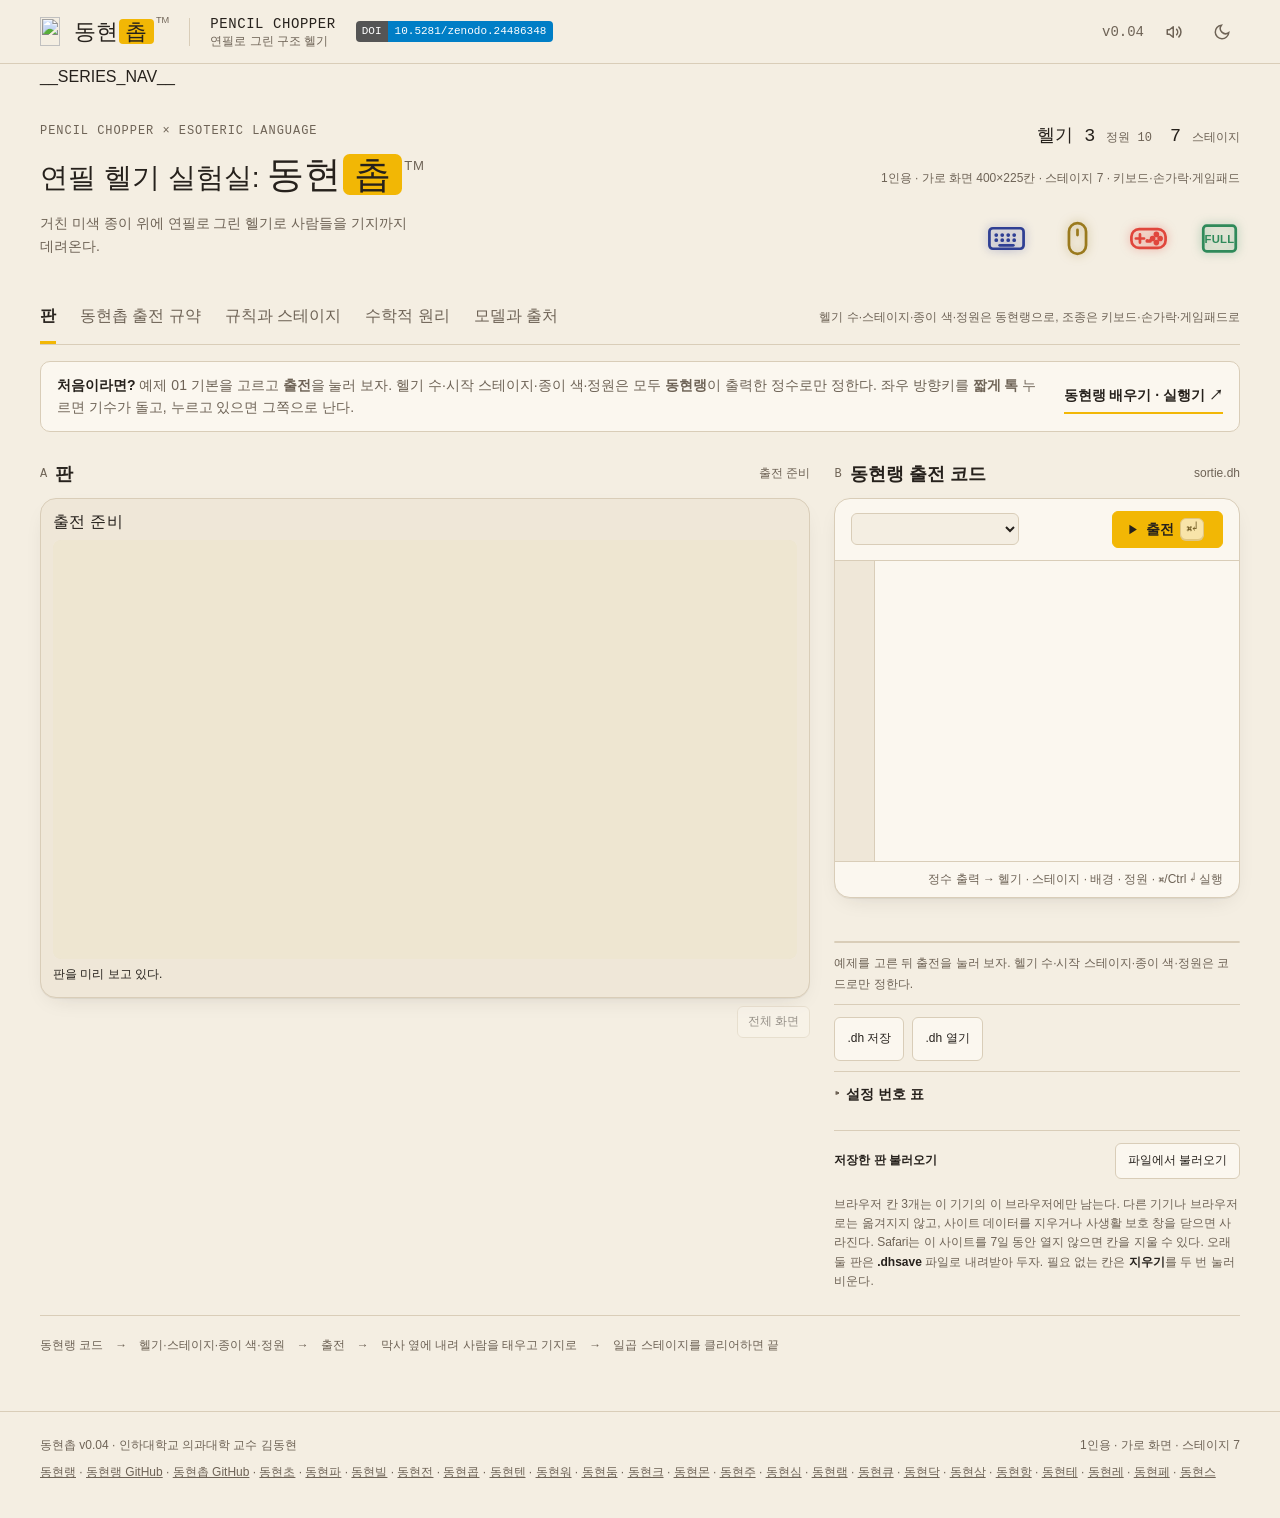
==== src/index.html @ e0395994 "v0.04: 수학적 원리 탭의 ‘씨앗’을 ‘시드’로 고침 Co-authored-by: Perplexity <noreply@perplexity.ai>" ====
<!doctype html>
<html lang="ko" data-theme="light">
<head>
  <meta charset="utf-8"><meta name="viewport" content="width=device-width,initial-scale=1,viewport-fit=cover">
  <meta name="description" content="동현랭으로 헬기 수·시작 스테이지·종이 색·정원을 정하고, 연필로 그린 구조 헬기를 조종해 일곱 스테이지에서 사람들을 기지로 데려오는 가로 화면 게임이다.">
  <title>동현촙™ · 연필로 그린 구조 헬기</title>
  <link rel="icon" type="image/x-icon" sizes="16x16 32x32 48x48" href="./favicon.ico">
  <link rel="icon" type="image/png" sizes="32x32" href="./favicon.png">
  <link rel="apple-touch-icon" sizes="180x180" href="./apple-touch-icon.png">
  <link rel="stylesheet" href="./style.css">
</head>
<body>
<header class="header">
  <a class="brand" href="#" aria-label="동현촙 첫 화면으로"><span class="brand-main"><img class="brand-icon" src="__BRAND_ICON__" alt="" width="96" height="96">동현<span>촙</span><sup>TM</sup></span><i class="brand-divider"></i><span class="brand-sub">PENCIL CHOPPER<small>연필로 그린 구조 헬기</small></span></a><a class="doi-badge" href="https://doi.org/10.5281/zenodo.24486348" target="_blank" rel="noopener" aria-label="동현촙 Zenodo DOI 10.5281/zenodo.24486348" title="Zenodo DOI (모든 버전)"><b>DOI</b><span>10.5281/zenodo.24486348</span></a>
  <div class="edition">v0.04<button id="sound" class="icon-btn" aria-label="효과음 켜기·끄기" title="효과음 (M)" aria-pressed="true"><svg width="18" height="18" viewBox="0 0 24 24" fill="none" stroke="currentColor" stroke-width="2" stroke-linecap="round" stroke-linejoin="round" aria-hidden="true" focusable="false"><path d="M11 5 6 9H3v6h3l5 4z"/><path class="snd-on" d="M15.5 8.5a5 5 0 0 1 0 7M18.5 5.5a9 9 0 0 1 0 13"/><path class="snd-off" d="m16 9 6 6m0-6-6 6"/></svg></button><button id="theme" class="icon-btn" aria-label="밝은 화면과 어두운 화면 전환" title="화면 전환" aria-pressed="false"><svg width="18" height="18" viewBox="0 0 24 24" fill="none" stroke="currentColor" stroke-width="2" stroke-linecap="round" aria-hidden="true" focusable="false"><path d="M21 12.8A9 9 0 1 1 11.2 3a7 7 0 0 0 9.8 9.8z"/></svg></button></div>
</header>
<main>
__SERIES_NAV__
  <section class="intro">
    <div><div class="eyebrow">PENCIL CHOPPER × ESOTERIC LANGUAGE</div><h1>연필 헬기 실험실: <span class="title-brand">동현<span>촙</span><sup>TM</sup></span></h1><p>거친 미색 종이 위에 연필로 그린 헬기로 사람들을 기지까지 데려온다.</p></div>
    <div class="model-stamp"><strong id="stamp-mode">헬기 3 <span>정원 10</span></strong><strong>7 <span>스테이지</span></strong><small>1인용 · 가로 화면 400×225칸 · 스테이지 7 · 키보드·손가락·게임패드</small><div class="input-marks" role="group" aria-label="입력 표식 · 쓸 수 있는 것: 키보드·마우스(손가락)·게임패드·전체 화면"><span class="mark on kb" tabindex="0" data-tip="키보드 가능 · 방향키로 날고 <b>X</b>(또는 Space)로 기관포를 쏜다. <b>Z</b>는 보조 무기, <b>C</b>는 보조 무기 바꾸기. 좌우를 짧게 톡 누르면 기수를 돌린다." aria-label="키보드 가능"><svg viewBox="0 0 24 24" aria-hidden="true"><rect x="2" y="6" width="20" height="12" rx="2"/><path class="dots" d="M6 10h.01M9.5 10h.01M13 10h.01M16.5 10h.01M6 13h.01M9.5 13h.01M13 13h.01M16.5 13h.01"/><path d="M8 16h8"/></svg></span><span class="mark on ms" tabindex="0" data-tip="마우스·손가락 가능 · 화면 아래 십자 버튼으로 날고 <b>A</b>·<b>B</b>·<b>무기</b>·<b>메뉴</b> 버튼을 누른다. 고르는 화면은 눌러서 고른다." aria-label="마우스·손가락 가능"><svg viewBox="0 0 24 24" aria-hidden="true"><rect x="7" y="3" width="10" height="18" rx="5"/><path d="M12 7v3"/></svg></span><span class="mark on gp" tabindex="0" data-tip="게임패드 가능 · A·R 기관포 · B·L 보조 무기 · X·Y·ZL·ZR 보조 무기 바꾸기 · + 메뉴. 십자 버튼이나 왼쪽 스틱으로 난다." aria-label="게임패드 가능"><svg viewBox="0 0 24 24" aria-hidden="true"><rect x="2" y="6.5" width="20" height="11" rx="4.5"/><path d="M7 9.6v4.8M4.6 12h4.8"/><circle cx="16.6" cy="9.6" r=".85"/><circle cx="14.4" cy="12" r=".85"/><circle cx="18.8" cy="12" r=".85"/><circle cx="16.6" cy="14.4" r=".85"/><path class="dots" d="M11.3 13.4h.01M12.9 13.4h.01"/></svg></span><span class="mark on fs" tabindex="0" data-tip="전체 화면 가능 · 출전한 뒤 화면 아래 <b>전체 화면</b> 버튼으로 게임 화면을 꽉 채울 수 있다." aria-label="전체 화면 가능"><svg viewBox="0 0 24 24" aria-hidden="true"><rect x="2.5" y="4.5" width="19" height="15" rx="2"/><text class="full" x="12" y="14.6" text-anchor="middle">FULL</text></svg></span></div></div>
  </section>
  <nav class="tabs" aria-label="동현촙 메뉴"><button class="active" data-tab="play" aria-current="page">판</button><button data-tab="protocol">동현촙 출전 규약</button><button data-tab="rules">규칙과 스테이지</button><button data-tab="math">수학적 원리</button><button data-tab="about">모델과 출처</button><span>헬기 수·스테이지·종이 색·정원은 동현랭으로, 조종은 키보드·손가락·게임패드로</span></nav>
  <div class="getting-started"><p><strong>처음이라면?</strong> 예제 01 기본을 고르고 <b>출전</b>을 눌러 보자. 헬기 수·시작 스테이지·종이 색·정원은 모두 <b>동현랭</b>이 출력한 정수로만 정한다. 좌우 방향키를 <b>짧게 톡</b> 누르면 기수가 돌고, 누르고 있으면 그쪽으로 난다.</p><a href="https://raspberry-kim.github.io/donghyun-lang/" target="_blank" rel="noopener">동현랭 배우기 · 실행기 ↗</a></div>

  <section id="tab-play" class="tab-panel">
    <div class="play-grid" id="play-grid">
      <div class="field-col">
        <div class="section-title"><h2><span>A</span> 판</h2><span id="status" role="status">출전 준비</span></div>
        <div class="stage-full" id="stage-full"><button id="exit-full" class="exit-full" type="button" hidden aria-label="전체 화면 닫기">✕ 전체 화면 닫기</button><p class="full-hint" id="full-hint" hidden>원래 화면으로 돌아오려면 오른쪽 위 <b>✕ 전체 화면 닫기</b>를 누른다.</p>
        <div class="board-wrap" id="board-wrap" tabindex="0" aria-label="동현촙 판. 방향키로 날고 X 또는 Space로 기관포를 쏜다. Z는 보조 무기, C는 보조 무기 바꾸기. 좌우를 짧게 톡 누르면 기수를 돌린다.">
          <div class="board-top"><span id="day">출전 준비</span><span id="turn-badge"></span></div>
          <div class="board-stage ds-board"><canvas id="game" width="1200" height="675" role="img" aria-label="동현촙 게임 화면. 연필로 그린 헬기와 땅, 기다리는 사람들">캔버스를 쓸 수 있는 브라우저에서 열어 보자.</canvas>
            <div id="menu" class="game-menu" hidden role="menu"></div>
          </div>
          <div class="board-bottom"><span id="tile-info">판을 미리 보고 있다.</span><span id="hint"></span></div>
          <div class="touchpad" id="touchpad" role="group" aria-label="화면 버튼"><div class="dpad" id="dpad" aria-label="십자 버튼"><button type="button" data-dir="u" aria-label="위"><svg viewBox="0 0 24 24" fill="none" stroke="currentColor" stroke-width="2.4" stroke-linecap="round" stroke-linejoin="round" aria-hidden="true"><path d="M12 19V6M6 11l6-6 6 6"/></svg></button><button type="button" data-dir="l" aria-label="왼쪽"><svg viewBox="0 0 24 24" fill="none" stroke="currentColor" stroke-width="2.4" stroke-linecap="round" stroke-linejoin="round" aria-hidden="true"><path d="M12 19V6M6 11l6-6 6 6"/></svg></button><button type="button" data-dir="r" aria-label="오른쪽"><svg viewBox="0 0 24 24" fill="none" stroke="currentColor" stroke-width="2.4" stroke-linecap="round" stroke-linejoin="round" aria-hidden="true"><path d="M12 19V6M6 11l6-6 6 6"/></svg></button><button type="button" data-dir="d" aria-label="아래"><svg viewBox="0 0 24 24" fill="none" stroke="currentColor" stroke-width="2.4" stroke-linecap="round" stroke-linejoin="round" aria-hidden="true"><path d="M12 19V6M6 11l6-6 6 6"/></svg></button></div><div class="pad-btns"><button id="b-sel" type="button" class="pb-s">무기<small>바꾸기</small></button><button id="b-pause" type="button" class="pb-s">메뉴</button><button id="b-b" type="button" class="pb-b">B<small>보조 무기</small></button><button id="b-a" type="button" class="pb-a">A<small>기관포</small></button></div></div>
        </div>
        </div>
        <div class="board-bar"><button id="full" class="small-btn" type="button" disabled title="게임 화면을 꽉 채운다 (F)">전체 화면</button></div>
        <span id="dbg" hidden></span>
      </div>
      <div class="side-col">
        <section class="setup-panel" id="setup-panel">
          <div class="section-title"><h2><span>B</span> 동현랭 출전 코드</h2><span>sortie.dh</span></div>
          <div class="dh-panel">
            <div class="dh-head"><select id="example" aria-label="동현랭 출전 예제 선택"></select><span class="dh-spacer"></span><button id="run" class="dh-btn dh-run" title="Ctrl/⌘ + Enter"><svg viewBox="0 0 24 24" fill="currentColor" aria-hidden="true"><path d="M7 4.5v15l12-7.5z"></path></svg>출전 <kbd>⌘↵</kbd></button></div>
            <div class="code-wrap"><div id="lines" aria-hidden="true"></div><textarea id="code" aria-label="동현랭 출전 코드" spellcheck="false" autocomplete="off" autocapitalize="off"></textarea></div>
            <div class="code-meta dh-status"><span id="line-count"></span><span>정수 출력 → 헬기 · 스테이지 · 배경 · 정원 · ⌘/Ctrl ↵ 실행</span></div>
          </div>
          <p id="example-note"></p>
          <div class="sortie-card" id="sortie-card"></div>
          <p id="result" aria-live="polite">예제를 고른 뒤 출전을 눌러 보자. 헬기 수·시작 스테이지·종이 색·정원은 코드로만 정한다.</p>
          <div class="file-row"><button id="save">.dh 저장</button><label class="file-label">.dh 열기<input id="open" type="file" accept=".dh,.txt,text/plain" hidden></label></div>
          <details class="lang-rule"><summary>설정 번호 표</summary><div class="table-wrap"><table><thead><tr><th>자리</th><th>설정</th><th>값</th><th>기본값</th></tr></thead><tbody><tr><td>첫째</td><td>헬기 수</td><td>1–9</td><td>반드시 쓴다</td></tr><tr><td>둘째</td><td>시작 스테이지</td><td>1–7</td><td>1</td></tr><tr><td>셋째</td><td>배경 색</td><td>1 미색 · 2 스케치북 흰색</td><td>1</td></tr><tr><td>넷째</td><td>정원</td><td>4–16</td><td>10</td></tr></tbody></table></div></details>
          <div class="load-box"><div class="load-head"><strong>저장한 판 불러오기</strong><label class="file-label" tabindex="0">파일에서 불러오기<input id="load-file-setup" type="file" accept=".dhsave,.json,application/json" hidden></label></div><div class="slot-list" id="slot-list"></div><p class="slot-note">브라우저 칸 3개는 이 기기의 이 브라우저에만 남는다. 다른 기기나 브라우저로는 옮겨지지 않고, 사이트 데이터를 지우거나 사생활 보호 창을 닫으면 사라진다. Safari는 이 사이트를 7일 동안 열지 않으면 칸을 지울 수 있다. 오래 둘 판은 <b>.dhsave</b> 파일로 내려받아 두자. 필요 없는 칸은 <b>지우기</b>를 두 번 눌러 비운다.</p></div>
        </section>
        <section class="hud" id="hud" hidden>
          <div class="info-card grid" id="info-card"></div>
          <div class="log-card"><div class="section-title"><h2><span>C</span> 비행 기록</h2><button id="concede" class="small-btn">포기하고 출전 준비로</button></div><ol id="log"></ol></div><input id="load-file" type="file" accept=".dhsave,.json,application/json" hidden>
          <div class="keys"><span><span class="kbd-arrows"><kbd>←</kbd><kbd>→</kbd><kbd>↑</kbd><kbd>↓</kbd></span>날기(누르고 있으면 속도가 붙는다)</span><span><kbd>←</kbd><kbd>→</kbd>짧게 톡: 기수 돌리기(왼쪽 ↔ 정면 ↔ 오른쪽)</span><span><kbd>X</kbd><kbd>Space</kbd>기관포</span><span><kbd>Z</kbd>보조 무기</span><span><kbd>C</kbd><kbd>Shift</kbd>보조 무기 바꾸기</span><span><kbd>Enter</kbd><kbd>Esc</kbd><kbd>P</kbd>메뉴(저장·불러오기·포기)</span><span><kbd>M</kbd>효과음</span><span><kbd>F</kbd>전체 화면</span><span class="pad-note">게임패드(닌텐도 배치) A·R 기관포 · B·L 보조 무기 · X·Y·ZL·ZR 보조 무기 바꾸기 · + 메뉴 · 손가락은 화면 아래 십자 버튼과 A·B 버튼</span></div>
        </section>
      </div>
    </div>
    <div class="workflow"><span>동현랭 코드</span><b>→</b><span>헬기·스테이지·종이 색·정원</span><b>→</b><span>출전</span><b>→</b><span>막사 옆에 내려 사람을 태우고 기지로</span><b>→</b><span>일곱 스테이지를 클리어하면 끝</span></div>
  </section>

  <section id="tab-protocol" class="tab-panel document" hidden>
    <div class="doc-heading"><div class="eyebrow">SORTIE I/O · v0.04</div><h2>헬기와 정원은 동현랭으로, 조종은 손으로.</h2><p>동현랭 프로그램이 출력한 정수를 차례로 읽는다. <b>첫 정수가 헬기 수</b>이고 이것만 있으면 바로 나선다. 둘째 정수는 시작 스테이지, 셋째 정수는 배경 색, 넷째 정수는 정원이며 셋 다 생략할 수 있다. 출전한 뒤에는 동현랭을 쓰지 않는다.</p></div>
    <div class="table-wrap"><table><thead><tr><th>차례</th><th>뜻</th><th>값</th><th>기본값</th></tr></thead><tbody>
      <tr><td>첫째</td><td>헬기 수</td><td>1~9. 추락하면 하나 줄고 기지에서 새 헬기가 나선다. 0이 되면 게임 오버다. 이어 하기를 고르면 이 수로 다시 채워진다. <b>반드시 있어야 한다</b></td><td>—</td></tr>
      <tr><td>둘째</td><td>시작 스테이지</td><td>1~7. 1 모래 언덕 · 2 종유 동굴 · 3 먹구름 바다 · 4 빗금 밀림 · 5 흑연 협곡 · 6 모눈 도시 · 7 백지 요새</td><td>1</td></tr>
      <tr><td>셋째</td><td>배경 색</td><td>1 미색(거친 미색 종이) · 2 스케치북 흰색. 종이 색이 바뀌면 그림을 모두 새로 그린다</td><td>1</td></tr>
      <tr><td>넷째</td><td>정원</td><td>4~16. 헬기에 한 번에 탈 수 있는 사람 수다. 작을수록 여러 번 오가야 한다</td><td>10</td></tr>
    </tbody></table></div>
    <div class="doc-columns"><div><h3>고정된 조건</h3><p><b>1인용</b>이다. 정수가 다섯 이상 나오거나 값이 범위를 벗어나면 출전하지 않고 오류를 알려 준다. 정수가 하나도 없으면 헬기 수를 정하지 않은 것이라 나서지 않는다.</p><p>화면은 가로로 긴 400×225칸(16:9)이고 1초에 60걸음으로 움직인다. 스테이지마다 기다리는 사람 수와 구출 목표가 정해져 있다.</p></div>
    <div><h3>예시</h3><pre class="code-example">나는 동현이냐?
  ㅋㅋ 헬기 5
  뿡뿡 도오오오오옹~뿡뿡뿡
  ㅋㅋ 스테이지 2
  뿡뿡 도오옹~뿡뿡뿡
동현이구나</pre><p>동현랭 문법은 <a href="https://raspberry-kim.github.io/donghyun-lang/" target="_blank" rel="noopener">동현랭 플레이그라운드</a>에서 배울 수 있다.</p></div></div>
  </section>

  <section id="tab-rules" class="tab-panel document" hidden>
    <div class="doc-heading"><div class="eyebrow">HOW TO PLAY</div><h2>찾고, 내려앉고, 태우고, 돌아온다.</h2><p>연필로 그린 헬기를 조종해 막사와 옥상에서 기다리는 사람들을 기지로 데려온다. 스테이지 하나는 가로로 길게 이어 붙인 종이 한 장이다. 스테이지마다 정해진 구출 목표를 채우고 탄 사람을 모두 기지에 내리면 클리어다. 일곱 스테이지를 모두 클리어하면 팡파르와 꽃비로 축하하고 끝난다.</p></div>
    <div class="doc-columns"><div><p class="input-note">머리글 오른쪽에 붙은 네 아이콘(키보드·마우스·게임패드·전체 화면 FULL)은 입력 표식이다. 이 실험실은 <b>넷 모두 켜져 있다</b>. 아이콘에 마우스를 올리거나 손을 대면 풍선 도움말이 뜬다.</p><p class="input-note"><b>전체 화면</b>: 출전한 뒤 판 아래 <b>전체 화면</b> 버튼(또는 F)을 누르면 게임 화면이 비율을 지키며 화면을 꽉 채운다. 휴대폰은 가로로 돌리면 화면이 가장 크다. 원래 화면으로 돌아오려면 오른쪽 위 <b>✕ 전체 화면 닫기</b>를 누른다.</p><h3>조작</h3><table class="key-table"><tbody>
      <tr><td><span class="kbd-arrows"><kbd>←</kbd><kbd>→</kbd><kbd>↑</kbd><kbd>↓</kbd></span></td><td>누르고 있으면 그쪽으로 속도가 붙는다. 떼면 조금 미끄러지다 멎는다. 중력은 없어서 떼어도 떨어지지 않는다. 보는 쪽과 반대로 누르면 기수는 그대로 둔 채 뒤로 난다</td></tr>
      <tr><td><kbd>←</kbd> <kbd>→</kbd> 톡</td><td>짧게 눌렀다 떼면 <b>기수를 한 단계 돌린다</b>: 왼쪽 ↔ 정면 ↔ 오른쪽. 오른쪽을 보다가 왼쪽을 보려면 ←를 두 번 톡 누른다</td></tr>
      <tr><td><kbd>X</kbd> <kbd>Space</kbd></td><td><b>기관포</b>(A). 옆을 볼 때는 앞으로 나간다. 앞으로 날며 ↓를 누르면 기수가 숙여져 비스듬히 아래로 나간다. 정면을 볼 때는 탄이 곧장 아래로 떨어진다. 화면에 세 발까지 나간다</td></tr>
      <tr><td><kbd>Z</kbd></td><td><b>보조 무기</b>(B). 폭탄 B는 아래로 떨어져 넓게 터지고, 미사일 M은 보는 쪽으로 곧게 나가며, 방패 S는 10초 동안 피해를 막는다</td></tr>
      <tr><td><kbd>C</kbd> <kbd>Shift</kbd></td><td>보조 무기 바꾸기(Select). 가진 것 가운데 다음 것으로 넘어간다</td></tr>
      <tr><td><kbd>Enter</kbd> <kbd>Esc</kbd> <kbd>P</kbd></td><td>메뉴(Start): 계속 간다 · 소리 · 저장 · 불러오기 · 포기하고 출전 준비로. 메뉴가 열린 동안 게임은 멈춘다. 전체 화면에서 Esc를 누르면 브라우저가 전체 화면을 닫고, 게임은 메뉴를 열어 멈춘다</td></tr>
      <tr><td><kbd>M</kbd> · <kbd>F</kbd></td><td>효과음 켜기·끄기(머리말 스피커 버튼과 같다) · 전체 화면</td></tr>
      <tr><td><span class="pad-tag">손가락</span></td><td>화면 아래 왼쪽의 <b>십자 버튼</b>에 손가락을 대고 미끄러뜨리면 방향이 따라 바뀐다. 대각선도 된다. 좌우를 짧게 톡 치면 기수가 돈다. 오른쪽의 <b>A</b>는 기관포, <b>B</b>는 보조 무기, <b>무기</b>는 바꾸기, <b>메뉴</b>는 메뉴다</td></tr>
      <tr><td><span class="pad-tag">게임패드</span></td><td>블루투스·USB 게임패드를 붙이면 닌텐도 배치 기준으로 쓴다. 다이아몬드 네 버튼은 <b>자리</b>로 키보드와 짝을 맞춘다: 오른쪽=X키 · 아래=Z키(닌텐도 글자로 A·B). A=기관포, B=보조 무기, X·Y=보조 무기 바꾸기, 십자·왼 스틱=날기, +=메뉴. 어깨 버튼은 R=기관포, L=보조 무기, ZL·ZR=바꾸기다. 드물게 A와 B가 거꾸로 들어오면 <b>−(Select)</b>를 한 번 눌러 바꾼다(패드 이름별로 브라우저에 남는다)</td></tr>
    </tbody></table></div>
    <div><h3>규칙 요약</h3><ul>
      <li>태우기: 막사에서 96칸 안의 <b>평지</b>에 내려앉으면 사람이 한 명씩 걸어 나와 탄다. 옥상이나 갑판에 나와 손을 흔드는 사람은 곁에 내려앉으면 걸어온다. 비탈에는 내려앉을 수 없다.</li>
      <li>내리기: 기지의 착륙장(H 표시)에 내려앉으면 한 명씩 내려 건물로 걸어간다. 문에 들어가야 구출로 센다.</li>
      <li>정원: 한 번에 탈 수 있는 수는 정해져 있다(기본 10명). 사람이 더 남았으면 다시 다녀온다.</li>
      <li>구출 목표: 스테이지마다 다르다. 목표를 채우고 탄 사람을 모두 내리면 클리어다. 목표보다 더 구한 사람은 한 명에 200점이다.</li>
      <li>희생: 사람 위로 내려앉으면 그 사람을 잃는다. 탄 채로 추락하면 타고 있던 사람을 모두 잃는다. 적의 폭탄과 내 폭탄도 밖에 나와 있는 사람을 다치게 한다. 남은 사람으로 목표를 채울 수 없게 되면 게임 오버다.</li>
      <li>피해: 탄에 맞거나 땅·천장·건물·나무에 부딪히면 피해 막대가 찬다. 가득 차면 추락하고 헬기 하나를 잃는다. <b>별</b>을 먹으면 피해가 0으로 돌아가고 100점을 받는다. 기지에 앉아 있는 동안에도 피해가 조금씩 줄어든다.</li>
      <li>보조 무기 상자: <b>B</b> 폭탄 +3, <b>M</b> 미사일 +2, <b>S</b> 방패 +1. 처음에는 폭탄 3개를 가지고 나선다.</li>
      <li>날씨와 지형: 비구름 밑의 비, 바닥에서 솟는 간헐천, 탑의 번개, 떨어지는 종유석, 바닷물은 모두 피해를 준다. 예고(김, 불꽃, 흔들림)를 보고 때를 맞춰 지나간다.</li>
      <li>경보기: 가까이 가면 울리고 제트기를 부른다. 먼저 쏘아 없애면 조용하다.</li>
      <li>게임 오버: <b>이어 하기</b>를 고르면 그 스테이지를 처음부터 다시 하고 점수는 0부터 다시 센다. <b>출전 준비로</b>를 고르면 처음으로 돌아간다.</li>
      <li>저장: Enter 메뉴에서 브라우저 칸 3개나 .dhsave 파일로 판을 저장하고, 출전 준비 화면이나 메뉴에서 불러온다. 헬기와 사람, 적과 탄의 자리까지 그대로 돌아오며, 불러온 직후에는 멈춘 채로 기다린다.</li>
    </ul></div></div>
    <h3>스테이지</h3>
    <div class="table-wrap"><table id="stage-table"></table></div>
    <h3>만나는 것들</h3>
    <div class="foe-grid" id="foe-grid"></div>
  </section>

  <!-- 수학적 원리 --><section id="tab-math" class="tab-panel document" hidden><div class="doc-heading"><div class="eyebrow">MATHEMATICAL PRINCIPLES · v0.04</div><h2>수학적 원리.<br>좌표로 읽는 구조 헬기.</h2><p>동현촙의 화면은 가로 400칸, 세로 225칸이고 1초에 60걸음으로 움직인다. 스테이지는 가로로 2,400~3,000칸쯤 이어지고, 화면은 그 가운데 400칸을 비춘다. 아래 식과 수는 지금 엔진 코드(<code>src/game.js</code>, <code>src/level.js</code>)에 들어 있는 그대로다.</p></div><div class="math-grid">
<article><h3><span class="math-num">1</span>좌표와 땅</h3><p>원점은 스테이지의 왼쪽 위다. <math><mi>x</mi></math>는 오른쪽으로, <math><mi>y</mi></math>는 아래로 커진다. 땅은 가로 한 칸마다 높이 하나를 적은 함수 <math><mrow><mi>g</mi><mo>(</mo><mi>x</mi><mo>)</mo></mrow></math>이고, 동굴과 지붕 밑에는 천장 <math><mrow><mi>c</mi><mo>(</mo><mi>x</mi><mo>)</mo></mrow></math>가 하나 더 있다. 헬기는 두 선 사이에서 난다.</p><div class="eq"><span class="eq-run"><math display="block"><mrow><mi>c</mi><mo>(</mo><mi>x</mi><mo>)</mo><mo>+</mo><mn>10</mn><mo>≤</mo><mi>y</mi><mo>≤</mo><mi>g</mi><mo>(</mo><mi>x</mi><mo>)</mo><mo>−</mo><mn>9</mn></mrow></math></span></div><p>헬기의 몸은 가운데에서 위로 10칸, 아래로 9칸, 옆으로 13칸이다. 발밑 23칸의 땅 높이 차이가 1.5칸 이하일 때만 평지로 보고 내려앉는다. 비탈에서는 미끄러진다.</p></article>
<article><h3><span class="math-num">2</span>가속과 미끄러짐</h3><p>십자키는 속도가 아니라 <b>가속</b>을 준다. 누르고 있는 동안 걸음마다 속도가 조금씩 붙고, 떼면 마찰만큼 줄어든다. 중력은 없다. 키를 떼면 그 높이에 떠 있다.</p><div class="eq"><span class="eq-run"><math display="block"><mrow><msub><mi>v</mi><mi>x</mi></msub><mo>←</mo><msub><mi>v</mi><mi>x</mi></msub><mo>±</mo><mn>0.055</mn></mrow></math></span><span class="eq-run"><math display="block"><mrow><mo>|</mo><msub><mi>v</mi><mi>x</mi></msub><mo>|</mo><mo>≤</mo><mi>V</mi></mrow></math></span><span class="eq-run"><math display="block"><mrow><msub><mi>v</mi><mi>y</mi></msub><mo>←</mo><msub><mi>v</mi><mi>y</mi></msub><mo>±</mo><mn>0.06</mn></mrow></math></span><span class="eq-run"><math display="block"><mrow><mo>|</mo><msub><mi>v</mi><mi>y</mi></msub><mo>|</mo><mo>≤</mo><mn>1.05</mn></mrow></math></span></div><p>가로 최고 속도 <math><mi>V</mi></math>는 기수가 보는 쪽으로 날 때 1.76칸, 뒤로 날 때와 정면을 보고 옆으로 갈 때 1.6칸이다. 앞으로는 32걸음(약 0.5초)에 1.76칸에 닿고, 키를 떼면 걸음마다 0.057씩 줄어 31걸음 동안 약 26칸을 더 미끄러진다. 뒤로와 옆으로는 30걸음에 1.6칸에 닿고 29걸음 동안 약 22칸을 미끄러진다. 세로는 18걸음에 1.05칸에 닿고 24걸음에 멎는다. 앞으로 날아와 내릴 때는 착륙 지점 26칸 앞에서 키를 떼야 그 자리에 선다. 아래 식은 걸음을 끊지 않고 어림한 값이라 조금 길게 나온다.</p><div class="eq big"><span class="eq-run"><math display="block"><mrow><mi>d</mi><mo>=</mo><mfrac><msup><mi>v</mi><mn>2</mn></msup><mrow><mn>2</mn><mi>f</mi></mrow></mfrac><mo>=</mo><mfrac><msup><mn>1.76</mn><mn>2</mn></msup><mrow><mn>2</mn><mo>×</mo><mn>0.057</mn></mrow></mfrac><mo>≈</mo><mn>27.2</mn></mrow></math></span></div></article>
<article><h3><span class="math-num">3</span>기수: 세 상태</h3><p>헬기는 왼쪽(−1), 정면(0), 오른쪽(+1) 가운데 한 곳을 본다. 좌우 키를 9걸음(0.15초) 안에 떼면 ‘톡’으로 보고 그쪽으로 한 단계 돈다. 도는 데 9걸음이 걸리고 그동안 기관포는 쉬었다 나간다.</p><div class="eq"><span class="eq-run"><math display="block"><mrow><mi>s</mi><mo>←</mo><mi>s</mi><mo>+</mo><mi>k</mi></mrow></math></span><span class="eq-run"><math display="block"><mrow><mi>s</mi><mo>∈</mo><mo>{</mo><mo>−</mo><mn>1</mn><mo>,</mo><mn>0</mn><mo>,</mo><mn>1</mn><mo>}</mo></mrow></math></span><span class="eq-run"><math display="block"><mrow><mi>k</mi><mo>∈</mo><mo>{</mo><mo>−</mo><mn>1</mn><mo>,</mo><mn>1</mn><mo>}</mo></mrow></math></span></div><p>오래 누르면 톡이 아니라 비행이다. 보는 쪽과 반대로 누르면 기수는 그대로 둔 채 뒤로 난다. 그래서 적을 보며 물러날 수 있다.</p></article>
<article><h3><span class="math-num">4</span>기울기와 탄의 각도</h3><p>옆을 볼 때 앞으로 나아가면 기수를 숙이고 뒤로 물러나면 든다. 기울기 <math><mi>θ</mi></math>는 속도에 비례하다가 1.6칸에서 다 숙이고, 앞으로 날며 ↓를 누르면 0.2라디안을 더 숙인다. 걸음마다 목표 기울기와의 차이의 15%씩 다가간다.</p><div class="eq"><span class="eq-run"><math display="block"><mrow><msub><mi>θ</mi><mo>*</mo></msub><mo>=</mo><mn>0.2</mn><mo>min</mo><mo>(</mo><mn>1</mn><mo>,</mo><mfrac><mrow><mi>s</mi><msub><mi>v</mi><mi>x</mi></msub></mrow><mn>1.6</mn></mfrac><mo>)</mo><mo>+</mo><mn>0.2</mn><msub><mi>δ</mi><mo>↓</mo></msub></mrow></math></span><span class="eq-run"><math display="block"><mrow><mi>θ</mi><mo>←</mo><mi>θ</mi><mo>+</mo><mn>0.15</mn><mo>(</mo><msub><mi>θ</mi><mo>*</mo></msub><mo>−</mo><mi>θ</mi><mo>)</mo></mrow></math></span></div><p>기관포 탄은 한 걸음에 5칸을 간다. 각도는 기울기의 1.5배라, 가장 숙였을 때 0.6라디안(약 34°) 아래로 나간다. 정면을 볼 때는 탄이 곧장 아래로 2.2칸씩 떨어진다.</p><div class="eq"><span class="eq-run"><math display="block"><mrow><mi>φ</mi><mo>=</mo><mn>1.5</mn><mo>max</mo><mo>(</mo><mn>0</mn><mo>,</mo><mi>θ</mi><mo>)</mo></mrow></math></span><span class="eq-run"><math display="block"><mrow><mo>(</mo><msub><mi>u</mi><mi>x</mi></msub><mo>,</mo><msub><mi>u</mi><mi>y</mi></msub><mo>)</mo><mo>=</mo><mn>5</mn><mo>(</mo><mi>s</mi><mo>cos</mo><mi>φ</mi><mo>,</mo><mo>sin</mo><mi>φ</mi><mo>)</mo></mrow></math></span></div></article>
<article><h3><span class="math-num">5</span>카메라</h3><p>화면의 왼쪽 끝 <math><mi>C</mi></math>는 헬기보다 조금 앞을 비춘다. 앞을 내다보는 거리 <math><mi>ℓ</mi></math>은 보는 쪽으로 56칸, 속도의 22배를 겨누고 걸음마다 차이의 4%씩 다가간다. 카메라는 그 자리를 걸음마다 12%씩 따라간다. 스테이지의 두 끝에서는 멈춘다.</p><div class="eq"><span class="eq-run"><math display="block"><mrow><mi>ℓ</mi><mo>←</mo><mi>ℓ</mi><mo>+</mo><mn>0.04</mn><mo>(</mo><mn>56</mn><mi>s</mi><mo>+</mo><mn>22</mn><msub><mi>v</mi><mi>x</mi></msub><mo>−</mo><mi>ℓ</mi><mo>)</mo></mrow></math></span><span class="eq-run"><math display="block"><mrow><mi>C</mi><mo>←</mo><mi>C</mi><mo>+</mo><mn>0.12</mn><mo>(</mo><mi>x</mi><mo>−</mo><mn>200</mn><mo>+</mo><mi>ℓ</mi><mo>−</mo><mi>C</mi><mo>)</mo></mrow></math></span></div><p>먼 산과 구름은 카메라의 0.35배로 흐른다. 가까운 것이 빨리, 먼 것이 천천히 지나가 깊이가 느껴진다.</p></article>
<article><h3><span class="math-num">6</span>벽과 피해</h3><p>옆으로 한 걸음 갈 자리의 땅이 발보다 3.5칸 넘게 높으면 벽이다. 벽에 닿으면 속도가 −0.45배로 튕기고 피해 14를 입는다. 천장은 10, 건물과 나무는 16이다. 피해가 100에 닿으면 추락한다.</p><div class="eq"><span class="eq-run"><math display="block"><mrow><msub><mi>v</mi><mi>x</mi></msub><mo>←</mo><mo>−</mo><mn>0.45</mn><msub><mi>v</mi><mi>x</mi></msub></mrow></math></span><span class="eq-run"><math display="block"><mrow><mi>D</mi><mo>←</mo><mi>D</mi><mo>+</mo><mn>14</mn></mrow></math></span><span class="eq-run"><math display="block"><mrow><mi>D</mi><mo>≥</mo><mn>100</mn><mo>⇒</mo><mtext>추락</mtext></mrow></math></span></div><p>부딪힌 뒤 50걸음은 다시 다치지 않는다. 비와 간헐천, 물은 닿아 있는 동안 조금씩 쌓인다. 별을 먹으면 피해가 0으로 돌아간다.</p></article>
<article><h3><span class="math-num">7</span>사람의 걸음</h3><p>헬기가 평지에 내려앉으면 96칸 안의 막사에서 34걸음마다 한 사람씩 나온다. 사람은 한 걸음에 0.5칸을 걷는다. 가장 먼 96칸을 걸어오는 데 192걸음, 3.2초가 걸린다.</p><div class="eq"><span class="eq-run"><math display="block"><mrow><mi>t</mi><mo>=</mo><mfrac><mi>d</mi><mn>0.5</mn></mfrac></mrow></math></span><span class="eq-run"><math display="block"><mrow><mi>d</mi><mo>=</mo><mn>96</mn><mo>⇒</mo><mi>t</mi><mo>=</mo><mn>192</mn></mrow></math></span></div><p>기지에서는 24걸음마다 한 사람씩 내린다. 열 사람을 다 내리는 데 4초다. 그동안에도 포탄은 날아온다.</p></article>
<article><h3><span class="math-num">8</span>포탄의 포물선</h3><p>전차의 포탄에는 중력이 있다. 걸음마다 아래로 0.022씩 속도가 붙어 포물선을 그린다. 포신 각도 <math><mi>α</mi></math>로 2.5칸씩 나가고, 멀리 있는 헬기를 겨눌 때는 거리 <math><mi>r</mi></math>에 비례해 위로 더 쏜다.</p><div class="eq"><span class="eq-run"><math display="block"><mrow><msub><mi>w</mi><mi>y</mi></msub><mo>←</mo><msub><mi>w</mi><mi>y</mi></msub><mo>+</mo><mn>0.022</mn></mrow></math></span><span class="eq-run"><math display="block"><mrow><msub><mi>w</mi><mi>y</mi></msub><mo>(</mo><mn>0</mn><mo>)</mo><mo>=</mo><mn>2.5</mn><mo>sin</mo><mi>α</mi><mo>−</mo><mn>0.0035</mn><mi>r</mi></mrow></math></span></div><p>포탑과 지프, 적 헬기의 탄은 곧게 날아온다. 빠르기는 2.0~2.2칸이라 헬기의 최고 속도 1.6칸보다 빠르다. 곧게 달아나기보다 탄의 길에서 비켜서야 한다.</p></article>
</div><p class="math-foot">점수: 사람 한 명을 기지에 들이면 20점, 구출 목표를 넘긴 사람은 한 명에 200점이다. 스테이지를 클리어하면 남은 헬기 하나에 300점을 받는다. 난수는 mulberry32를 쓰고 시드는 <math><mn>20261123</mn></math>이다.</p></section>

  <section id="tab-about" class="tab-panel document" hidden>
    <div class="doc-heading"><div class="eyebrow">WHAT IS NEW, WHAT IS BORROWED</div><h2>조작과 규칙을 참고하고, 그림·소리·글·코드는 새로 만들었다.</h2><p>동현촙은 1991년 게임보이 게임 「Choplifter II」(Beam Software)의 조작과 규칙을 참고한 팬 실험이다. 그 뿌리는 Dan Gorlin이 만들고 Broderbund가 1982년에 낸 「Choplifter」다. 헬기로 막사의 사람들을 태워 기지로 데려오고, 여러 번 오가야 하는 틀이 여기서 왔다.</p></div>
    <div class="science-block"><span class="index">01</span><div><h3>원작에서 따른 것.</h3><p>조작 체계를 따랐다. 십자키를 누르고 있으면 속도가 붙고 떼면 미끄러지다 멎는 것, 중력이 없는 것, 좌우를 짧게 톡 눌러 왼쪽·정면·오른쪽으로 기수를 돌리는 것, 반대쪽을 누르면 뒤로 나는 것, A 기관포와 B 보조 무기, Select로 보조 무기 바꾸기, Start로 멈추기가 그렇다. 정면을 볼 때 탄이 아래로 떨어지는 것, 정원 10명, 피해 막대, 막사 옆에 내려 한 명씩 태우고 기지에서 한 명씩 내리는 것, 구출 목표를 채우면 클리어인 것도 같다.</p></div></div>
    <div class="science-block"><span class="index">02</span><div><h3>원작과 다른 것.</h3><p>화면은 게임보이의 160×144칸이 아니라 가로로 넓은 400×225칸이다. 멀리 보고 날 수 있다. 원작은 건물과 지형에 닿으면 곧바로 추락하지만, 동현촙은 피해를 입고 튕겨 나온다. 스테이지는 일곱 장을 새로 지었고 지형·배치·적의 움직임과 수치는 모두 동현촙의 것이다. 보조 무기는 폭탄·미사일·방패 셋이다. 기지에 앉아 있는 동안 피해가 줄어드는 것은 동현촙에서 더한 규칙이다. 헬기 수·시작 스테이지·종이 색·정원은 동현랭으로 정하고, 저장·불러오기를 더했다.</p></div></div>
    <div class="science-block"><span class="index">03</span><div><h3>원작의 그림·소리·글·자료는 담지 않았다.</h3><p>원작의 그래픽, 음악·효과음, 글, 스테이지 자료는 하나도 쓰지 않는다. 원작 파일에서 그림이나 자료를 꺼내 쓰지도 않았다. 엔진과 일곱 스테이지는 동현촙 코드로 새로 만들었다.</p></div></div>
    <div class="science-block"><span class="index">04</span><div><h3>그림은 코드가 그린다.</h3><p>그림 파일은 출전 준비 화면의 제목 한 장이다. 이 제목은 제작자 본인이 직접 쓴 글씨다. 그 밖의 헬기, 사람, 전차, 땅, 나무, 구름, 폭발, 종이의 결은 모두 페이지가 열릴 때 코드가 연필 선을 그어 만든다. 동현스의 연필 엔진을 그대로 쓴다. 선은 조금씩 흔들리게 두세 번 겹쳐 긋고, 그늘은 빗금으로 넣고, 종이의 결에 따라 흑연이 묻는 정도를 다르게 했다. 색은 흑연과 종이, 이 둘이다. 하늘은 비워 두어 헬기와 탄이 잘 보이게 했다. 종이는 미색과 스케치북 흰색 가운데 고를 수 있다.</p></div></div>
    <div class="science-block"><span class="index">05</span><div><h3>상표와 관계</h3><p>Choplifter와 Choplifter II의 이름과 권리는 각 권리자에게 있다. 동현촙은 이들과 관계가 없고, 승인이나 후원을 받지 않았다. 참고한 자료: <a href="https://en.wikipedia.org/wiki/Choplifter_II" target="_blank" rel="noopener">Wikipedia · Choplifter II</a>, <a href="https://en.wikipedia.org/wiki/Choplifter" target="_blank" rel="noopener">Wikipedia · Choplifter</a>, <a href="https://www.mobygames.com/game/17485/choplifter-ii-rescue-survive/" target="_blank" rel="noopener">MobyGames</a>, <a href="https://gamefaqs.gamespot.com/gameboy/585666-choplifter-ii/faqs/61168" target="_blank" rel="noopener">GameFAQs 공략</a>.</p></div></div>
    <div class="science-block"><span class="index">06</span><div><h3>코드와 글꼴의 이용 조건</h3><p>동현촙 코드는 MIT, 글꼴(검은고딕 Black Han Sans · Pretendard · 나눔고딕코딩 · 개구 Gaegu)은 SIL Open Font License를 따른다. 게임 화면의 글은 손글씨 글꼴 Gaegu에서 쓰는 글자만 추려 담았다. 동현랭 실행기는 동현랭 저장소의 MIT 코드를 그대로 쓴다. 끝판 뒤의 팡파르는 엘가의 「위풍당당 행진곡」 1번 가락을 합성한 것이고 녹음은 쓰지 않았다. 출전 준비 화면의 제목 ‘동현촙’은 글꼴이 아니라 제작자 본인이 직접 쓴 글씨이고, 이 글씨의 권리는 MIT와 별개로 쓴 사람에게 있다.</p></div></div>
    <aside class="maker-note"><span class="eyebrow">만든 사람</span><a class="sponsor-btn" href="https://github.com/sponsors/Raspberry-Kim" target="_blank" rel="noopener" aria-label="GitHub Sponsors로 동현랭 후원하기" title="GitHub Sponsors로 후원하기"><svg width="13" height="13" viewBox="0 0 16 16" fill="currentColor" aria-hidden="true"><path d="M7.655 14.916v-.001h-.002l-.006-.003-.018-.01a22.066 22.066 0 0 1-3.744-2.584C2.045 10.731 0 8.35 0 5.5 0 2.836 2.086 1 4.25 1 5.797 1 7.153 1.802 8 3.02 8.847 1.802 10.203 1 11.75 1 13.914 1 16 2.836 16 5.5c0 2.85-2.044 5.231-3.886 6.818a22.094 22.094 0 0 1-3.433 2.414 7.152 7.152 0 0 1-.31.17l-.018.01-.008.004a.75.75 0 0 1-.69 0Z"></path></svg>후원</a><p>인하대학교 의과대학 김동현 교수는 백신학·감염학을 연구한다. 명랑하고 따뜻한 개발을 지향한다.</p></aside>
  </section>
</main>
<footer><span>동현촙 v0.04 · 인하대학교 의과대학 교수 김동현</span><span>1인용 · 가로 화면 · 스테이지 7</span><span><a href="https://raspberry-kim.github.io/donghyun-lang/" target="_blank" rel="noopener">동현랭</a> · <a href="https://github.com/Raspberry-Kim/donghyun-lang" target="_blank" rel="noopener">동현랭 GitHub</a> · <a href="https://github.com/Raspberry-Kim/donghyun-lab22" target="_blank" rel="noopener">동현촙 GitHub</a> · <a href="https://raspberry-kim.github.io/donghyun-lab1/" target="_blank" rel="noopener">동현초</a> · <a href="https://raspberry-kim.github.io/donghyun-lab2/" target="_blank" rel="noopener">동현파</a> · <a href="https://raspberry-kim.github.io/donghyun-lab3/" target="_blank" rel="noopener">동현빌</a> · <a href="https://raspberry-kim.github.io/donghyun-lab4/" target="_blank" rel="noopener">동현전</a> · <a href="https://raspberry-kim.github.io/donghyun-lab5/" target="_blank" rel="noopener">동현콥</a> · <a href="https://raspberry-kim.github.io/donghyun-lab6/" target="_blank" rel="noopener">동현텐</a> · <a href="https://raspberry-kim.github.io/donghyun-lab7/" target="_blank" rel="noopener">동현워</a> · <a href="https://raspberry-kim.github.io/donghyun-lab8/" target="_blank" rel="noopener">동현둠</a> · <a href="https://raspberry-kim.github.io/donghyun-lab9/" target="_blank" rel="noopener">동현크</a> · <a href="https://raspberry-kim.github.io/donghyun-lab10/" target="_blank" rel="noopener">동현몬</a> · <a href="https://raspberry-kim.github.io/donghyun-lab11/" target="_blank" rel="noopener">동현주</a> · <a href="https://raspberry-kim.github.io/donghyun-lab12/" target="_blank" rel="noopener">동현심</a> · <a href="https://raspberry-kim.github.io/donghyun-lab13/" target="_blank" rel="noopener">동현램</a> · <a href="https://raspberry-kim.github.io/donghyun-lab14/" target="_blank" rel="noopener">동현큐</a> · <a href="https://raspberry-kim.github.io/donghyun-lab15/" target="_blank" rel="noopener">동현닥</a> · <a href="https://raspberry-kim.github.io/donghyun-lab16/" target="_blank" rel="noopener">동현삼</a> · <a href="https://raspberry-kim.github.io/donghyun-lab17/" target="_blank" rel="noopener">동현항</a> · <a href="https://raspberry-kim.github.io/donghyun-lab18/" target="_blank" rel="noopener">동현테</a> · <a href="https://raspberry-kim.github.io/donghyun-lab19/" target="_blank" rel="noopener">동현레</a> · <a href="https://raspberry-kim.github.io/donghyun-lab20/" target="_blank" rel="noopener">동현페</a> · <a href="https://raspberry-kim.github.io/donghyun-lab21/" target="_blank" rel="noopener">동현스</a></span></footer>
<script src="./game.js"></script>
<script>
/* 입력 표식 풍선 도움말 */
(function(){var tip=null,timer=0,cur=null;
function el(){ if(!tip){ tip=document.createElement('div'); tip.className='mark-tip'; tip.setAttribute('role','tooltip'); document.body.appendChild(tip);} return tip; }
function show(m){ var t=el(); clearTimeout(timer); cur=m; t.innerHTML=m.getAttribute('data-tip'); t.classList.add('show');
  var r=m.getBoundingClientRect(); t.style.left='0px'; t.style.top='0px'; var w=t.offsetWidth, x=r.left+r.width/2-w/2; x=Math.max(12,Math.min(x,innerWidth-w-12));
  t.style.left=x+'px'; t.style.top=(r.bottom+10)+'px'; t.style.setProperty('--ax',(r.left+r.width/2-x)+'px'); }
function hide(ms){ clearTimeout(timer); timer=setTimeout(function(){ if(tip) tip.classList.remove('show'); cur=null; },ms||0); }
document.querySelectorAll('.input-marks .mark').forEach(function(m){
  m.addEventListener('pointerenter',function(e){ if(e.pointerType==='mouse') show(m); });
  m.addEventListener('pointerleave',function(e){ if(e.pointerType==='mouse') hide(120); });
  m.addEventListener('pointerdown',function(e){ if(e.pointerType!=='mouse') show(m); });
  m.addEventListener('pointerup',function(e){ if(e.pointerType!=='mouse') hide(3000); });
  m.addEventListener('pointercancel',function(e){ if(e.pointerType!=='mouse') hide(3000); });
  m.addEventListener('focus',function(){ if(m.matches(':focus-visible')) show(m); }); m.addEventListener('blur',function(){ hide(0); });
});
addEventListener('scroll',function(){ if(cur) hide(0); },{passive:true});
})();
</script>
</body></html>
---- src/style.css ----
@font-face{font-family:'Black Han Sans';src:url('./fonts/BlackHanSans.woff2') format('woff2');font-display:swap;font-weight:400}
@font-face{font-family:'Pretendard';src:url('./fonts/PretendardVariable.woff2') format('woff2');font-display:swap;font-weight:100 900}
@font-face{font-family:'Gaegu';src:url('./fonts/Gaegu-Regular.subset.woff2') format('woff2');font-display:swap;font-weight:400}
@font-face{font-family:'Gaegu';src:url('./fonts/Gaegu-Bold.subset.woff2') format('woff2');font-display:swap;font-weight:700}
@font-face{font-family:'Nanum Gothic Coding';src:url('./fonts/NanumGothicCoding.woff2') format('woff2');font-display:swap;font-weight:400}
:root{
  --bg:#f4eee2;--paper:#fbf7ef;--surface2:#efe7d8;--ink:#26211c;--muted:#6e6356;--line:#d9cdb8;--accent:#f2b705;--dark:#221e1a;--error:#b8321f;
  --red:#c8402f;--blue:#2f62c8;
  --mono:'Nanum Gothic Coding','D2Coding',ui-monospace,monospace;
  --body:'Pretendard','Apple SD Gothic Neo','Malgun Gothic',sans-serif;
  --display:'Black Han Sans','Pretendard',sans-serif;
  --text-xs:.75rem;--text-sm:.875rem;--text-base:1rem;--text-lg:1.15rem;--text-xl:clamp(1.5rem,2.2vw,2rem);
  --hl-duck:#f2b705;--hl-line7:#6b7400;--hl-halt:#b8321f;--hl-num:#9a5b00;--hl-var:#1d5d8a;--hl-io:#7a3fa0;--hl-comment:#9a8f80;
  --shadow:0 1px 0 rgba(38,33,28,.06),0 8px 24px -12px rgba(38,33,28,.18);
}
[data-theme=dark]{--bg:#191613;--paper:#221e1a;--surface2:#2b2621;--line:#3d362f;--ink:#efe6d8;--muted:#a89c8c;--error:#f0705c;--red:#f0705c;--blue:#7ca6f2;
  --hl-line7:#b4c03a;--hl-halt:#f0705c;--hl-num:#f0b35a;--hl-var:#7cc0f0;--hl-io:#d39af5;--hl-comment:#7d7266;--shadow:0 1px 0 rgba(0,0,0,.3),0 8px 24px -12px rgba(0,0,0,.6)}
*{box-sizing:border-box}
html{-webkit-font-smoothing:antialiased;text-rendering:optimizeLegibility}
body{margin:0;background:var(--bg);color:var(--ink);font-family:var(--body);font-size:var(--text-base);line-height:1.6}
button,input,select,textarea{font:inherit;color:inherit}
button{cursor:pointer;border:1px solid var(--line);background:var(--paper);border-radius:6px;min-height:44px;padding:0 14px}
button:hover:not(:disabled){background:var(--surface2)}
button:disabled{opacity:.5;cursor:not-allowed}
select{border:1px solid var(--line);background:var(--bg);border-radius:6px}
a{color:inherit}
:focus-visible{outline:3px solid #a77915;outline-offset:2px}
h1,h2,h3{margin:0}
p{margin:0}
.header,main,footer{max-width:1600px;margin-left:auto;margin-right:auto}
.header{height:64px;display:flex;align-items:center;justify-content:space-between;padding:0 40px;border-bottom:1px solid var(--line)}
.brand{display:flex;align-items:center;gap:20px;text-decoration:none;font-family:var(--mono);font-size:var(--text-sm)}
.brand-main{font-family:var(--display);font-size:1.375rem;white-space:nowrap}
.brand-main>span{background:var(--accent);color:#26211c;padding:0 .3em;border-radius:4px;margin-left:.04em}
.brand-main sup{font-size:.42em;position:relative;top:-.8em;margin-left:.22em;color:var(--muted);font-family:var(--body)}
.brand-icon{display:inline-block;height:1.3em;width:auto;vertical-align:-.3em;margin-right:.24em}
.brand-divider{width:1px;height:28px;background:var(--line)}
.brand-sub{display:flex;flex-direction:column;line-height:1.3;letter-spacing:.04em}.brand-sub small{font-family:var(--body);color:var(--muted);letter-spacing:0}
.edition{display:flex;align-items:center;gap:12px;font:var(--text-sm) var(--mono);color:var(--muted)}
.edition>span{font:700 11px var(--body);color:#5a4410;background:#f7e2a4;padding:2px 8px;border-radius:999px}
[data-theme=dark] .edition>span{background:#4a3b17;color:#f6d77b}
.icon-btn .snd-off{display:none}.icon-btn.muted .snd-off{display:inline}.icon-btn.muted .snd-on{display:none}
.icon-btn{width:36px;height:36px;min-height:36px;padding:0;display:grid;place-items:center;border:0;background:transparent;color:var(--muted)}
main{padding:0 40px}
/* 시리즈 줄 */
.series-strip{--series-ink:#42372d;--series-muted:#7c6d5d;--series-line:#d9cbb5;--series-paper:#fbf7ef;display:flex;align-items:center;gap:20px;padding:16px 0 18px;margin:0 0 24px;border-bottom:1px solid var(--series-line);color:var(--series-ink)}
.series-context{margin:0;flex:0 1 170px;min-width:0;font-size:12px;line-height:1.65;color:var(--series-muted)}
.series-context strong{display:block;font-size:13px;letter-spacing:-.02em;font-weight:650;color:var(--series-ink)}
.series-links{display:grid;grid-template-columns:repeat(8,minmax(0,1fr));gap:5px;flex:1;min-width:0} /* 데스크톱: 두 줄, 반씩. 항목 수에 따라 열 수를 정하고 홀수면 동현랭이 두 칸(휴대폰 규칙과 같다) */
@media(min-width:781px){ /* 휴대폰(780px 이하)은 두 열 규칙을 따른다. 지금 여기 칸은 글이 길어 제 폭만큼은 지킨다 */
.series-links:has(.series-item:nth-child(13):last-child),.series-links:has(.series-item:nth-child(14):last-child){grid-template-columns:repeat(7,minmax(min-content,1fr))}
.series-links:has(.series-item:nth-child(17):last-child),.series-links:has(.series-item:nth-child(18):last-child){grid-template-columns:repeat(9,minmax(min-content,1fr))}
.series-links:has(.series-item:nth-child(19):last-child),.series-links:has(.series-item:nth-child(20):last-child){grid-template-columns:repeat(10,minmax(min-content,1fr))}
}
.series-links:has(.series-item:nth-child(odd):last-child) .series-item[data-series="lang"]{grid-column:span 2}
.series-item.is-current{background:#f2b705;border-color:#f2b705;color:#26211c}.series-item.is-current .series-note{color:#554018}
.series-item.is-current .series-note:after{content:''}
[data-theme=dark] .series-item.is-current{background:#f2b705;border-color:#f2b705;color:#26211c}[data-theme=dark] .series-item.is-current .series-note{color:#554018}
.series-item{display:flex;flex-direction:column;justify-content:center;gap:3px;min-height:54px;padding:8px 5px;border:1px solid var(--series-line);border-radius:10px;background:var(--series-paper);color:var(--series-ink);text-decoration:none;transition:background .15s,border-color .15s,transform .15s}
a.series-item:hover{background:#fff0c6;border-color:#b99542;transform:translateY(-1px);color:#42372d}
.series-name{font-family:var(--display);font-size:15px;line-height:1.1;white-space:nowrap}
.series-name sup{font-family:var(--body);font-size:9px;vertical-align:top;margin-left:2px}
.series-note{font-size:10px;line-height:1.3;color:var(--series-muted);white-space:nowrap}
.series-note:after{content:' ↗';font-size:10px}
.series-side{display:flex;flex-direction:column;justify-content:center;min-height:58px;padding:6px 14px;border:1px dashed #c9a43c;border-radius:10px;background:#f2b705;color:#26211c;font:16px/1.1 var(--display);white-space:nowrap}
.series-side b{font:700 10px var(--body);letter-spacing:.06em;color:#5a4410}
.series-side small{font:400 10px var(--body);color:#554018;margin-top:3px}
[data-theme=dark] .series-strip{--series-ink:#eee4d3;--series-muted:#b2a38e;--series-line:#4e4436;--series-paper:#24201b}
[data-theme=dark] a.series-item:hover{background:#352d1f;color:#f7ecd8;border-color:#8c7338}
/* 소개 */
.intro{display:flex;align-items:center;justify-content:space-between;padding:32px 0;gap:24px}
.eyebrow{font:500 var(--text-xs) var(--mono);letter-spacing:.08em;color:var(--muted);margin-bottom:8px}
.intro h1{font-family:var(--display);font-weight:400;font-size:var(--text-xl);letter-spacing:0;margin:0}
.intro p{margin-top:8px;font-size:var(--text-sm);color:var(--muted);word-break:keep-all}
.title-brand{font-size:1.3em;white-space:nowrap}.title-brand>span{background:var(--accent);color:#26211c;padding:0 .3em;border-radius:.182em;margin-left:.04em}
.title-brand sup{display:inline-block;font-family:var(--body);font-size:max(11px,.36em);line-height:1;vertical-align:baseline;position:relative;top:-1.3em;margin-left:.2em;letter-spacing:.04em;color:var(--muted)}
.model-stamp{display:flex;gap:18px;align-items:baseline;flex-wrap:wrap;justify-content:flex-end;font-family:var(--mono)}
.model-stamp strong{font-size:var(--text-lg);font-weight:500}.model-stamp strong span{font-size:var(--text-xs);color:var(--muted)}
.model-stamp small{width:100%;text-align:right;color:var(--muted);font-family:var(--body);font-size:var(--text-xs)}
.tabs{display:flex;align-items:center;gap:24px;border-bottom:1px solid var(--line);margin-bottom:20px}
.tabs button{border:0;border-bottom:3px solid transparent;border-radius:0;background:transparent;padding:12px 0;color:var(--muted)}
.tabs button.active{color:var(--ink);border-bottom-color:var(--accent);font-weight:700}
.tabs button:hover{background:transparent!important;color:var(--ink)}
.tabs>span{margin-left:auto;font-size:var(--text-xs);color:var(--muted)}
[hidden]{display:none!important}
/* 전장 배치 */
.play-grid{display:grid;grid-template-columns:minmax(0,1.8fr) minmax(340px,1fr);gap:24px;align-items:start}
.field-col,.side-col{min-width:0}
.section-title{display:flex;align-items:center;justify-content:space-between;gap:8px;min-height:48px}
.section-title h2{display:flex;align-items:center;gap:8px;font-size:var(--text-lg)}
.section-title h2>span{font:500 var(--text-xs) var(--mono);color:var(--muted)}
.section-title>span{font-size:var(--text-xs);color:var(--muted)}
#status[data-kind=error]{color:var(--error)}
.board-wrap{position:relative;background:var(--surface2);border:1px solid var(--line);border-radius:16px;box-shadow:var(--shadow);padding:10px 12px;outline:none}
.board-wrap:focus-visible{outline:3px solid #a77915;outline-offset:3px}
.board-wrap.live{border-color:#c9a43c}
.board-top,.board-bottom{display:flex;justify-content:space-between;gap:10px;font:var(--text-xs)/1.6 var(--mono);color:var(--muted);min-height:22px}
.board-top{margin-bottom:6px}.board-bottom{margin-top:6px}
#day{font-family:var(--display);font-size:var(--text-base);color:var(--ink);letter-spacing:.02em}
#turn-badge{font-family:var(--body);font-weight:700;padding:0 8px;border-radius:999px}
#turn-badge.p1{background:var(--red);color:#fff}#turn-badge.p2{background:var(--blue);color:#fff}
#tile-info{font-family:var(--body);color:var(--ink)}
.board-stage{position:relative;border-radius:8px;overflow:hidden;line-height:0}
#game{border-radius:8px}
#game{display:block;width:100%;height:auto;aspect-ratio:400/225;background:var(--ds-paper,#eee6d1);touch-action:none;user-select:none;-webkit-user-select:none;-webkit-touch-callout:none}
.game-menu{position:absolute;min-width:150px;background:var(--paper);border:2px solid var(--ink);border-radius:8px;box-shadow:4px 4px 0 rgba(0,0,0,.35);padding:6px;line-height:1.4;z-index:3;max-height:92%;overflow:auto}
.game-menu h4{margin:2px 6px 6px;font:700 var(--text-xs) var(--body);color:var(--muted)}
.game-menu .mi{display:flex;justify-content:space-between;gap:14px;padding:6px 10px;border-radius:5px;font-size:var(--text-sm);cursor:pointer;white-space:nowrap}
.game-menu .mi.sel{background:var(--accent);color:#26211c;font-weight:700}
.game-menu .mi.off{opacity:.45}
.game-menu .mi small{font-family:var(--mono);color:inherit;opacity:.8}
.banner{position:absolute;left:0;right:0;top:40%;padding:14px;text-align:center;font:clamp(1.2rem,3vw,2rem)/1.2 var(--display);color:#fff;background:rgba(34,30,26,.82);letter-spacing:.04em;z-index:2;pointer-events:none}
.banner small{display:block;font:500 var(--text-sm) var(--body);margin-top:4px;opacity:.85}
.banner.p1{background:rgba(184,50,31,.86)}.banner.p2{background:rgba(35,64,143,.86)}.banner.power{background:rgba(242,183,5,.92);color:#26211c}
.result-card{position:absolute;inset:0;display:grid;place-items:center;background:rgba(25,22,19,.6);z-index:4;line-height:1.5}
.result-card>div{background:var(--paper);border-radius:14px;padding:22px 26px;max-width:min(420px,90%);text-align:center;border:2px solid var(--ink)}
.result-card h3{font:400 clamp(1.4rem,3vw,2rem) var(--display);margin-bottom:6px}
.result-card p{font-size:var(--text-sm);color:var(--muted);margin-bottom:12px}
.result-card dl{display:grid;grid-template-columns:auto auto auto;gap:2px 14px;font:var(--text-xs) var(--mono);margin:0 auto 14px;justify-content:center}
.result-card dt{color:var(--muted)}.result-card dd{margin:0}
.result-card button{background:var(--accent);border-color:var(--accent);color:#26211c;font-weight:700}
.touchpad{display:none;justify-content:space-between;align-items:center;gap:12px;margin-top:10px;user-select:none;-webkit-user-select:none}
.dpad{display:grid;grid-template-columns:repeat(3,42px);grid-template-rows:repeat(3,42px);gap:2px;padding:5px;background:var(--surface2);border-radius:18px}
.dpad button{padding:0;min-height:0;border:0;border-radius:11px;background:var(--paper);display:flex;align-items:center;justify-content:center;color:var(--ink);box-shadow:0 1px 0 var(--line)}
.dpad button:active{background:var(--accent);color:#26211c}.dpad svg{width:18px;height:18px;display:block}
.dpad [data-key=ArrowUp]{grid-column:2;grid-row:1}.dpad [data-key=ArrowLeft]{grid-column:1;grid-row:2}.dpad [data-key=ArrowRight]{grid-column:3;grid-row:2}.dpad [data-key=ArrowDown]{grid-column:2;grid-row:3}
.dpad [data-key=ArrowLeft] svg{transform:rotate(-90deg)}.dpad [data-key=ArrowRight] svg{transform:rotate(90deg)}.dpad [data-key=ArrowDown] svg{transform:rotate(180deg)}
.dpad::after{content:'';grid-column:2;grid-row:2;width:8px;height:8px;border-radius:50%;background:var(--line);place-self:center}
.pad-keys{display:grid;grid-template-columns:repeat(3,56px);gap:6px}
.pad-keys button{padding:0;min-height:50px;border:0;border-radius:14px;background:var(--paper);box-shadow:inset 0 0 0 1px var(--line);display:flex;flex-direction:column;align-items:center;justify-content:center;gap:2px;line-height:1;font:700 15px var(--mono)}
.pad-keys button:active{background:var(--surface2)}.pad-keys small{font:400 10px var(--body);color:var(--muted)}
.pad-keys [data-key=x]{background:var(--accent);box-shadow:none;color:#26211c}.pad-keys [data-key=x] small{color:#26211c;opacity:.7}
.pad-keys svg{width:16px;height:16px;display:block}
@media (pointer:coarse),(max-width:780px){.touchpad.on{display:flex}}
/* 편집기 */
.dh-panel{background:var(--paper);border:1px solid var(--line);border-radius:16px;box-shadow:var(--shadow);overflow:hidden;display:flex;flex-direction:column;margin:0}
.dh-head{display:flex;align-items:center;gap:8px;padding:12px 16px;border-bottom:1px solid var(--line);flex-wrap:wrap}
.dh-head select{width:0;flex:1 1 90px;min-width:0;max-width:100%;font-size:var(--text-sm);padding:.45em .6em;min-height:0}
.dh-spacer{flex:1}
.dh-btn{display:inline-flex;align-items:center;gap:.4em;min-height:0;font-size:var(--text-sm);font-weight:600;padding:.45em .9em;border-radius:6px;white-space:nowrap}
.dh-btn svg{width:15px;height:15px}.dh-btn kbd{font-family:var(--mono);font-size:.75rem;opacity:.7}
.dh-run{background:#f2b705;border-color:#f2b705;color:#26211c}.dh-run:hover:not(:disabled){background:#ffc61a}
.code-wrap{display:flex;height:300px;overflow:hidden;background:var(--paper)}
#lines{margin:0;padding:16px 8px;width:40px;flex:none;text-align:right;background:var(--surface2);color:var(--muted);border-right:1px solid var(--line);font-family:var(--mono);overflow:hidden;user-select:none;white-space:pre}
#code{flex:1;width:0;resize:none;white-space:pre;overflow:auto;border:0;outline-offset:-3px;background:transparent;color:var(--ink);padding:16px 12px;font-family:var(--mono);tab-size:2}
#code,#lines{font-size:15px;line-height:1.7}
.code-area{position:relative;flex:1;width:0;min-width:0}
.code-area>#code{position:absolute;inset:0;width:100%;height:100%;color:transparent;-webkit-text-fill-color:transparent;caret-color:var(--ink)}
.code-area>#code::selection{background:rgba(29,93,138,.25);color:transparent}
#hl{position:absolute;inset:0;margin:0;overflow:hidden;white-space:pre;pointer-events:none;color:var(--ink)}
#hl .ln{display:block}
#hl .t-frame{font-weight:700;text-decoration:underline;text-decoration-color:var(--hl-duck);text-decoration-thickness:3px;text-underline-offset:3px}
#hl .t-num{color:var(--hl-num)}#hl .t-minus{color:var(--hl-halt)}#hl .t-var{color:var(--hl-var)}
#hl .t-assign{color:var(--hl-var);font-weight:700}#hl .t-in,#hl .t-out{color:var(--hl-io);font-weight:700}
#hl .t-ctl{color:var(--hl-line7);font-weight:700}#hl .t-op{color:var(--hl-halt);font-weight:700}
#hl .t-halt{color:#fff;background:var(--hl-halt);border-radius:3px;font-weight:700}
#hl .t-cmt{color:var(--hl-comment)}
.dh-status{display:flex;justify-content:space-between;gap:8px;flex-wrap:wrap;margin:0;padding:8px 16px;border-top:1px solid var(--line);font-size:var(--text-xs);color:var(--muted)}
#example-note{font-size:var(--text-xs);line-height:1.75;color:var(--muted);margin:12px 0 10px;min-height:21px;word-break:keep-all}
.sortie-card{display:grid;grid-template-columns:repeat(3,minmax(0,1fr));gap:1px;background:var(--line);border:1px solid var(--line);border-radius:12px;overflow:hidden}
.sortie-card>div{background:var(--paper);padding:8px 10px;min-width:0}
.sortie-card span{display:block;font:var(--text-xs) var(--mono);color:var(--muted)}
.sortie-card strong{display:block;font-size:var(--text-sm);white-space:nowrap;overflow:hidden;text-overflow:ellipsis}
/* 데스크톱: 칸이 내용 길이만큼 넓어지고 줄 끝까지 채워 빈칸을 없앤다(모바일 2열은 그대로) */
@media(min-width:481px){.sortie-card{display:flex;flex-wrap:wrap}.sortie-card>div{flex:1 1 auto}}
#result{font-size:var(--text-xs);line-height:1.8;color:var(--muted);min-height:42px;margin-top:10px;overflow-wrap:anywhere}
#result[data-kind=error]{color:var(--error)}
.file-row{display:flex;gap:8px;border-top:1px solid var(--line);padding-top:12px;margin-top:8px}
.file-row button,.file-row label{font:var(--text-xs) var(--body);padding:8px 12px;display:inline-flex;align-items:center;justify-content:center}
.file-row label{cursor:pointer;border:1px solid var(--line);border-radius:6px;min-height:44px;background:var(--paper)}
/* 전투 정보 */
.hud{display:flex;flex-direction:column;gap:12px}
.co-cards{display:grid;grid-template-columns:1fr 1fr;gap:10px;margin-top:48px}
.co-card{background:var(--paper);border:1px solid var(--line);border-radius:14px;padding:10px 12px;box-shadow:var(--shadow);border-top:5px solid var(--red);min-width:0}
.co-card.p2{border-top-color:var(--blue)}
.co-card.turn{outline:2px solid var(--accent)}
.co-card .who{font:var(--text-xs) var(--mono);color:var(--muted);display:flex;justify-content:space-between;gap:6px}
.co-card .nm{display:flex;align-items:center;gap:8px;margin:4px 0}
.co-face{width:34px;height:34px;flex:none;border-radius:8px;display:grid;place-items:center;font:18px var(--display);color:#fff;background:var(--red)}
.co-card.p2 .co-face{background:var(--blue)}
.co-card .nm strong{font:400 1.15rem var(--display)}
.co-card .nm small{display:block;font-size:10px;color:var(--muted);line-height:1.2}
.co-card dl{display:grid;grid-template-columns:auto 1fr;gap:0 8px;margin:4px 0;font-size:var(--text-xs)}
.co-card dt{color:var(--muted)}.co-card dd{margin:0;font-family:var(--mono);text-align:right}
.stars{display:flex;gap:2px;flex-wrap:wrap;margin-top:4px}
.stars i{width:12px;height:12px;clip-path:polygon(50% 0,61% 35%,98% 35%,68% 57%,79% 91%,50% 70%,21% 91%,32% 57%,2% 35%,39% 35%);background:var(--line)}
.stars i.on{background:var(--accent)}.stars i.big{width:15px;height:15px}
.power-tag{display:inline-block;margin-top:4px;font:700 10px var(--body);background:var(--accent);color:#26211c;border-radius:999px;padding:1px 8px}
.info-card{background:var(--paper);border:1px solid var(--line);border-radius:14px;padding:12px 14px;box-shadow:var(--shadow);font-size:var(--text-sm);min-height:132px}
.info-card h3{font-size:var(--text-base);display:flex;justify-content:space-between;gap:8px;margin-bottom:4px}
.info-card h3 small{font:var(--text-xs) var(--mono);color:var(--muted)}
.info-card .row{display:flex;flex-wrap:wrap;gap:4px 14px;font:var(--text-xs) var(--mono);color:var(--muted)}
.info-card .row b{color:var(--ink);font-weight:500}
.info-card p{font-size:var(--text-xs);color:var(--muted);margin-top:6px;line-height:1.6}
.forecast{display:grid;grid-template-columns:1fr 1fr;gap:8px;margin-top:8px}
.forecast>div{background:var(--surface2);border-radius:8px;padding:6px 10px}
.forecast span{display:block;font-size:10px;color:var(--muted)}.forecast strong{font:500 var(--text-lg) var(--mono)}
.log-card{background:var(--paper);border:1px solid var(--line);border-radius:14px;padding:0 14px 10px;box-shadow:var(--shadow)}
.small-btn{min-height:32px;font-size:var(--text-xs);padding:0 10px}
#log{list-style:none;margin:0;padding:0;height:150px;overflow:auto;font-size:var(--text-xs);line-height:1.7;color:var(--muted)}
#log li{border-bottom:1px dashed var(--line);padding:2px 0}#log li b{color:var(--ink);font-weight:600}
#log li.p1:before,#log li.p2:before{content:'';display:inline-block;width:7px;height:7px;border-radius:2px;margin-right:6px;background:var(--red)}
#log li.p2:before{background:var(--blue)}
.keys{display:flex;flex-wrap:wrap;gap:6px 12px;font-size:var(--text-xs);color:var(--muted)}
kbd{display:inline-flex;align-items:center;justify-content:center;min-width:1.8em;height:1.8em;padding:0 .45em;box-sizing:border-box;font:var(--text-xs) var(--mono);line-height:1;background:var(--paper);border:1px solid var(--line);border-radius:6px;box-shadow:0 1px 0 var(--line);margin-right:5px;color:var(--ink);vertical-align:middle}
.kbd-arrows{display:inline-flex;gap:2px;margin-right:5px;vertical-align:middle}.kbd-arrows kbd{margin:0;min-width:1.6em;padding:0}
#hint{display:inline-flex;gap:10px;align-items:center}#hint kbd{margin-right:3px;min-width:1.6em;height:1.6em}
/* 문서 */
.document{max-width:1080px;margin:auto;padding:8px 0 40px}
.document h2{font:400 var(--text-xl) var(--display);margin-bottom:12px;line-height:1.35}
.document h3{margin:28px 0 10px;font-size:var(--text-lg)}
.document p,.document li{line-height:1.85;color:var(--muted);word-break:keep-all}
.document p{margin:10px 0}
.document code{background:var(--surface2);padding:1px 5px;border-radius:4px;font-family:var(--mono)}
.document a{color:#6b7400}[data-theme=dark] .document a{color:#b4c03a}
.doc-heading{margin-bottom:12px}
.doc-columns{display:grid;grid-template-columns:1fr 1fr;gap:32px}.doc-columns>*{min-width:0}
.table-wrap{overflow-x:auto;max-width:100%}
table{border-collapse:collapse;width:100%;font-size:var(--text-sm)}
th,td{border-bottom:1px solid var(--line);padding:8px 10px;text-align:left;vertical-align:top}
th{background:var(--surface2);font-weight:700}
#unit-table td,#unit-table th{white-space:nowrap;font-size:var(--text-xs)}
#unit-table td:not(:first-child){font-family:var(--mono)}
.key-table td:first-child{white-space:nowrap;width:1%}
/* 게임패드 안내: 조작 줄의 덧말과 키 표의 꼬리표 */
.pad-note{flex-basis:100%;color:var(--muted)}
.pad-note::before{content:"";display:inline-block;width:1.8em;height:1.1em;margin-right:6px;vertical-align:-2px;border:1px solid var(--line);border-radius:999px 999px 8px 8px/70% 70% 8px 8px;background:var(--paper);box-shadow:0 1px 0 var(--line)}
.pad-tag{display:inline-flex;align-items:center;height:1.8em;padding:0 .55em;font:var(--text-xs) var(--mono);line-height:1;background:var(--paper);border:1px solid var(--line);border-radius:999px;box-shadow:0 1px 0 var(--line);color:var(--ink);vertical-align:middle}
.code-example{background:var(--surface2);border:1px solid var(--line);border-radius:10px;padding:14px;font:var(--text-sm)/1.8 var(--mono);overflow-x:auto;white-space:pre}
.co-grid{display:grid;grid-template-columns:repeat(auto-fill,minmax(260px,1fr));gap:12px}
.co-grid article{background:var(--paper);border:1px solid var(--line);border-radius:12px;padding:14px;min-width:0}
.co-grid h4{margin:0 0 4px;font:400 1.2rem var(--display);display:flex;gap:8px;align-items:center}
.co-grid h4 small{font:500 var(--text-xs) var(--body);color:var(--muted)}
.co-grid p{margin:4px 0;font-size:var(--text-xs);line-height:1.7}
.co-grid q{display:block;font-size:var(--text-xs);color:var(--ink);margin-top:6px}
.science-block{display:grid;grid-template-columns:48px 1fr;gap:12px;padding:18px 0;border-top:1px solid var(--line)}
.science-block .index{font:500 var(--text-sm) var(--mono);color:var(--muted)}
.science-block h3{margin:0 0 4px}
.maker-note{margin-top:16px;padding:20px 0 8px;border-top:1px solid var(--line);max-width:850px}
.maker-note p{font-size:var(--text-sm)}
footer{display:flex;flex-wrap:wrap;justify-content:space-between;gap:8px 20px;padding:24px 40px 36px;border-top:1px solid var(--line);margin-top:36px;font-size:var(--text-xs);color:var(--muted)}
footer a{color:var(--muted);white-space:nowrap}
@media(max-width:1180px){.series-strip{flex-wrap:wrap}.series-context{flex-basis:100%}.series-links{flex-basis:100%;gap:4px}.series-item{padding:8px 4px}} /* 781~1180px: 설명은 윗줄로, 칸은 좌우 간격을 줄여 데스크톱과 같은 두 줄 */
@media(max-width:1050px){main{padding:0 24px}.header{padding:0 24px}footer{padding:24px}.play-grid{grid-template-columns:1fr}.co-cards{margin-top:0}}
@media(max-width:780px){
  .brand-divider,.brand-sub{display:none}.edition{gap:6px}
  .series-strip{display:block;padding:14px 0 16px;margin-bottom:18px}
  .series-context{margin-bottom:10px;font-size:11px}.series-context strong{display:inline;margin-right:8px;font-size:11px}
  .series-links{gap:6px;grid-auto-flow:row;grid-template-columns:repeat(2,minmax(0,1fr))}.series-links:has(.series-item:nth-child(odd):last-child) .series-item[data-series="lang"]{grid-column:span 2} /* 휴대폰: 항목이 홀수일 때만 동현랭을 두 칸으로 넓혀 아랫단을 맞춘다. 짝수면 다른 앱과 같은 1/2 크기 */.series-item{padding:10px 9px}
  .series-side{flex-direction:row;align-items:baseline;gap:8px;min-height:40px;margin-top:6px}
  .intro{display:block}.model-stamp{display:none}
  .tabs{gap:16px;overflow-x:auto}.tabs button{font-size:var(--text-xs);white-space:nowrap}.tabs>span{display:none}
  .doc-columns{grid-template-columns:1fr;gap:0}
  .board-wrap{padding:8px}
  .board-bottom #hint{display:none}
}
@media(max-width:480px){main{padding:0 16px}.header{padding:0 16px}#code,#lines{font-size:13.5px}.dh-head{padding:10px 12px}.dh-head select{flex:1 1 100%}.dh-btn kbd{display:none}
  .co-cards{grid-template-columns:1fr 1fr;gap:6px}.co-card{padding:8px}.co-face{width:28px;height:28px;font-size:15px}.sortie-card{grid-template-columns:1fr 1fr}
  .dpad{grid-template-columns:repeat(3,40px);grid-template-rows:repeat(3,40px)}.pad-keys{grid-template-columns:repeat(3,52px)}}
@media(prefers-reduced-motion:reduce){*{scroll-behavior:auto!important;transition:none!important}}

/* 저장한 판 불러오기 */
.load-box{margin-top:14px;padding-top:12px;border-top:1px solid var(--line)}
.load-head{display:flex;align-items:center;justify-content:space-between;gap:8px;margin-bottom:8px;font-size:var(--text-xs)}
.slot-list{display:grid;gap:6px}
.slot-btn{display:grid;grid-template-columns:auto 1fr;gap:2px 10px;align-items:baseline;text-align:left;min-height:40px;padding:8px 12px;font-size:var(--text-xs)}
.slot-btn b{font-weight:700}.slot-btn small{grid-column:2;color:var(--muted)}
.slot-btn:disabled{opacity:.55;cursor:default}
.slot-row{display:grid;grid-template-columns:1fr auto;gap:6px}
.slot-del{min-height:40px;padding:0 12px;font-size:var(--text-xs);color:var(--muted)}
.slot-del.armed,.slot-del.armed:hover{color:#fff;background:var(--red);border-color:var(--red)}
[data-theme=dark] .slot-del.armed{color:#191613}
.slot-note{margin:8px 0 0;font-size:var(--text-xs);line-height:1.6;color:var(--muted)}.slot-note b{color:var(--ink);font-weight:600}
.load-head label{cursor:pointer;border:1px solid var(--line);border-radius:6px;min-height:36px;padding:6px 12px;background:var(--paper);display:inline-flex;align-items:center;font:var(--text-xs) var(--body)}
.load-head label:focus-within{outline:2px solid var(--accent);outline-offset:2px}
/* 휴대폰 세로: 가로로 긴 화면은 낮으므로 메뉴 다섯 줄이 한눈에 들어오게 줄 간격을 줄인다 */
@media(max-width:560px){.game-menu{max-height:98%;padding:4px}.game-menu h4{margin:1px 6px 3px}.game-menu .mi{padding:4px 10px}}
@media(max-width:380px){.game-menu .mi{padding:2px 10px}}
.stage-full.fs .game-menu{max-height:92%;padding:6px}.stage-full.fs .game-menu h4{margin:2px 6px 6px}.stage-full.fs .game-menu .mi{padding:6px 10px}

/* 동현빌·동현파·동현초와 같은 안내 상자 · 흐름 줄 · DOI 배지 */
.getting-started{display:flex;gap:16px;align-items:center;justify-content:space-between;padding:12px 16px;border:1px solid var(--line);border-radius:10px;margin:-4px 0 18px;background:var(--paper);font-size:var(--text-sm)}
.getting-started p{margin:0;color:var(--muted)}.getting-started strong{color:var(--ink)}.getting-started a{white-space:nowrap;text-decoration:none;color:var(--ink);font-weight:700;border-bottom:2px solid var(--accent);padding:6px 0}
.workflow{display:flex;flex-wrap:wrap;gap:12px;align-items:center;border-top:1px solid var(--line);padding:20px 0;margin-top:24px;font-size:var(--text-xs);color:var(--muted)}.workflow b{font-weight:400}
.doi-badge{display:inline-flex;flex:none;border-radius:4px;overflow:hidden;text-decoration:none;white-space:nowrap;font:500 11px/1 var(--mono);letter-spacing:0}.doi-badge b{background:#555;color:#fff;padding:5px 6px;font-weight:500}.doi-badge span{background:#007ec6;color:#fff;padding:5px 7px}.doi-badge:hover{filter:brightness(1.1)}.doi-badge:focus-visible{outline:2px solid var(--ink);outline-offset:2px}.header>.doi-badge{margin:0 auto 0 20px}
@media(max-width:780px){.getting-started{align-items:flex-start;flex-direction:column;gap:6px;padding:12px}.getting-started p{line-height:1.7}.workflow{gap:8px}.intro{padding:24px 0;align-items:start}.header>.doi-badge{margin-left:10px}.doi-badge span{display:none}}

/* 동현AI의 TM 위첨자 */
sup.tm{font-size:.55em;line-height:0;vertical-align:super;margin-left:.08em;letter-spacing:0;font-weight:inherit}

/* ---- 동현크 ---- */
.game-menu.center{left:50%;top:50%;transform:translate(-50%,-50%);min-width:200px;max-width:88%}
.game-menu h4{white-space:normal;line-height:1.5}
.result-card h3.win{color:#2d7a3a}.result-card h3.lose{color:var(--red)}
.rc-grid{display:grid;grid-template-columns:1fr 1fr;gap:6px 18px;margin:8px 0 12px;font:var(--text-xs) var(--mono)}
.rc-grid span{display:block;color:var(--muted)}.rc-grid strong{font-size:var(--text-base)}
.form-card{display:grid;gap:8px;margin-top:48px}
.form-now{background:var(--paper);border:1px solid var(--line);border-left:6px solid var(--fc,#888);border-radius:12px;padding:10px 14px}
.form-now b{font:400 1.25rem var(--display)}.form-now small{margin-left:8px;font:500 var(--text-xs) var(--body);color:var(--muted)}
.form-now p{margin:4px 0 0;font-size:var(--text-xs);color:var(--muted);line-height:1.6}
.form-list{display:flex;flex-wrap:wrap;gap:6px;align-items:center;font-size:var(--text-xs)}
.form-list span{border:1px solid var(--line);border-radius:999px;padding:2px 10px;background:var(--paper)}
.form-list span.on{background:var(--accent);border-color:var(--accent);color:#26211c;font-weight:700}
.form-list small{color:var(--muted);margin-left:auto}
.info-card.grid{display:grid;grid-template-columns:repeat(5,minmax(0,1fr));gap:4px;padding:10px 12px}
.info-card.grid span{display:block;font:var(--text-xs) var(--mono);color:var(--muted)}.info-card.grid strong{font-size:var(--text-sm);white-space:nowrap}
.co-grid .stat{font-family:var(--mono);color:var(--muted)}
#board-wrap.live .board-stage{box-shadow:0 0 0 2px var(--accent)}
.hero-board{background:#1c1a24}
@media(max-width:1050px){.form-card{margin-top:0}}
@media(max-width:780px){.info-card.grid{grid-template-columns:repeat(3,minmax(0,1fr))}.rc-grid{gap:4px 10px}}
/* 입력 표식: 머리글 오른쪽에 붙여 정렬, 켜진 아이콘만 이 실험실에서 쓸 수 있는 입력. 네 번째는 전체 화면 */
.input-marks{width:100%;grid-column:1/-1;display:flex;justify-content:flex-end;gap:30px;margin-top:12px}
.input-marks .mark{display:block;line-height:0;cursor:help;-webkit-tap-highlight-color:transparent;touch-action:manipulation}
.input-marks svg{width:41px;height:41px;fill:none;stroke:currentColor;stroke-width:1.6;stroke-linecap:round;stroke-linejoin:round}
.input-marks svg .dots{stroke-width:2.2}
.input-marks svg .full{fill:currentColor;stroke:none;font:800 6.6px/1 var(--body,sans-serif);letter-spacing:.2px}
.input-marks .on.kb{color:#2f3f94;filter:drop-shadow(0 0 5px rgba(47,63,148,.45))}
.input-marks .on.ms{color:#9a7a1e;filter:drop-shadow(0 0 5px rgba(154,122,30,.5))}
.input-marks .on.gp{color:#e0463c;filter:drop-shadow(0 0 5px rgba(224,70,60,.5))}
.input-marks .on.fs{color:#2f8a5a;filter:drop-shadow(0 0 5px rgba(47,138,90,.5))}
.input-marks .off{color:#9a948a;opacity:.25}
/* 표식 풍선 도움말: 마우스를 올리면 뜨고 치우면 사라진다. 손으로 대면 뜨고 뗀 뒤 3초 후 사라진다 */
.mark-tip{position:fixed;z-index:3000;max-width:min(280px,calc(100vw - 24px));padding:8px 12px;border-radius:9px;background:#1f1c18;color:#f6f1e8;font:500 12.5px/1.55 var(--body,sans-serif);box-shadow:0 6px 20px rgba(0,0,0,.22);pointer-events:none;opacity:0;transition:opacity .15s;word-break:keep-all}
.mark-tip.show{opacity:1}.mark-tip b{color:#f2b705;font-weight:700}
.mark-tip::before{content:"";position:absolute;top:-6px;left:var(--ax,50%);width:12px;height:12px;background:#1f1c18;transform:translateX(-50%) rotate(45deg);border-radius:2px}
@media(max-width:780px){.model-stamp{display:flex!important;justify-content:flex-end;margin-top:8px}.model-stamp>:not(.input-marks){display:none}.input-marks{margin-top:0;gap:22px}.input-marks svg{width:36px;height:36px}}

/* 전체 화면(동현둠과 같은 규칙): 무대 칸 전체를 띄우고 오른쪽 위에 닫기 버튼. 요소 전체 화면을 못 쓰는 기기(iPhone Safari)는 창을 가득 채우는 유사 전체 화면 */
.stage-full{position:relative}
.board-bar{display:flex;justify-content:flex-end;margin-top:8px}
.board-bar .small-btn:disabled{opacity:.45;cursor:default}
.stage-full:fullscreen{width:100vw;height:100vh;background:#0e0d0b}
.stage-full.pseudo-full{position:fixed;inset:0;z-index:1000;width:100vw;height:100vh;height:100dvh;background:#0e0d0b}
html.pseudo-full-on,html.pseudo-full-on body{overflow:hidden;overscroll-behavior:none}
.stage-full.fs{display:flex;flex-direction:column;align-items:center;justify-content:center;gap:10px;box-sizing:border-box;padding:calc(10px + env(safe-area-inset-top)) calc(14px + env(safe-area-inset-right)) calc(10px + env(safe-area-inset-bottom)) calc(14px + env(safe-area-inset-left));color:#e8e1d3}
.stage-full.fs .board-wrap{display:contents}
.stage-full.fs .board-top,.stage-full.fs .board-bottom{width:100%;margin:0;color:#cfc7b6;align-items:center;flex-wrap:wrap}
.stage-full.fs .board-top{padding-right:170px;box-sizing:border-box}
.stage-full.fs #day,.stage-full.fs #tile-info{color:#fff}
.stage-full.fs .board-stage{flex:0 0 auto;max-width:100%}
.stage-full.fs .touchpad.on{width:100%;max-width:720px;margin:0}
.stage-full.fs .touchpad.on .dpad,.stage-full.fs .touchpad.on .pad-keys button{box-shadow:0 0 0 1px rgba(255,255,255,.15)}
/* 가로로 긴 휴대폰·태블릿: 남는 양옆에 위·아래 띠를 세로로 세우고, 화면 버튼은 그 밑에 나눠 둔다 */
.stage-full.fs.side{display:grid;grid-template-columns:minmax(190px,1fr) auto minmax(190px,1fr);grid-template-rows:minmax(0,1fr) auto;align-items:start;justify-items:stretch}
.stage-full.fs.side .board-top{grid-area:1/1/2/2;flex-direction:column;align-items:flex-start;justify-content:flex-start;padding:0;gap:6px}
.stage-full.fs.side .board-stage{grid-area:1/2/3/3;align-self:center}
.stage-full.fs.side .board-bottom{grid-area:1/3/2/4;flex-direction:column;align-items:flex-start;justify-content:flex-start;padding-top:48px;gap:6px}
.stage-full.fs.side .touchpad.on{display:contents}
.stage-full.fs.side .touchpad.on .dpad{grid-area:2/1/3/2;justify-self:center;align-self:end}
.stage-full.fs.side .touchpad.on .pad-keys{grid-area:2/3/3/4;justify-self:center;align-self:end}
.stage-full.fs.side #hint{display:none}
.stage-full.fs.side .touchpad.on .dpad{grid-template-columns:repeat(3,40px);grid-template-rows:repeat(3,40px)}.stage-full.fs.side .touchpad.on .pad-keys{grid-template-columns:repeat(3,52px);gap:4px}
.stage-full.fs:not(.side) .fs-only{font-size:.85rem}
.fs-only{display:none}
.stage-full.fs .fs-only{display:flex;gap:6px 14px;flex-wrap:wrap;min-width:0;font-family:var(--body);font-size:var(--text-xs)}
#fs-co .fc{white-space:nowrap}#fs-co .fc b{font-weight:700}#fs-co .fc.p1 b{color:#ff8c80}#fs-co .fc.p2 b{color:#8fb4ff}#fs-co .fc.turn{text-decoration:underline;text-underline-offset:3px}
#fs-side{flex-direction:column;gap:2px;flex:1}#fs-side span{display:block;overflow:hidden;text-overflow:ellipsis;white-space:nowrap;max-width:100%}#fs-side #fs-log{color:#a9a194}
.stage-full.fs.side #fs-co{flex-direction:column}.stage-full.fs.side #fs-co .fc{white-space:normal}.stage-full.fs.side #fs-side span{white-space:normal}
.exit-full{position:absolute;top:calc(10px + env(safe-area-inset-top));right:calc(12px + env(safe-area-inset-right));z-index:5;min-height:36px;padding:0 14px;border-radius:8px;border:1px solid rgba(255,255,255,.35);background:rgba(20,18,16,.72);color:#fff;font:600 13px var(--body);opacity:.6;transition:opacity .15s;cursor:pointer}
.exit-full:hover,.exit-full:focus-visible{opacity:1;background:rgba(20,18,16,.9)}
.full-hint{position:absolute;left:50%;top:calc(54px + env(safe-area-inset-top));transform:translateX(-50%);z-index:4;margin:0;max-width:calc(100% - 40px);width:max-content;padding:8px 14px;border-radius:8px;background:rgba(20,18,16,.88);color:#efe6d8;font:500 13px/1.5 var(--body);text-align:center;pointer-events:none}.full-hint b{color:#f2b705}
/* 휴대폰: 짧게 두 번 눌러도 화면이 확대되지 않게 (동현텐과 같은 방식) */
html{touch-action:manipulation}.stage-full,.board-stage,.touchpad,.dpad,.pad-keys,.game-menu{touch-action:manipulation;-webkit-tap-highlight-color:transparent}#game{touch-action:none;-webkit-tap-highlight-color:transparent}

/* 동현랭 후원 배지: 만든 사람 옆(동현랭 .sponsor-btn과 같은 모양) */
.maker-note a.sponsor-btn{display:inline-flex;align-items:center;gap:.35em;margin-left:10px;vertical-align:middle;font-size:var(--text-xs);font-weight:600;line-height:1.4;padding:.25em .75em;border-radius:999px;border:1px solid var(--line);background:var(--paper);color:var(--ink);text-decoration:none;letter-spacing:0;text-transform:none}
.maker-note a.sponsor-btn:hover{background:var(--surface2)}
.maker-note a.sponsor-btn svg{color:#bf3989;flex:none}
[data-theme=dark] .maker-note a.sponsor-btn{color:var(--ink)}[data-theme=dark] .maker-note a.sponsor-btn svg{color:#db61a2}

/* 설정 번호 표: 편집기 아래에 접어 둔다(동현삼·동현항과 같은 모양) */
.lang-rule{margin-top:10px;border-top:1px solid var(--line)}
.lang-rule summary{min-height:44px;display:flex;align-items:center;gap:6px;cursor:pointer;font-size:var(--text-sm);font-weight:700;list-style:none}
.lang-rule summary::-webkit-details-marker{display:none}
.lang-rule summary::before{content:'▸';font-size:.75rem;color:var(--muted)}
.lang-rule[open] summary::before{content:'▾'}
.lang-rule .table-wrap{overflow-x:auto;max-width:100%}
.lang-rule table{border-collapse:collapse;width:100%;font-size:var(--text-xs);font-variant-numeric:tabular-nums}
.lang-rule th,.lang-rule td{border-bottom:1px solid var(--line);padding:6px 8px;text-align:left;vertical-align:top;line-height:1.6}
.lang-rule th{background:var(--surface2);font-weight:700;white-space:nowrap}
.lang-rule td{color:var(--muted);word-break:keep-all}
.lang-rule td:first-child,.lang-rule td:nth-child(2){color:var(--ink);font-weight:700;white-space:nowrap}
.lang-rule td:last-child{white-space:nowrap}


/* SERIES-19: 데스크톱은 동현랭 두 줄 높이 + 18실험실 9열×2줄. 모바일은 기존 홀수 규칙. */
@media(min-width:781px){
 .series-strip .series-links:has(.series-item:nth-child(19):last-child){grid-template-columns:repeat(10,minmax(0,1fr));grid-template-rows:repeat(2,1fr);grid-auto-flow:row;min-width:0}
 .series-strip .series-links:has(.series-item:nth-child(19):last-child) .series-item[data-series="lang"]{grid-column:auto;grid-row:span 2;align-items:center;text-align:center}
 .series-strip .series-links:has(.series-item:nth-child(19):last-child) .series-item[data-series="lang"] .series-name{font-size:19px}
 .series-strip .series-links:has(.series-item:nth-child(19):last-child) .series-note{white-space:normal}
}
@media(max-width:780px){
 .series-strip .series-links:has(.series-item:nth-child(19):last-child){grid-template-columns:repeat(2,minmax(0,1fr));grid-template-rows:none}
 .series-strip .series-links:has(.series-item:nth-child(19):last-child) .series-item[data-series="lang"]{grid-column:span 2;grid-row:auto}
}

/* SERIES-21: 데스크톱은 동현랭 두 줄 높이 + 20실험실 10열×2줄. 모바일은 기존 홀수 규칙. */
@media(min-width:781px){
 .series-strip .series-links:has(.series-item:nth-child(21):last-child){grid-template-columns:repeat(11,minmax(0,1fr));grid-template-rows:repeat(2,1fr);grid-auto-flow:row;min-width:0}
 .series-strip .series-links:has(.series-item:nth-child(21):last-child) .series-item[data-series="lang"]{grid-column:auto;grid-row:span 2;align-items:center;text-align:center}
 .series-strip .series-links:has(.series-item:nth-child(21):last-child) .series-item[data-series="lang"] .series-name{font-size:19px}
 .series-strip .series-links:has(.series-item:nth-child(21):last-child) .series-note{white-space:normal}
}
@media(max-width:780px){
 .series-strip .series-links:has(.series-item:nth-child(21):last-child){grid-template-columns:repeat(2,minmax(0,1fr));grid-template-rows:none}
 .series-strip .series-links:has(.series-item:nth-child(21):last-child) .series-item[data-series="lang"]{grid-column:span 2;grid-row:auto}
}

/* SERIES-22: 22칸(동현랭 + 21실험실)은 짝수라 모두 같은 크기. 데스크톱 11열×2줄, 휴대폰 두 열. */
@media(min-width:781px){
 .series-strip .series-links:has(.series-item:nth-child(22):last-child){grid-template-columns:repeat(11,minmax(0,1fr));grid-template-rows:repeat(2,1fr);grid-auto-flow:row;min-width:0}
 .series-strip .series-links:has(.series-item:nth-child(22):last-child) .series-note{white-space:normal}
}
@media(max-width:780px){
 .series-strip .series-links:has(.series-item:nth-child(22):last-child){grid-template-columns:repeat(2,minmax(0,1fr));grid-template-rows:none}
}

/* SERIES-23: 데스크톱은 동현랭 두 줄 높이 + 22실험실 11열×2줄. 모바일은 기존 홀수 규칙. */
@media(min-width:781px){
 .series-strip .series-links:has(.series-item:nth-child(23):last-child){grid-template-columns:repeat(12,minmax(0,1fr));grid-template-rows:repeat(2,1fr);grid-auto-flow:row;min-width:0}
 .series-strip .series-links:has(.series-item:nth-child(23):last-child) .series-item[data-series="lang"]{grid-column:auto;grid-row:span 2;align-items:center;text-align:center}
 .series-strip .series-links:has(.series-item:nth-child(23):last-child) .series-item[data-series="lang"] .series-name{font-size:19px}
 .series-strip .series-links:has(.series-item:nth-child(23):last-child) .series-note{white-space:normal}
}
@media(min-width:781px) and (max-width:980px){
 .series-strip .series-links:has(.series-item:nth-child(23):last-child) .series-item[data-series="lang"] .series-name{font-size:16px}
}
@media(max-width:780px){
 .series-strip .series-links:has(.series-item:nth-child(23):last-child){grid-template-columns:repeat(2,minmax(0,1fr));grid-template-rows:none}
 .series-strip .series-links:has(.series-item:nth-child(23):last-child) .series-item[data-series="lang"]{grid-column:span 2;grid-row:auto}
}

/* ── 동현스: 세로로 긴 연필 종이 ── */
.play-grid{grid-template-columns:minmax(0,1.05fr) minmax(360px,1fr)}
.board-stage.ds-board{background:var(--ds-paper,#eee6d1);margin:0 auto;width:fit-content;max-width:100%}
.board-wrap{touch-action:manipulation}
#dbg{display:block;font:11px/1.4 var(--mono);color:var(--muted);margin-top:6px}
.game-menu{font-family:var(--body);color:var(--ink)}
/* 화면 버튼: 손가락으로 할 때만. 끌어서 움직이고, 왼쪽은 모아 쏘기(누르고 있다가 떼기), 오른쪽은 폭탄 */
.touchpad{align-items:stretch}
.touchpad .pad-left,.touchpad .pad-right{display:flex;gap:8px;flex:1 1 0;min-width:0}
.touchpad .pad-right{justify-content:flex-end}
.touchpad button{min-height:58px;border:0;border-radius:14px;background:var(--paper);box-shadow:inset 0 0 0 1px var(--line);font:700 15px/1.2 var(--body);color:var(--ink);padding:6px 12px;display:flex;flex-direction:column;align-items:center;justify-content:center;gap:2px;touch-action:none;-webkit-touch-callout:none;user-select:none;-webkit-user-select:none}
.touchpad button small{font:400 10px/1.2 var(--body);color:var(--muted)}
.touchpad #b-charge,.touchpad #b-bomb{flex:1 1 0;max-width:170px}
.touchpad #b-charge{background:var(--accent);box-shadow:none;color:#26211c}.touchpad #b-charge small{color:#26211c;opacity:.7}
.touchpad #b-pause{flex:0 0 62px}
.touchpad button.on,.touchpad button:active{background:var(--surface2);transform:translateY(1px)}
.touchpad #b-charge.on,.touchpad #b-charge:active{background:#d9a300}
.stage-full.fs .touchpad.on{max-width:560px}
.stage-full.fs .touchpad.on button{box-shadow:0 0 0 1px rgba(255,255,255,.15)}
.stage-full.fs.side .touchpad.on .pad-left{grid-area:2/1/3/2;align-self:end;justify-content:center}
.stage-full.fs.side .touchpad.on .pad-right{grid-area:2/3/3/4;align-self:end;justify-content:center}
.stage-full.fs.side .board-bottom{padding-top:48px}
.info-card.grid{grid-template-columns:repeat(3,minmax(0,1fr));gap:8px 10px;align-content:start;min-height:0}.info-card.grid strong{white-space:normal;word-break:keep-all}
/* 규칙 탭의 기체·단계 표 */
@media(max-width:780px){.play-grid{grid-template-columns:1fr}}
@media(max-width:1050px){.play-grid{grid-template-columns:1fr}}

/* 수학적 원리 */
.math-grid{display:grid;grid-template-columns:repeat(2,minmax(0,1fr));gap:4px 40px;margin-top:8px}
.math-grid article{min-width:0;border-top:1px solid var(--line);padding:2px 0 14px}
.document .math-grid h3{display:flex;align-items:center;gap:10px;margin:18px 0 8px;line-height:1.35;word-break:keep-all}
.math-num{flex:none;display:inline-grid;place-items:center;width:28px;height:28px;border-radius:50%;background:var(--accent);color:#26211c;font:700 14px/1 var(--mono)}
.document .math-grid p{max-width:none}
.document .eq{display:flex;flex-wrap:wrap;align-items:center;gap:8px 30px;margin:12px 0;padding:12px 16px;border-left:3px solid var(--accent);border-radius:0 6px 6px 0;background:var(--surface2,rgba(127,127,127,.09));overflow-x:auto;overflow-y:hidden;max-width:100%}
.document .eq math{margin:0;font-family:"STIX Two Math","Latin Modern Math","Cambria Math",math;font-size:1.08em;color:var(--ink)}
.document .eq.big math{font-size:1.28em}
.document .eq .eq-run{display:flex;flex-wrap:wrap;align-items:baseline;gap:8px 0;min-width:0;max-width:100%}
.document p math,.document td math{font-family:"STIX Two Math","Latin Modern Math","Cambria Math",math;font-size:1.06em;color:var(--ink)}
.math-table-wrap{overflow-x:auto;max-width:100%;margin:12px 0}
.math-table{width:100%;border-collapse:collapse;font-size:var(--text-sm,14px)}
.math-table th,.math-table td{padding:7px 10px;border-bottom:1px solid var(--line);text-align:left;vertical-align:top;word-break:keep-all}
.math-table th{color:var(--muted);font-weight:700}
.document .math-note{font-size:var(--text-sm,14px);color:var(--muted)}
.document .math-foot{margin-top:24px;padding-top:14px;border-top:1px solid var(--line);font-size:var(--text-sm,14px);color:var(--muted)}
@media (max-width:900px){.math-grid{grid-template-columns:1fr;gap:0}}
@media (max-width:700px){.document .eq.big math{font-size:1.12em}}
@media (max-width:440px){.document .eq{padding:10px 12px}.document .eq math{font-size:.94em}.document .eq.big math{font-size:1em}.math-table th,.math-table td{padding:7px 6px}}
@media (max-width:340px){.document p math,.document td math{font-size:1em}.math-table{font-size:13px}.math-table th,.math-table td{padding:6px 4px}}
/* /수학적 원리 */

/* ───────── 동현촙: 가로로 넓은 판과 화면 십자 버튼 ───────── */
.play-grid{grid-template-columns:minmax(0,1.9fr) minmax(330px,1fr)}
@media(max-width:1180px){.play-grid{grid-template-columns:1fr}}
.touchpad{align-items:center;justify-content:space-between;gap:10px}
.touchpad .dpad{position:relative;display:grid;grid-template-columns:repeat(3,46px);grid-template-rows:repeat(3,46px);gap:2px;padding:6px;border-radius:50%;background:var(--surface2);box-shadow:inset 0 0 0 1px var(--line);touch-action:none;flex:none}
.touchpad .dpad button{min-height:0;padding:0;border-radius:10px;background:var(--paper);box-shadow:inset 0 0 0 1px var(--line);pointer-events:none;flex:none}
.touchpad .dpad svg{width:20px;height:20px;display:block}
.touchpad .dpad [data-dir=u]{grid-column:2;grid-row:1}.touchpad .dpad [data-dir=l]{grid-column:1;grid-row:2}.touchpad .dpad [data-dir=r]{grid-column:3;grid-row:2}.touchpad .dpad [data-dir=d]{grid-column:2;grid-row:3}
.touchpad .dpad [data-dir=l] svg{transform:rotate(-90deg)}.touchpad .dpad [data-dir=r] svg{transform:rotate(90deg)}.touchpad .dpad [data-dir=d] svg{transform:rotate(180deg)}
.touchpad .dpad::after{content:'';grid-column:2;grid-row:2;width:10px;height:10px;border-radius:50%;background:var(--line);place-self:center}
.touchpad .dpad button.on{background:var(--accent);color:#26211c;transform:none}
.touchpad .pad-btns{display:grid;grid-template-columns:repeat(2,minmax(64px,78px));grid-template-rows:40px 66px;gap:8px;flex:none}
.touchpad .pad-btns button{min-height:0;padding:4px 6px;border-radius:14px}
.touchpad .pad-btns .pb-s{font-size:13px;flex-direction:row;gap:5px}
.touchpad .pad-btns .pb-a,.touchpad .pad-btns .pb-b{font:700 22px/1 var(--mono);border-radius:50%;width:66px;height:66px;justify-self:center}
.touchpad .pad-btns .pb-a{background:var(--accent);box-shadow:none;color:#26211c}.touchpad .pad-btns .pb-a small{color:#26211c;opacity:.7}
.touchpad .pad-btns .pb-a.on,.touchpad .pad-btns .pb-a:active{background:#d9a300}
.stage-full.fs .touchpad.on{max-width:620px}
/* 휴대폰을 가로로 돌린 전체 화면: 판이 화면을 꽉 채우고 버튼은 양쪽 아래에 겹쳐 놓는다 */
.stage-full.fs.side{display:flex;flex-direction:row;align-items:center;justify-content:center;padding:env(safe-area-inset-top) env(safe-area-inset-right) env(safe-area-inset-bottom) env(safe-area-inset-left)}
.stage-full.fs.side .board-top,.stage-full.fs.side .board-bottom{display:none}
.stage-full.fs.side .board-stage{align-self:center}
.stage-full.fs.side .touchpad.on{display:flex;position:absolute;left:0;right:0;bottom:0;max-width:none;width:auto;margin:0;padding:0 calc(10px + env(safe-area-inset-right)) calc(8px + env(safe-area-inset-bottom)) calc(10px + env(safe-area-inset-left));align-items:flex-end;pointer-events:none;z-index:2}
.stage-full.fs.side .touchpad.on .dpad,.stage-full.fs.side .touchpad.on .pad-btns{pointer-events:auto;opacity:.62}
.stage-full.fs.side .touchpad.on .dpad{grid-template-columns:repeat(3,44px);grid-template-rows:repeat(3,44px)}
.stage-full.fs.side .exit-full{opacity:.8}
/* 규칙 탭: 만나는 것들 */
.foe-grid{display:grid;grid-template-columns:repeat(2,minmax(0,1fr));gap:10px;margin:10px 0 18px}
.foe-grid article{display:grid;grid-template-columns:84px minmax(0,1fr);gap:12px;align-items:center;border:1px solid var(--line);border-radius:12px;padding:8px 12px;background:var(--paper);min-width:0}
.foe-grid canvas{display:block;width:84px;height:60px;background:var(--ds-paper,#eee6d1);border-radius:8px}
.foe-grid h4{margin:0 0 2px;font-size:var(--text-sm);word-break:keep-all}
.foe-grid p{font-size:var(--text-xs);color:var(--muted);margin:0;max-width:none;line-height:1.55}
@media(max-width:780px){.foe-grid{grid-template-columns:1fr}}
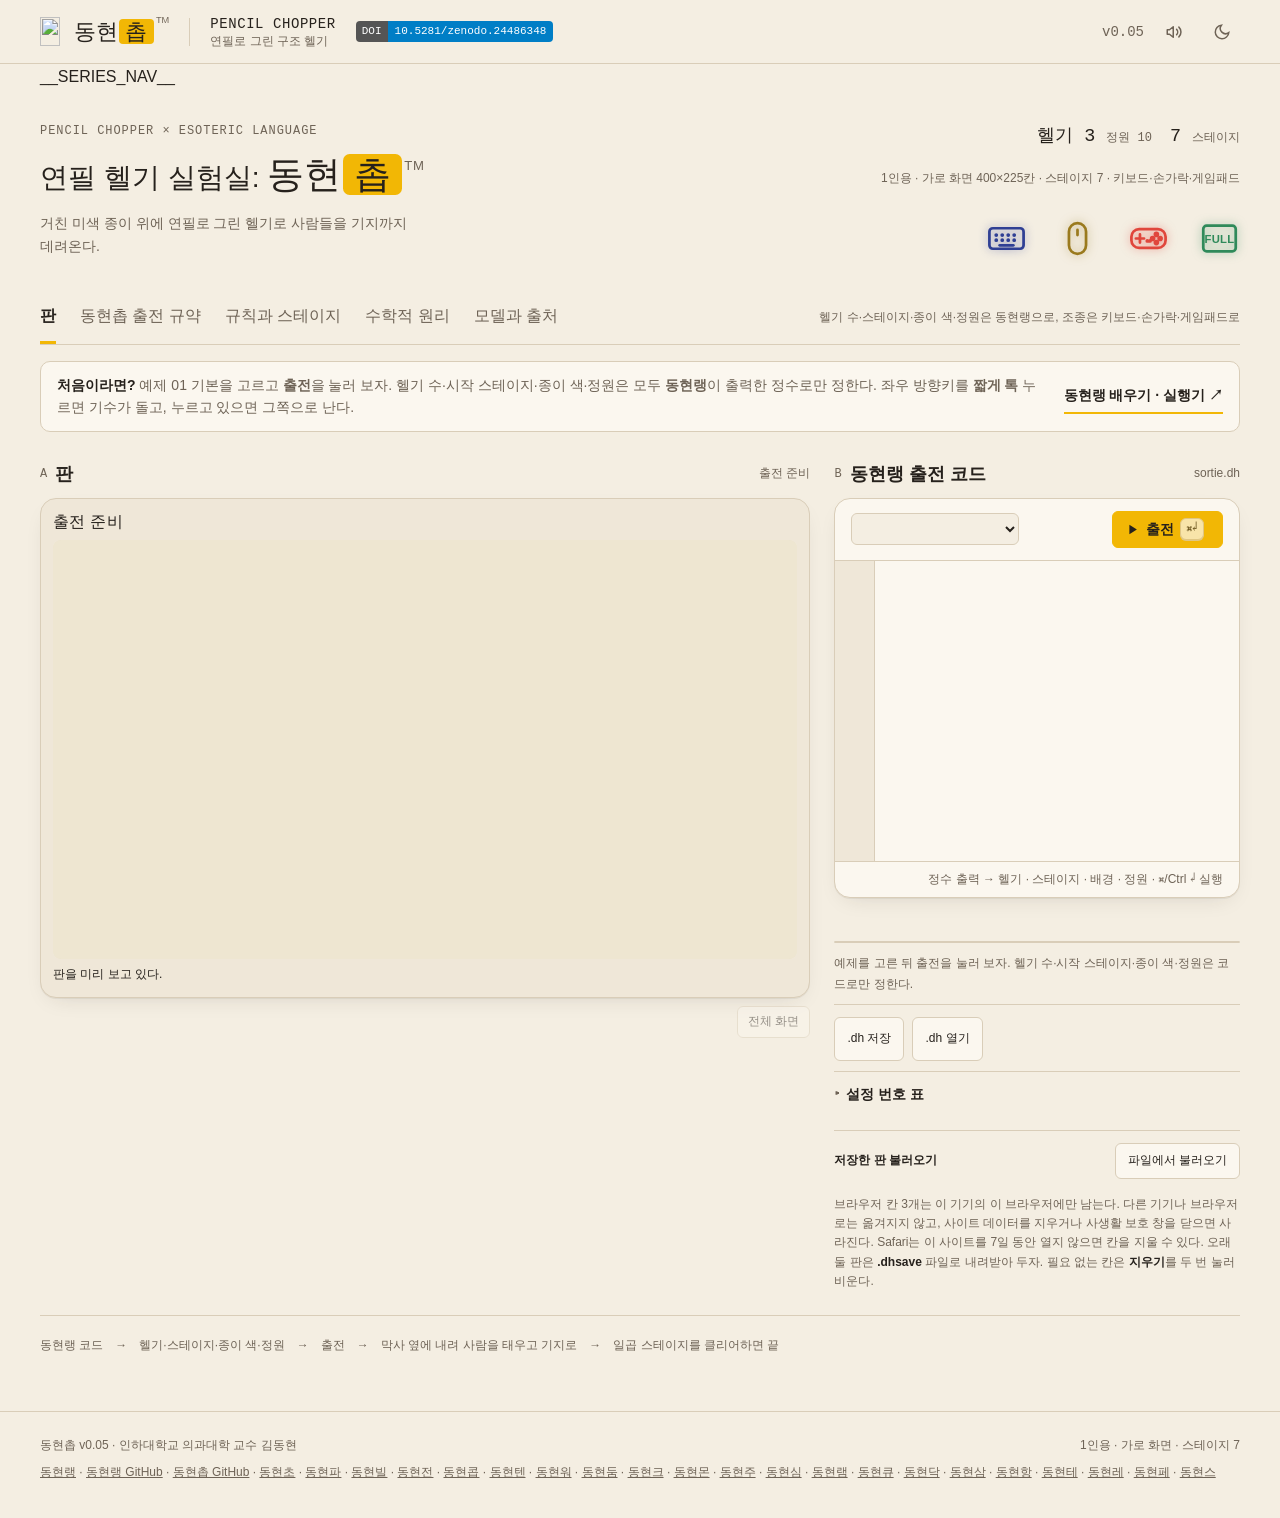
==== commit 19e094d5: "v0.05: 계기판의 ‘피해’를 ‘데미지’로 바꿈 - 플레이 화면 오른쪽 아래 막대 이름, 판 옆 정보 칸, 별을 먹을 때 뜨는 글 - 규칙·README·CREDITS에서 이 막대" ====
--- a/src/index.html
+++ b/src/index.html
@@ -12,7 +12,7 @@
 <body>
 <header class="header">
   <a class="brand" href="#" aria-label="동현촙 첫 화면으로"><span class="brand-main"><img class="brand-icon" src="__BRAND_ICON__" alt="" width="96" height="96">동현<span>촙</span><sup>TM</sup></span><i class="brand-divider"></i><span class="brand-sub">PENCIL CHOPPER<small>연필로 그린 구조 헬기</small></span></a><a class="doi-badge" href="https://doi.org/10.5281/zenodo.24486348" target="_blank" rel="noopener" aria-label="동현촙 Zenodo DOI 10.5281/zenodo.24486348" title="Zenodo DOI (모든 버전)"><b>DOI</b><span>10.5281/zenodo.24486348</span></a>
-  <div class="edition">v0.04<button id="sound" class="icon-btn" aria-label="효과음 켜기·끄기" title="효과음 (M)" aria-pressed="true"><svg width="18" height="18" viewBox="0 0 24 24" fill="none" stroke="currentColor" stroke-width="2" stroke-linecap="round" stroke-linejoin="round" aria-hidden="true" focusable="false"><path d="M11 5 6 9H3v6h3l5 4z"/><path class="snd-on" d="M15.5 8.5a5 5 0 0 1 0 7M18.5 5.5a9 9 0 0 1 0 13"/><path class="snd-off" d="m16 9 6 6m0-6-6 6"/></svg></button><button id="theme" class="icon-btn" aria-label="밝은 화면과 어두운 화면 전환" title="화면 전환" aria-pressed="false"><svg width="18" height="18" viewBox="0 0 24 24" fill="none" stroke="currentColor" stroke-width="2" stroke-linecap="round" aria-hidden="true" focusable="false"><path d="M21 12.8A9 9 0 1 1 11.2 3a7 7 0 0 0 9.8 9.8z"/></svg></button></div>
+  <div class="edition">v0.05<button id="sound" class="icon-btn" aria-label="효과음 켜기·끄기" title="효과음 (M)" aria-pressed="true"><svg width="18" height="18" viewBox="0 0 24 24" fill="none" stroke="currentColor" stroke-width="2" stroke-linecap="round" stroke-linejoin="round" aria-hidden="true" focusable="false"><path d="M11 5 6 9H3v6h3l5 4z"/><path class="snd-on" d="M15.5 8.5a5 5 0 0 1 0 7M18.5 5.5a9 9 0 0 1 0 13"/><path class="snd-off" d="m16 9 6 6m0-6-6 6"/></svg></button><button id="theme" class="icon-btn" aria-label="밝은 화면과 어두운 화면 전환" title="화면 전환" aria-pressed="false"><svg width="18" height="18" viewBox="0 0 24 24" fill="none" stroke="currentColor" stroke-width="2" stroke-linecap="round" aria-hidden="true" focusable="false"><path d="M21 12.8A9 9 0 1 1 11.2 3a7 7 0 0 0 9.8 9.8z"/></svg></button></div>
 </header>
 <main>
 __SERIES_NAV__
@@ -66,7 +66,7 @@
   </section>
 
   <section id="tab-protocol" class="tab-panel document" hidden>
-    <div class="doc-heading"><div class="eyebrow">SORTIE I/O · v0.04</div><h2>헬기와 정원은 동현랭으로, 조종은 손으로.</h2><p>동현랭 프로그램이 출력한 정수를 차례로 읽는다. <b>첫 정수가 헬기 수</b>이고 이것만 있으면 바로 나선다. 둘째 정수는 시작 스테이지, 셋째 정수는 배경 색, 넷째 정수는 정원이며 셋 다 생략할 수 있다. 출전한 뒤에는 동현랭을 쓰지 않는다.</p></div>
+    <div class="doc-heading"><div class="eyebrow">SORTIE I/O · v0.05</div><h2>헬기와 정원은 동현랭으로, 조종은 손으로.</h2><p>동현랭 프로그램이 출력한 정수를 차례로 읽는다. <b>첫 정수가 헬기 수</b>이고 이것만 있으면 바로 나선다. 둘째 정수는 시작 스테이지, 셋째 정수는 배경 색, 넷째 정수는 정원이며 셋 다 생략할 수 있다. 출전한 뒤에는 동현랭을 쓰지 않는다.</p></div>
     <div class="table-wrap"><table><thead><tr><th>차례</th><th>뜻</th><th>값</th><th>기본값</th></tr></thead><tbody>
       <tr><td>첫째</td><td>헬기 수</td><td>1~9. 추락하면 하나 줄고 기지에서 새 헬기가 나선다. 0이 되면 게임 오버다. 이어 하기를 고르면 이 수로 다시 채워진다. <b>반드시 있어야 한다</b></td><td>—</td></tr>
       <tr><td>둘째</td><td>시작 스테이지</td><td>1~7. 1 모래 언덕 · 2 종유 동굴 · 3 먹구름 바다 · 4 빗금 밀림 · 5 흑연 협곡 · 6 모눈 도시 · 7 백지 요새</td><td>1</td></tr>
@@ -101,7 +101,7 @@
       <li>정원: 한 번에 탈 수 있는 수는 정해져 있다(기본 10명). 사람이 더 남았으면 다시 다녀온다.</li>
       <li>구출 목표: 스테이지마다 다르다. 목표를 채우고 탄 사람을 모두 내리면 클리어다. 목표보다 더 구한 사람은 한 명에 200점이다.</li>
       <li>희생: 사람 위로 내려앉으면 그 사람을 잃는다. 탄 채로 추락하면 타고 있던 사람을 모두 잃는다. 적의 폭탄과 내 폭탄도 밖에 나와 있는 사람을 다치게 한다. 남은 사람으로 목표를 채울 수 없게 되면 게임 오버다.</li>
-      <li>피해: 탄에 맞거나 땅·천장·건물·나무에 부딪히면 피해 막대가 찬다. 가득 차면 추락하고 헬기 하나를 잃는다. <b>별</b>을 먹으면 피해가 0으로 돌아가고 100점을 받는다. 기지에 앉아 있는 동안에도 피해가 조금씩 줄어든다.</li>
+      <li>데미지: 탄에 맞거나 땅·천장·건물·나무에 부딪히면 데미지 막대가 찬다. 가득 차면 추락하고 헬기 하나를 잃는다. <b>별</b>을 먹으면 데미지가 0으로 돌아가고 100점을 받는다. 기지에 앉아 있는 동안에도 데미지가 조금씩 줄어든다.</li>
       <li>보조 무기 상자: <b>B</b> 폭탄 +3, <b>M</b> 미사일 +2, <b>S</b> 방패 +1. 처음에는 폭탄 3개를 가지고 나선다.</li>
       <li>날씨와 지형: 비구름 밑의 비, 바닥에서 솟는 간헐천, 탑의 번개, 떨어지는 종유석, 바닷물은 모두 피해를 준다. 예고(김, 불꽃, 흔들림)를 보고 때를 맞춰 지나간다.</li>
       <li>경보기: 가까이 가면 울리고 제트기를 부른다. 먼저 쏘아 없애면 조용하다.</li>
@@ -114,21 +114,21 @@
     <div class="foe-grid" id="foe-grid"></div>
   </section>
 
-  <!-- 수학적 원리 --><section id="tab-math" class="tab-panel document" hidden><div class="doc-heading"><div class="eyebrow">MATHEMATICAL PRINCIPLES · v0.04</div><h2>수학적 원리.<br>좌표로 읽는 구조 헬기.</h2><p>동현촙의 화면은 가로 400칸, 세로 225칸이고 1초에 60걸음으로 움직인다. 스테이지는 가로로 2,400~3,000칸쯤 이어지고, 화면은 그 가운데 400칸을 비춘다. 아래 식과 수는 지금 엔진 코드(<code>src/game.js</code>, <code>src/level.js</code>)에 들어 있는 그대로다.</p></div><div class="math-grid">
+  <!-- 수학적 원리 --><section id="tab-math" class="tab-panel document" hidden><div class="doc-heading"><div class="eyebrow">MATHEMATICAL PRINCIPLES · v0.05</div><h2>수학적 원리.<br>좌표로 읽는 구조 헬기.</h2><p>동현촙의 화면은 가로 400칸, 세로 225칸이고 1초에 60걸음으로 움직인다. 스테이지는 가로로 2,400~3,000칸쯤 이어지고, 화면은 그 가운데 400칸을 비춘다. 아래 식과 수는 지금 엔진 코드(<code>src/game.js</code>, <code>src/level.js</code>)에 들어 있는 그대로다.</p></div><div class="math-grid">
 <article><h3><span class="math-num">1</span>좌표와 땅</h3><p>원점은 스테이지의 왼쪽 위다. <math><mi>x</mi></math>는 오른쪽으로, <math><mi>y</mi></math>는 아래로 커진다. 땅은 가로 한 칸마다 높이 하나를 적은 함수 <math><mrow><mi>g</mi><mo>(</mo><mi>x</mi><mo>)</mo></mrow></math>이고, 동굴과 지붕 밑에는 천장 <math><mrow><mi>c</mi><mo>(</mo><mi>x</mi><mo>)</mo></mrow></math>가 하나 더 있다. 헬기는 두 선 사이에서 난다.</p><div class="eq"><span class="eq-run"><math display="block"><mrow><mi>c</mi><mo>(</mo><mi>x</mi><mo>)</mo><mo>+</mo><mn>10</mn><mo>≤</mo><mi>y</mi><mo>≤</mo><mi>g</mi><mo>(</mo><mi>x</mi><mo>)</mo><mo>−</mo><mn>9</mn></mrow></math></span></div><p>헬기의 몸은 가운데에서 위로 10칸, 아래로 9칸, 옆으로 13칸이다. 발밑 23칸의 땅 높이 차이가 1.5칸 이하일 때만 평지로 보고 내려앉는다. 비탈에서는 미끄러진다.</p></article>
 <article><h3><span class="math-num">2</span>가속과 미끄러짐</h3><p>십자키는 속도가 아니라 <b>가속</b>을 준다. 누르고 있는 동안 걸음마다 속도가 조금씩 붙고, 떼면 마찰만큼 줄어든다. 중력은 없다. 키를 떼면 그 높이에 떠 있다.</p><div class="eq"><span class="eq-run"><math display="block"><mrow><msub><mi>v</mi><mi>x</mi></msub><mo>←</mo><msub><mi>v</mi><mi>x</mi></msub><mo>±</mo><mn>0.055</mn></mrow></math></span><span class="eq-run"><math display="block"><mrow><mo>|</mo><msub><mi>v</mi><mi>x</mi></msub><mo>|</mo><mo>≤</mo><mi>V</mi></mrow></math></span><span class="eq-run"><math display="block"><mrow><msub><mi>v</mi><mi>y</mi></msub><mo>←</mo><msub><mi>v</mi><mi>y</mi></msub><mo>±</mo><mn>0.06</mn></mrow></math></span><span class="eq-run"><math display="block"><mrow><mo>|</mo><msub><mi>v</mi><mi>y</mi></msub><mo>|</mo><mo>≤</mo><mn>1.05</mn></mrow></math></span></div><p>가로 최고 속도 <math><mi>V</mi></math>는 기수가 보는 쪽으로 날 때 1.76칸, 뒤로 날 때와 정면을 보고 옆으로 갈 때 1.6칸이다. 앞으로는 32걸음(약 0.5초)에 1.76칸에 닿고, 키를 떼면 걸음마다 0.057씩 줄어 31걸음 동안 약 26칸을 더 미끄러진다. 뒤로와 옆으로는 30걸음에 1.6칸에 닿고 29걸음 동안 약 22칸을 미끄러진다. 세로는 18걸음에 1.05칸에 닿고 24걸음에 멎는다. 앞으로 날아와 내릴 때는 착륙 지점 26칸 앞에서 키를 떼야 그 자리에 선다. 아래 식은 걸음을 끊지 않고 어림한 값이라 조금 길게 나온다.</p><div class="eq big"><span class="eq-run"><math display="block"><mrow><mi>d</mi><mo>=</mo><mfrac><msup><mi>v</mi><mn>2</mn></msup><mrow><mn>2</mn><mi>f</mi></mrow></mfrac><mo>=</mo><mfrac><msup><mn>1.76</mn><mn>2</mn></msup><mrow><mn>2</mn><mo>×</mo><mn>0.057</mn></mrow></mfrac><mo>≈</mo><mn>27.2</mn></mrow></math></span></div></article>
 <article><h3><span class="math-num">3</span>기수: 세 상태</h3><p>헬기는 왼쪽(−1), 정면(0), 오른쪽(+1) 가운데 한 곳을 본다. 좌우 키를 9걸음(0.15초) 안에 떼면 ‘톡’으로 보고 그쪽으로 한 단계 돈다. 도는 데 9걸음이 걸리고 그동안 기관포는 쉬었다 나간다.</p><div class="eq"><span class="eq-run"><math display="block"><mrow><mi>s</mi><mo>←</mo><mi>s</mi><mo>+</mo><mi>k</mi></mrow></math></span><span class="eq-run"><math display="block"><mrow><mi>s</mi><mo>∈</mo><mo>{</mo><mo>−</mo><mn>1</mn><mo>,</mo><mn>0</mn><mo>,</mo><mn>1</mn><mo>}</mo></mrow></math></span><span class="eq-run"><math display="block"><mrow><mi>k</mi><mo>∈</mo><mo>{</mo><mo>−</mo><mn>1</mn><mo>,</mo><mn>1</mn><mo>}</mo></mrow></math></span></div><p>오래 누르면 톡이 아니라 비행이다. 보는 쪽과 반대로 누르면 기수는 그대로 둔 채 뒤로 난다. 그래서 적을 보며 물러날 수 있다.</p></article>
 <article><h3><span class="math-num">4</span>기울기와 탄의 각도</h3><p>옆을 볼 때 앞으로 나아가면 기수를 숙이고 뒤로 물러나면 든다. 기울기 <math><mi>θ</mi></math>는 속도에 비례하다가 1.6칸에서 다 숙이고, 앞으로 날며 ↓를 누르면 0.2라디안을 더 숙인다. 걸음마다 목표 기울기와의 차이의 15%씩 다가간다.</p><div class="eq"><span class="eq-run"><math display="block"><mrow><msub><mi>θ</mi><mo>*</mo></msub><mo>=</mo><mn>0.2</mn><mo>min</mo><mo>(</mo><mn>1</mn><mo>,</mo><mfrac><mrow><mi>s</mi><msub><mi>v</mi><mi>x</mi></msub></mrow><mn>1.6</mn></mfrac><mo>)</mo><mo>+</mo><mn>0.2</mn><msub><mi>δ</mi><mo>↓</mo></msub></mrow></math></span><span class="eq-run"><math display="block"><mrow><mi>θ</mi><mo>←</mo><mi>θ</mi><mo>+</mo><mn>0.15</mn><mo>(</mo><msub><mi>θ</mi><mo>*</mo></msub><mo>−</mo><mi>θ</mi><mo>)</mo></mrow></math></span></div><p>기관포 탄은 한 걸음에 5칸을 간다. 각도는 기울기의 1.5배라, 가장 숙였을 때 0.6라디안(약 34°) 아래로 나간다. 정면을 볼 때는 탄이 곧장 아래로 2.2칸씩 떨어진다.</p><div class="eq"><span class="eq-run"><math display="block"><mrow><mi>φ</mi><mo>=</mo><mn>1.5</mn><mo>max</mo><mo>(</mo><mn>0</mn><mo>,</mo><mi>θ</mi><mo>)</mo></mrow></math></span><span class="eq-run"><math display="block"><mrow><mo>(</mo><msub><mi>u</mi><mi>x</mi></msub><mo>,</mo><msub><mi>u</mi><mi>y</mi></msub><mo>)</mo><mo>=</mo><mn>5</mn><mo>(</mo><mi>s</mi><mo>cos</mo><mi>φ</mi><mo>,</mo><mo>sin</mo><mi>φ</mi><mo>)</mo></mrow></math></span></div></article>
 <article><h3><span class="math-num">5</span>카메라</h3><p>화면의 왼쪽 끝 <math><mi>C</mi></math>는 헬기보다 조금 앞을 비춘다. 앞을 내다보는 거리 <math><mi>ℓ</mi></math>은 보는 쪽으로 56칸, 속도의 22배를 겨누고 걸음마다 차이의 4%씩 다가간다. 카메라는 그 자리를 걸음마다 12%씩 따라간다. 스테이지의 두 끝에서는 멈춘다.</p><div class="eq"><span class="eq-run"><math display="block"><mrow><mi>ℓ</mi><mo>←</mo><mi>ℓ</mi><mo>+</mo><mn>0.04</mn><mo>(</mo><mn>56</mn><mi>s</mi><mo>+</mo><mn>22</mn><msub><mi>v</mi><mi>x</mi></msub><mo>−</mo><mi>ℓ</mi><mo>)</mo></mrow></math></span><span class="eq-run"><math display="block"><mrow><mi>C</mi><mo>←</mo><mi>C</mi><mo>+</mo><mn>0.12</mn><mo>(</mo><mi>x</mi><mo>−</mo><mn>200</mn><mo>+</mo><mi>ℓ</mi><mo>−</mo><mi>C</mi><mo>)</mo></mrow></math></span></div><p>먼 산과 구름은 카메라의 0.35배로 흐른다. 가까운 것이 빨리, 먼 것이 천천히 지나가 깊이가 느껴진다.</p></article>
-<article><h3><span class="math-num">6</span>벽과 피해</h3><p>옆으로 한 걸음 갈 자리의 땅이 발보다 3.5칸 넘게 높으면 벽이다. 벽에 닿으면 속도가 −0.45배로 튕기고 피해 14를 입는다. 천장은 10, 건물과 나무는 16이다. 피해가 100에 닿으면 추락한다.</p><div class="eq"><span class="eq-run"><math display="block"><mrow><msub><mi>v</mi><mi>x</mi></msub><mo>←</mo><mo>−</mo><mn>0.45</mn><msub><mi>v</mi><mi>x</mi></msub></mrow></math></span><span class="eq-run"><math display="block"><mrow><mi>D</mi><mo>←</mo><mi>D</mi><mo>+</mo><mn>14</mn></mrow></math></span><span class="eq-run"><math display="block"><mrow><mi>D</mi><mo>≥</mo><mn>100</mn><mo>⇒</mo><mtext>추락</mtext></mrow></math></span></div><p>부딪힌 뒤 50걸음은 다시 다치지 않는다. 비와 간헐천, 물은 닿아 있는 동안 조금씩 쌓인다. 별을 먹으면 피해가 0으로 돌아간다.</p></article>
+<article><h3><span class="math-num">6</span>벽과 피해</h3><p>옆으로 한 걸음 갈 자리의 땅이 발보다 3.5칸 넘게 높으면 벽이다. 벽에 닿으면 속도가 −0.45배로 튕기고 피해 14를 입는다. 천장은 10, 건물과 나무는 16이다. 데미지가 100에 닿으면 추락한다.</p><div class="eq"><span class="eq-run"><math display="block"><mrow><msub><mi>v</mi><mi>x</mi></msub><mo>←</mo><mo>−</mo><mn>0.45</mn><msub><mi>v</mi><mi>x</mi></msub></mrow></math></span><span class="eq-run"><math display="block"><mrow><mi>D</mi><mo>←</mo><mi>D</mi><mo>+</mo><mn>14</mn></mrow></math></span><span class="eq-run"><math display="block"><mrow><mi>D</mi><mo>≥</mo><mn>100</mn><mo>⇒</mo><mtext>추락</mtext></mrow></math></span></div><p>부딪힌 뒤 50걸음은 다시 다치지 않는다. 비와 간헐천, 물은 닿아 있는 동안 조금씩 쌓인다. 별을 먹으면 데미지가 0으로 돌아간다.</p></article>
 <article><h3><span class="math-num">7</span>사람의 걸음</h3><p>헬기가 평지에 내려앉으면 96칸 안의 막사에서 34걸음마다 한 사람씩 나온다. 사람은 한 걸음에 0.5칸을 걷는다. 가장 먼 96칸을 걸어오는 데 192걸음, 3.2초가 걸린다.</p><div class="eq"><span class="eq-run"><math display="block"><mrow><mi>t</mi><mo>=</mo><mfrac><mi>d</mi><mn>0.5</mn></mfrac></mrow></math></span><span class="eq-run"><math display="block"><mrow><mi>d</mi><mo>=</mo><mn>96</mn><mo>⇒</mo><mi>t</mi><mo>=</mo><mn>192</mn></mrow></math></span></div><p>기지에서는 24걸음마다 한 사람씩 내린다. 열 사람을 다 내리는 데 4초다. 그동안에도 포탄은 날아온다.</p></article>
 <article><h3><span class="math-num">8</span>포탄의 포물선</h3><p>전차의 포탄에는 중력이 있다. 걸음마다 아래로 0.022씩 속도가 붙어 포물선을 그린다. 포신 각도 <math><mi>α</mi></math>로 2.5칸씩 나가고, 멀리 있는 헬기를 겨눌 때는 거리 <math><mi>r</mi></math>에 비례해 위로 더 쏜다.</p><div class="eq"><span class="eq-run"><math display="block"><mrow><msub><mi>w</mi><mi>y</mi></msub><mo>←</mo><msub><mi>w</mi><mi>y</mi></msub><mo>+</mo><mn>0.022</mn></mrow></math></span><span class="eq-run"><math display="block"><mrow><msub><mi>w</mi><mi>y</mi></msub><mo>(</mo><mn>0</mn><mo>)</mo><mo>=</mo><mn>2.5</mn><mo>sin</mo><mi>α</mi><mo>−</mo><mn>0.0035</mn><mi>r</mi></mrow></math></span></div><p>포탑과 지프, 적 헬기의 탄은 곧게 날아온다. 빠르기는 2.0~2.2칸이라 헬기의 최고 속도 1.6칸보다 빠르다. 곧게 달아나기보다 탄의 길에서 비켜서야 한다.</p></article>
 </div><p class="math-foot">점수: 사람 한 명을 기지에 들이면 20점, 구출 목표를 넘긴 사람은 한 명에 200점이다. 스테이지를 클리어하면 남은 헬기 하나에 300점을 받는다. 난수는 mulberry32를 쓰고 시드는 <math><mn>20261123</mn></math>이다.</p></section>
 
   <section id="tab-about" class="tab-panel document" hidden>
     <div class="doc-heading"><div class="eyebrow">WHAT IS NEW, WHAT IS BORROWED</div><h2>조작과 규칙을 참고하고, 그림·소리·글·코드는 새로 만들었다.</h2><p>동현촙은 1991년 게임보이 게임 「Choplifter II」(Beam Software)의 조작과 규칙을 참고한 팬 실험이다. 그 뿌리는 Dan Gorlin이 만들고 Broderbund가 1982년에 낸 「Choplifter」다. 헬기로 막사의 사람들을 태워 기지로 데려오고, 여러 번 오가야 하는 틀이 여기서 왔다.</p></div>
-    <div class="science-block"><span class="index">01</span><div><h3>원작에서 따른 것.</h3><p>조작 체계를 따랐다. 십자키를 누르고 있으면 속도가 붙고 떼면 미끄러지다 멎는 것, 중력이 없는 것, 좌우를 짧게 톡 눌러 왼쪽·정면·오른쪽으로 기수를 돌리는 것, 반대쪽을 누르면 뒤로 나는 것, A 기관포와 B 보조 무기, Select로 보조 무기 바꾸기, Start로 멈추기가 그렇다. 정면을 볼 때 탄이 아래로 떨어지는 것, 정원 10명, 피해 막대, 막사 옆에 내려 한 명씩 태우고 기지에서 한 명씩 내리는 것, 구출 목표를 채우면 클리어인 것도 같다.</p></div></div>
-    <div class="science-block"><span class="index">02</span><div><h3>원작과 다른 것.</h3><p>화면은 게임보이의 160×144칸이 아니라 가로로 넓은 400×225칸이다. 멀리 보고 날 수 있다. 원작은 건물과 지형에 닿으면 곧바로 추락하지만, 동현촙은 피해를 입고 튕겨 나온다. 스테이지는 일곱 장을 새로 지었고 지형·배치·적의 움직임과 수치는 모두 동현촙의 것이다. 보조 무기는 폭탄·미사일·방패 셋이다. 기지에 앉아 있는 동안 피해가 줄어드는 것은 동현촙에서 더한 규칙이다. 헬기 수·시작 스테이지·종이 색·정원은 동현랭으로 정하고, 저장·불러오기를 더했다.</p></div></div>
+    <div class="science-block"><span class="index">01</span><div><h3>원작에서 따른 것.</h3><p>조작 체계를 따랐다. 십자키를 누르고 있으면 속도가 붙고 떼면 미끄러지다 멎는 것, 중력이 없는 것, 좌우를 짧게 톡 눌러 왼쪽·정면·오른쪽으로 기수를 돌리는 것, 반대쪽을 누르면 뒤로 나는 것, A 기관포와 B 보조 무기, Select로 보조 무기 바꾸기, Start로 멈추기가 그렇다. 정면을 볼 때 탄이 아래로 떨어지는 것, 정원 10명, 데미지 막대, 막사 옆에 내려 한 명씩 태우고 기지에서 한 명씩 내리는 것, 구출 목표를 채우면 클리어인 것도 같다.</p></div></div>
+    <div class="science-block"><span class="index">02</span><div><h3>원작과 다른 것.</h3><p>화면은 게임보이의 160×144칸이 아니라 가로로 넓은 400×225칸이다. 멀리 보고 날 수 있다. 원작은 건물과 지형에 닿으면 곧바로 추락하지만, 동현촙은 피해를 입고 튕겨 나온다. 스테이지는 일곱 장을 새로 지었고 지형·배치·적의 움직임과 수치는 모두 동현촙의 것이다. 보조 무기는 폭탄·미사일·방패 셋이다. 기지에 앉아 있는 동안 데미지가 줄어드는 것은 동현촙에서 더한 규칙이다. 헬기 수·시작 스테이지·종이 색·정원은 동현랭으로 정하고, 저장·불러오기를 더했다.</p></div></div>
     <div class="science-block"><span class="index">03</span><div><h3>원작의 그림·소리·글·자료는 담지 않았다.</h3><p>원작의 그래픽, 음악·효과음, 글, 스테이지 자료는 하나도 쓰지 않는다. 원작 파일에서 그림이나 자료를 꺼내 쓰지도 않았다. 엔진과 일곱 스테이지는 동현촙 코드로 새로 만들었다.</p></div></div>
     <div class="science-block"><span class="index">04</span><div><h3>그림은 코드가 그린다.</h3><p>그림 파일은 출전 준비 화면의 제목 한 장이다. 이 제목은 제작자 본인이 직접 쓴 글씨다. 그 밖의 헬기, 사람, 전차, 땅, 나무, 구름, 폭발, 종이의 결은 모두 페이지가 열릴 때 코드가 연필 선을 그어 만든다. 동현스의 연필 엔진을 그대로 쓴다. 선은 조금씩 흔들리게 두세 번 겹쳐 긋고, 그늘은 빗금으로 넣고, 종이의 결에 따라 흑연이 묻는 정도를 다르게 했다. 색은 흑연과 종이, 이 둘이다. 하늘은 비워 두어 헬기와 탄이 잘 보이게 했다. 종이는 미색과 스케치북 흰색 가운데 고를 수 있다.</p></div></div>
     <div class="science-block"><span class="index">05</span><div><h3>상표와 관계</h3><p>Choplifter와 Choplifter II의 이름과 권리는 각 권리자에게 있다. 동현촙은 이들과 관계가 없고, 승인이나 후원을 받지 않았다. 참고한 자료: <a href="https://en.wikipedia.org/wiki/Choplifter_II" target="_blank" rel="noopener">Wikipedia · Choplifter II</a>, <a href="https://en.wikipedia.org/wiki/Choplifter" target="_blank" rel="noopener">Wikipedia · Choplifter</a>, <a href="https://www.mobygames.com/game/17485/choplifter-ii-rescue-survive/" target="_blank" rel="noopener">MobyGames</a>, <a href="https://gamefaqs.gamespot.com/gameboy/585666-choplifter-ii/faqs/61168" target="_blank" rel="noopener">GameFAQs 공략</a>.</p></div></div>
@@ -136,7 +136,7 @@
     <aside class="maker-note"><span class="eyebrow">만든 사람</span><a class="sponsor-btn" href="https://github.com/sponsors/Raspberry-Kim" target="_blank" rel="noopener" aria-label="GitHub Sponsors로 동현랭 후원하기" title="GitHub Sponsors로 후원하기"><svg width="13" height="13" viewBox="0 0 16 16" fill="currentColor" aria-hidden="true"><path d="M7.655 14.916v-.001h-.002l-.006-.003-.018-.01a22.066 22.066 0 0 1-3.744-2.584C2.045 10.731 0 8.35 0 5.5 0 2.836 2.086 1 4.25 1 5.797 1 7.153 1.802 8 3.02 8.847 1.802 10.203 1 11.75 1 13.914 1 16 2.836 16 5.5c0 2.85-2.044 5.231-3.886 6.818a22.094 22.094 0 0 1-3.433 2.414 7.152 7.152 0 0 1-.31.17l-.018.01-.008.004a.75.75 0 0 1-.69 0Z"></path></svg>후원</a><p>인하대학교 의과대학 김동현 교수는 백신학·감염학을 연구한다. 명랑하고 따뜻한 개발을 지향한다.</p></aside>
   </section>
 </main>
-<footer><span>동현촙 v0.04 · 인하대학교 의과대학 교수 김동현</span><span>1인용 · 가로 화면 · 스테이지 7</span><span><a href="https://raspberry-kim.github.io/donghyun-lang/" target="_blank" rel="noopener">동현랭</a> · <a href="https://github.com/Raspberry-Kim/donghyun-lang" target="_blank" rel="noopener">동현랭 GitHub</a> · <a href="https://github.com/Raspberry-Kim/donghyun-lab22" target="_blank" rel="noopener">동현촙 GitHub</a> · <a href="https://raspberry-kim.github.io/donghyun-lab1/" target="_blank" rel="noopener">동현초</a> · <a href="https://raspberry-kim.github.io/donghyun-lab2/" target="_blank" rel="noopener">동현파</a> · <a href="https://raspberry-kim.github.io/donghyun-lab3/" target="_blank" rel="noopener">동현빌</a> · <a href="https://raspberry-kim.github.io/donghyun-lab4/" target="_blank" rel="noopener">동현전</a> · <a href="https://raspberry-kim.github.io/donghyun-lab5/" target="_blank" rel="noopener">동현콥</a> · <a href="https://raspberry-kim.github.io/donghyun-lab6/" target="_blank" rel="noopener">동현텐</a> · <a href="https://raspberry-kim.github.io/donghyun-lab7/" target="_blank" rel="noopener">동현워</a> · <a href="https://raspberry-kim.github.io/donghyun-lab8/" target="_blank" rel="noopener">동현둠</a> · <a href="https://raspberry-kim.github.io/donghyun-lab9/" target="_blank" rel="noopener">동현크</a> · <a href="https://raspberry-kim.github.io/donghyun-lab10/" target="_blank" rel="noopener">동현몬</a> · <a href="https://raspberry-kim.github.io/donghyun-lab11/" target="_blank" rel="noopener">동현주</a> · <a href="https://raspberry-kim.github.io/donghyun-lab12/" target="_blank" rel="noopener">동현심</a> · <a href="https://raspberry-kim.github.io/donghyun-lab13/" target="_blank" rel="noopener">동현램</a> · <a href="https://raspberry-kim.github.io/donghyun-lab14/" target="_blank" rel="noopener">동현큐</a> · <a href="https://raspberry-kim.github.io/donghyun-lab15/" target="_blank" rel="noopener">동현닥</a> · <a href="https://raspberry-kim.github.io/donghyun-lab16/" target="_blank" rel="noopener">동현삼</a> · <a href="https://raspberry-kim.github.io/donghyun-lab17/" target="_blank" rel="noopener">동현항</a> · <a href="https://raspberry-kim.github.io/donghyun-lab18/" target="_blank" rel="noopener">동현테</a> · <a href="https://raspberry-kim.github.io/donghyun-lab19/" target="_blank" rel="noopener">동현레</a> · <a href="https://raspberry-kim.github.io/donghyun-lab20/" target="_blank" rel="noopener">동현페</a> · <a href="https://raspberry-kim.github.io/donghyun-lab21/" target="_blank" rel="noopener">동현스</a></span></footer>
+<footer><span>동현촙 v0.05 · 인하대학교 의과대학 교수 김동현</span><span>1인용 · 가로 화면 · 스테이지 7</span><span><a href="https://raspberry-kim.github.io/donghyun-lang/" target="_blank" rel="noopener">동현랭</a> · <a href="https://github.com/Raspberry-Kim/donghyun-lang" target="_blank" rel="noopener">동현랭 GitHub</a> · <a href="https://github.com/Raspberry-Kim/donghyun-lab22" target="_blank" rel="noopener">동현촙 GitHub</a> · <a href="https://raspberry-kim.github.io/donghyun-lab1/" target="_blank" rel="noopener">동현초</a> · <a href="https://raspberry-kim.github.io/donghyun-lab2/" target="_blank" rel="noopener">동현파</a> · <a href="https://raspberry-kim.github.io/donghyun-lab3/" target="_blank" rel="noopener">동현빌</a> · <a href="https://raspberry-kim.github.io/donghyun-lab4/" target="_blank" rel="noopener">동현전</a> · <a href="https://raspberry-kim.github.io/donghyun-lab5/" target="_blank" rel="noopener">동현콥</a> · <a href="https://raspberry-kim.github.io/donghyun-lab6/" target="_blank" rel="noopener">동현텐</a> · <a href="https://raspberry-kim.github.io/donghyun-lab7/" target="_blank" rel="noopener">동현워</a> · <a href="https://raspberry-kim.github.io/donghyun-lab8/" target="_blank" rel="noopener">동현둠</a> · <a href="https://raspberry-kim.github.io/donghyun-lab9/" target="_blank" rel="noopener">동현크</a> · <a href="https://raspberry-kim.github.io/donghyun-lab10/" target="_blank" rel="noopener">동현몬</a> · <a href="https://raspberry-kim.github.io/donghyun-lab11/" target="_blank" rel="noopener">동현주</a> · <a href="https://raspberry-kim.github.io/donghyun-lab12/" target="_blank" rel="noopener">동현심</a> · <a href="https://raspberry-kim.github.io/donghyun-lab13/" target="_blank" rel="noopener">동현램</a> · <a href="https://raspberry-kim.github.io/donghyun-lab14/" target="_blank" rel="noopener">동현큐</a> · <a href="https://raspberry-kim.github.io/donghyun-lab15/" target="_blank" rel="noopener">동현닥</a> · <a href="https://raspberry-kim.github.io/donghyun-lab16/" target="_blank" rel="noopener">동현삼</a> · <a href="https://raspberry-kim.github.io/donghyun-lab17/" target="_blank" rel="noopener">동현항</a> · <a href="https://raspberry-kim.github.io/donghyun-lab18/" target="_blank" rel="noopener">동현테</a> · <a href="https://raspberry-kim.github.io/donghyun-lab19/" target="_blank" rel="noopener">동현레</a> · <a href="https://raspberry-kim.github.io/donghyun-lab20/" target="_blank" rel="noopener">동현페</a> · <a href="https://raspberry-kim.github.io/donghyun-lab21/" target="_blank" rel="noopener">동현스</a></span></footer>
 <script src="./game.js"></script>
 <script>
 /* 입력 표식 풍선 도움말 */
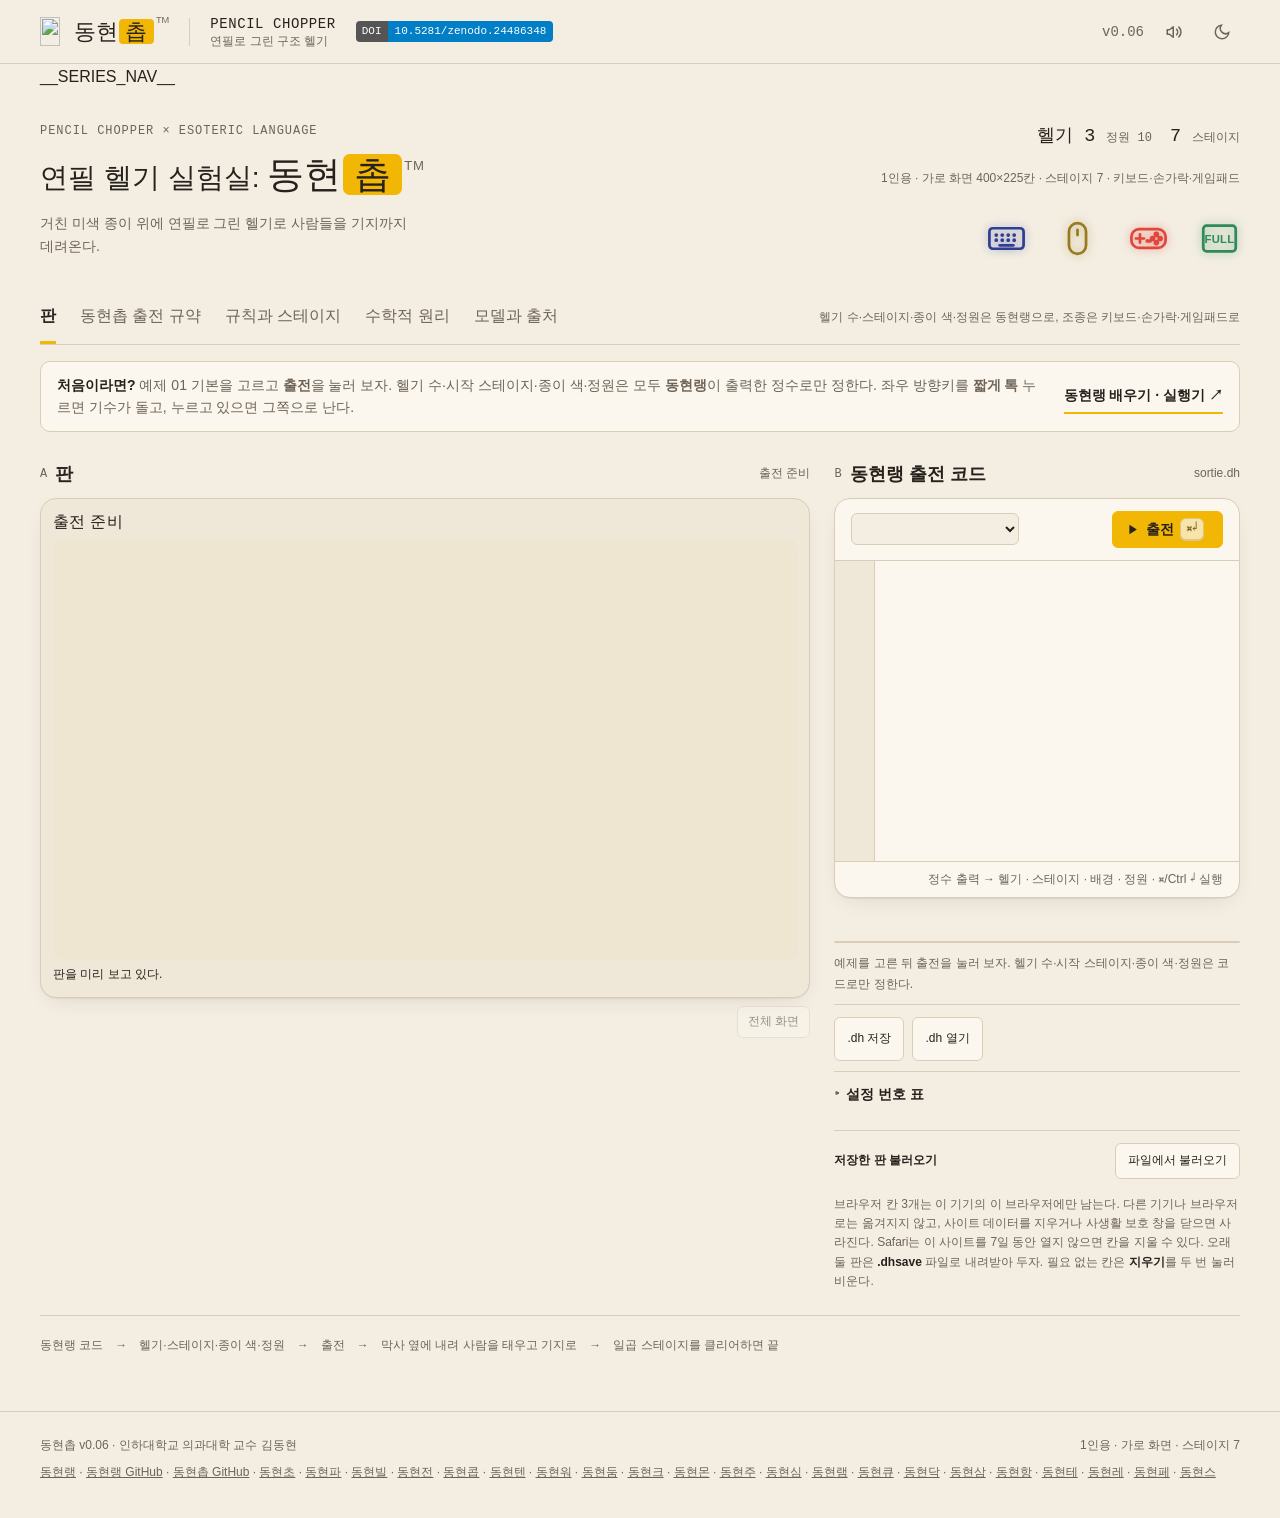
==== commit 969f8247: "v0.06: ‘피해’ 표기를 모두 ‘데미지’로 맞춘 판 Co-authored-by: Perplexity <noreply@perplexity.ai>" ====
--- a/src/index.html
+++ b/src/index.html
@@ -12,7 +12,7 @@
 <body>
 <header class="header">
   <a class="brand" href="#" aria-label="동현촙 첫 화면으로"><span class="brand-main"><img class="brand-icon" src="__BRAND_ICON__" alt="" width="96" height="96">동현<span>촙</span><sup>TM</sup></span><i class="brand-divider"></i><span class="brand-sub">PENCIL CHOPPER<small>연필로 그린 구조 헬기</small></span></a><a class="doi-badge" href="https://doi.org/10.5281/zenodo.24486348" target="_blank" rel="noopener" aria-label="동현촙 Zenodo DOI 10.5281/zenodo.24486348" title="Zenodo DOI (모든 버전)"><b>DOI</b><span>10.5281/zenodo.24486348</span></a>
-  <div class="edition">v0.05<button id="sound" class="icon-btn" aria-label="효과음 켜기·끄기" title="효과음 (M)" aria-pressed="true"><svg width="18" height="18" viewBox="0 0 24 24" fill="none" stroke="currentColor" stroke-width="2" stroke-linecap="round" stroke-linejoin="round" aria-hidden="true" focusable="false"><path d="M11 5 6 9H3v6h3l5 4z"/><path class="snd-on" d="M15.5 8.5a5 5 0 0 1 0 7M18.5 5.5a9 9 0 0 1 0 13"/><path class="snd-off" d="m16 9 6 6m0-6-6 6"/></svg></button><button id="theme" class="icon-btn" aria-label="밝은 화면과 어두운 화면 전환" title="화면 전환" aria-pressed="false"><svg width="18" height="18" viewBox="0 0 24 24" fill="none" stroke="currentColor" stroke-width="2" stroke-linecap="round" aria-hidden="true" focusable="false"><path d="M21 12.8A9 9 0 1 1 11.2 3a7 7 0 0 0 9.8 9.8z"/></svg></button></div>
+  <div class="edition">v0.06<button id="sound" class="icon-btn" aria-label="효과음 켜기·끄기" title="효과음 (M)" aria-pressed="true"><svg width="18" height="18" viewBox="0 0 24 24" fill="none" stroke="currentColor" stroke-width="2" stroke-linecap="round" stroke-linejoin="round" aria-hidden="true" focusable="false"><path d="M11 5 6 9H3v6h3l5 4z"/><path class="snd-on" d="M15.5 8.5a5 5 0 0 1 0 7M18.5 5.5a9 9 0 0 1 0 13"/><path class="snd-off" d="m16 9 6 6m0-6-6 6"/></svg></button><button id="theme" class="icon-btn" aria-label="밝은 화면과 어두운 화면 전환" title="화면 전환" aria-pressed="false"><svg width="18" height="18" viewBox="0 0 24 24" fill="none" stroke="currentColor" stroke-width="2" stroke-linecap="round" aria-hidden="true" focusable="false"><path d="M21 12.8A9 9 0 1 1 11.2 3a7 7 0 0 0 9.8 9.8z"/></svg></button></div>
 </header>
 <main>
 __SERIES_NAV__
@@ -66,7 +66,7 @@
   </section>
 
   <section id="tab-protocol" class="tab-panel document" hidden>
-    <div class="doc-heading"><div class="eyebrow">SORTIE I/O · v0.05</div><h2>헬기와 정원은 동현랭으로, 조종은 손으로.</h2><p>동현랭 프로그램이 출력한 정수를 차례로 읽는다. <b>첫 정수가 헬기 수</b>이고 이것만 있으면 바로 나선다. 둘째 정수는 시작 스테이지, 셋째 정수는 배경 색, 넷째 정수는 정원이며 셋 다 생략할 수 있다. 출전한 뒤에는 동현랭을 쓰지 않는다.</p></div>
+    <div class="doc-heading"><div class="eyebrow">SORTIE I/O · v0.06</div><h2>헬기와 정원은 동현랭으로, 조종은 손으로.</h2><p>동현랭 프로그램이 출력한 정수를 차례로 읽는다. <b>첫 정수가 헬기 수</b>이고 이것만 있으면 바로 나선다. 둘째 정수는 시작 스테이지, 셋째 정수는 배경 색, 넷째 정수는 정원이며 셋 다 생략할 수 있다. 출전한 뒤에는 동현랭을 쓰지 않는다.</p></div>
     <div class="table-wrap"><table><thead><tr><th>차례</th><th>뜻</th><th>값</th><th>기본값</th></tr></thead><tbody>
       <tr><td>첫째</td><td>헬기 수</td><td>1~9. 추락하면 하나 줄고 기지에서 새 헬기가 나선다. 0이 되면 게임 오버다. 이어 하기를 고르면 이 수로 다시 채워진다. <b>반드시 있어야 한다</b></td><td>—</td></tr>
       <tr><td>둘째</td><td>시작 스테이지</td><td>1~7. 1 모래 언덕 · 2 종유 동굴 · 3 먹구름 바다 · 4 빗금 밀림 · 5 흑연 협곡 · 6 모눈 도시 · 7 백지 요새</td><td>1</td></tr>
@@ -88,7 +88,7 @@
       <tr><td><span class="kbd-arrows"><kbd>←</kbd><kbd>→</kbd><kbd>↑</kbd><kbd>↓</kbd></span></td><td>누르고 있으면 그쪽으로 속도가 붙는다. 떼면 조금 미끄러지다 멎는다. 중력은 없어서 떼어도 떨어지지 않는다. 보는 쪽과 반대로 누르면 기수는 그대로 둔 채 뒤로 난다</td></tr>
       <tr><td><kbd>←</kbd> <kbd>→</kbd> 톡</td><td>짧게 눌렀다 떼면 <b>기수를 한 단계 돌린다</b>: 왼쪽 ↔ 정면 ↔ 오른쪽. 오른쪽을 보다가 왼쪽을 보려면 ←를 두 번 톡 누른다</td></tr>
       <tr><td><kbd>X</kbd> <kbd>Space</kbd></td><td><b>기관포</b>(A). 옆을 볼 때는 앞으로 나간다. 앞으로 날며 ↓를 누르면 기수가 숙여져 비스듬히 아래로 나간다. 정면을 볼 때는 탄이 곧장 아래로 떨어진다. 화면에 세 발까지 나간다</td></tr>
-      <tr><td><kbd>Z</kbd></td><td><b>보조 무기</b>(B). 폭탄 B는 아래로 떨어져 넓게 터지고, 미사일 M은 보는 쪽으로 곧게 나가며, 방패 S는 10초 동안 피해를 막는다</td></tr>
+      <tr><td><kbd>Z</kbd></td><td><b>보조 무기</b>(B). 폭탄 B는 아래로 떨어져 넓게 터지고, 미사일 M은 보는 쪽으로 곧게 나가며, 방패 S는 10초 동안 데미지를 막는다</td></tr>
       <tr><td><kbd>C</kbd> <kbd>Shift</kbd></td><td>보조 무기 바꾸기(Select). 가진 것 가운데 다음 것으로 넘어간다</td></tr>
       <tr><td><kbd>Enter</kbd> <kbd>Esc</kbd> <kbd>P</kbd></td><td>메뉴(Start): 계속 간다 · 소리 · 저장 · 불러오기 · 포기하고 출전 준비로. 메뉴가 열린 동안 게임은 멈춘다. 전체 화면에서 Esc를 누르면 브라우저가 전체 화면을 닫고, 게임은 메뉴를 열어 멈춘다</td></tr>
       <tr><td><kbd>M</kbd> · <kbd>F</kbd></td><td>효과음 켜기·끄기(머리말 스피커 버튼과 같다) · 전체 화면</td></tr>
@@ -103,7 +103,7 @@
       <li>희생: 사람 위로 내려앉으면 그 사람을 잃는다. 탄 채로 추락하면 타고 있던 사람을 모두 잃는다. 적의 폭탄과 내 폭탄도 밖에 나와 있는 사람을 다치게 한다. 남은 사람으로 목표를 채울 수 없게 되면 게임 오버다.</li>
       <li>데미지: 탄에 맞거나 땅·천장·건물·나무에 부딪히면 데미지 막대가 찬다. 가득 차면 추락하고 헬기 하나를 잃는다. <b>별</b>을 먹으면 데미지가 0으로 돌아가고 100점을 받는다. 기지에 앉아 있는 동안에도 데미지가 조금씩 줄어든다.</li>
       <li>보조 무기 상자: <b>B</b> 폭탄 +3, <b>M</b> 미사일 +2, <b>S</b> 방패 +1. 처음에는 폭탄 3개를 가지고 나선다.</li>
-      <li>날씨와 지형: 비구름 밑의 비, 바닥에서 솟는 간헐천, 탑의 번개, 떨어지는 종유석, 바닷물은 모두 피해를 준다. 예고(김, 불꽃, 흔들림)를 보고 때를 맞춰 지나간다.</li>
+      <li>날씨와 지형: 비구름 밑의 비, 바닥에서 솟는 간헐천, 탑의 번개, 떨어지는 종유석, 바닷물은 모두 데미지를 준다. 예고(김, 불꽃, 흔들림)를 보고 때를 맞춰 지나간다.</li>
       <li>경보기: 가까이 가면 울리고 제트기를 부른다. 먼저 쏘아 없애면 조용하다.</li>
       <li>게임 오버: <b>이어 하기</b>를 고르면 그 스테이지를 처음부터 다시 하고 점수는 0부터 다시 센다. <b>출전 준비로</b>를 고르면 처음으로 돌아간다.</li>
       <li>저장: Enter 메뉴에서 브라우저 칸 3개나 .dhsave 파일로 판을 저장하고, 출전 준비 화면이나 메뉴에서 불러온다. 헬기와 사람, 적과 탄의 자리까지 그대로 돌아오며, 불러온 직후에는 멈춘 채로 기다린다.</li>
@@ -114,13 +114,13 @@
     <div class="foe-grid" id="foe-grid"></div>
   </section>
 
-  <!-- 수학적 원리 --><section id="tab-math" class="tab-panel document" hidden><div class="doc-heading"><div class="eyebrow">MATHEMATICAL PRINCIPLES · v0.05</div><h2>수학적 원리.<br>좌표로 읽는 구조 헬기.</h2><p>동현촙의 화면은 가로 400칸, 세로 225칸이고 1초에 60걸음으로 움직인다. 스테이지는 가로로 2,400~3,000칸쯤 이어지고, 화면은 그 가운데 400칸을 비춘다. 아래 식과 수는 지금 엔진 코드(<code>src/game.js</code>, <code>src/level.js</code>)에 들어 있는 그대로다.</p></div><div class="math-grid">
+  <!-- 수학적 원리 --><section id="tab-math" class="tab-panel document" hidden><div class="doc-heading"><div class="eyebrow">MATHEMATICAL PRINCIPLES · v0.06</div><h2>수학적 원리.<br>좌표로 읽는 구조 헬기.</h2><p>동현촙의 화면은 가로 400칸, 세로 225칸이고 1초에 60걸음으로 움직인다. 스테이지는 가로로 2,400~3,000칸쯤 이어지고, 화면은 그 가운데 400칸을 비춘다. 아래 식과 수는 지금 엔진 코드(<code>src/game.js</code>, <code>src/level.js</code>)에 들어 있는 그대로다.</p></div><div class="math-grid">
 <article><h3><span class="math-num">1</span>좌표와 땅</h3><p>원점은 스테이지의 왼쪽 위다. <math><mi>x</mi></math>는 오른쪽으로, <math><mi>y</mi></math>는 아래로 커진다. 땅은 가로 한 칸마다 높이 하나를 적은 함수 <math><mrow><mi>g</mi><mo>(</mo><mi>x</mi><mo>)</mo></mrow></math>이고, 동굴과 지붕 밑에는 천장 <math><mrow><mi>c</mi><mo>(</mo><mi>x</mi><mo>)</mo></mrow></math>가 하나 더 있다. 헬기는 두 선 사이에서 난다.</p><div class="eq"><span class="eq-run"><math display="block"><mrow><mi>c</mi><mo>(</mo><mi>x</mi><mo>)</mo><mo>+</mo><mn>10</mn><mo>≤</mo><mi>y</mi><mo>≤</mo><mi>g</mi><mo>(</mo><mi>x</mi><mo>)</mo><mo>−</mo><mn>9</mn></mrow></math></span></div><p>헬기의 몸은 가운데에서 위로 10칸, 아래로 9칸, 옆으로 13칸이다. 발밑 23칸의 땅 높이 차이가 1.5칸 이하일 때만 평지로 보고 내려앉는다. 비탈에서는 미끄러진다.</p></article>
 <article><h3><span class="math-num">2</span>가속과 미끄러짐</h3><p>십자키는 속도가 아니라 <b>가속</b>을 준다. 누르고 있는 동안 걸음마다 속도가 조금씩 붙고, 떼면 마찰만큼 줄어든다. 중력은 없다. 키를 떼면 그 높이에 떠 있다.</p><div class="eq"><span class="eq-run"><math display="block"><mrow><msub><mi>v</mi><mi>x</mi></msub><mo>←</mo><msub><mi>v</mi><mi>x</mi></msub><mo>±</mo><mn>0.055</mn></mrow></math></span><span class="eq-run"><math display="block"><mrow><mo>|</mo><msub><mi>v</mi><mi>x</mi></msub><mo>|</mo><mo>≤</mo><mi>V</mi></mrow></math></span><span class="eq-run"><math display="block"><mrow><msub><mi>v</mi><mi>y</mi></msub><mo>←</mo><msub><mi>v</mi><mi>y</mi></msub><mo>±</mo><mn>0.06</mn></mrow></math></span><span class="eq-run"><math display="block"><mrow><mo>|</mo><msub><mi>v</mi><mi>y</mi></msub><mo>|</mo><mo>≤</mo><mn>1.05</mn></mrow></math></span></div><p>가로 최고 속도 <math><mi>V</mi></math>는 기수가 보는 쪽으로 날 때 1.76칸, 뒤로 날 때와 정면을 보고 옆으로 갈 때 1.6칸이다. 앞으로는 32걸음(약 0.5초)에 1.76칸에 닿고, 키를 떼면 걸음마다 0.057씩 줄어 31걸음 동안 약 26칸을 더 미끄러진다. 뒤로와 옆으로는 30걸음에 1.6칸에 닿고 29걸음 동안 약 22칸을 미끄러진다. 세로는 18걸음에 1.05칸에 닿고 24걸음에 멎는다. 앞으로 날아와 내릴 때는 착륙 지점 26칸 앞에서 키를 떼야 그 자리에 선다. 아래 식은 걸음을 끊지 않고 어림한 값이라 조금 길게 나온다.</p><div class="eq big"><span class="eq-run"><math display="block"><mrow><mi>d</mi><mo>=</mo><mfrac><msup><mi>v</mi><mn>2</mn></msup><mrow><mn>2</mn><mi>f</mi></mrow></mfrac><mo>=</mo><mfrac><msup><mn>1.76</mn><mn>2</mn></msup><mrow><mn>2</mn><mo>×</mo><mn>0.057</mn></mrow></mfrac><mo>≈</mo><mn>27.2</mn></mrow></math></span></div></article>
 <article><h3><span class="math-num">3</span>기수: 세 상태</h3><p>헬기는 왼쪽(−1), 정면(0), 오른쪽(+1) 가운데 한 곳을 본다. 좌우 키를 9걸음(0.15초) 안에 떼면 ‘톡’으로 보고 그쪽으로 한 단계 돈다. 도는 데 9걸음이 걸리고 그동안 기관포는 쉬었다 나간다.</p><div class="eq"><span class="eq-run"><math display="block"><mrow><mi>s</mi><mo>←</mo><mi>s</mi><mo>+</mo><mi>k</mi></mrow></math></span><span class="eq-run"><math display="block"><mrow><mi>s</mi><mo>∈</mo><mo>{</mo><mo>−</mo><mn>1</mn><mo>,</mo><mn>0</mn><mo>,</mo><mn>1</mn><mo>}</mo></mrow></math></span><span class="eq-run"><math display="block"><mrow><mi>k</mi><mo>∈</mo><mo>{</mo><mo>−</mo><mn>1</mn><mo>,</mo><mn>1</mn><mo>}</mo></mrow></math></span></div><p>오래 누르면 톡이 아니라 비행이다. 보는 쪽과 반대로 누르면 기수는 그대로 둔 채 뒤로 난다. 그래서 적을 보며 물러날 수 있다.</p></article>
 <article><h3><span class="math-num">4</span>기울기와 탄의 각도</h3><p>옆을 볼 때 앞으로 나아가면 기수를 숙이고 뒤로 물러나면 든다. 기울기 <math><mi>θ</mi></math>는 속도에 비례하다가 1.6칸에서 다 숙이고, 앞으로 날며 ↓를 누르면 0.2라디안을 더 숙인다. 걸음마다 목표 기울기와의 차이의 15%씩 다가간다.</p><div class="eq"><span class="eq-run"><math display="block"><mrow><msub><mi>θ</mi><mo>*</mo></msub><mo>=</mo><mn>0.2</mn><mo>min</mo><mo>(</mo><mn>1</mn><mo>,</mo><mfrac><mrow><mi>s</mi><msub><mi>v</mi><mi>x</mi></msub></mrow><mn>1.6</mn></mfrac><mo>)</mo><mo>+</mo><mn>0.2</mn><msub><mi>δ</mi><mo>↓</mo></msub></mrow></math></span><span class="eq-run"><math display="block"><mrow><mi>θ</mi><mo>←</mo><mi>θ</mi><mo>+</mo><mn>0.15</mn><mo>(</mo><msub><mi>θ</mi><mo>*</mo></msub><mo>−</mo><mi>θ</mi><mo>)</mo></mrow></math></span></div><p>기관포 탄은 한 걸음에 5칸을 간다. 각도는 기울기의 1.5배라, 가장 숙였을 때 0.6라디안(약 34°) 아래로 나간다. 정면을 볼 때는 탄이 곧장 아래로 2.2칸씩 떨어진다.</p><div class="eq"><span class="eq-run"><math display="block"><mrow><mi>φ</mi><mo>=</mo><mn>1.5</mn><mo>max</mo><mo>(</mo><mn>0</mn><mo>,</mo><mi>θ</mi><mo>)</mo></mrow></math></span><span class="eq-run"><math display="block"><mrow><mo>(</mo><msub><mi>u</mi><mi>x</mi></msub><mo>,</mo><msub><mi>u</mi><mi>y</mi></msub><mo>)</mo><mo>=</mo><mn>5</mn><mo>(</mo><mi>s</mi><mo>cos</mo><mi>φ</mi><mo>,</mo><mo>sin</mo><mi>φ</mi><mo>)</mo></mrow></math></span></div></article>
 <article><h3><span class="math-num">5</span>카메라</h3><p>화면의 왼쪽 끝 <math><mi>C</mi></math>는 헬기보다 조금 앞을 비춘다. 앞을 내다보는 거리 <math><mi>ℓ</mi></math>은 보는 쪽으로 56칸, 속도의 22배를 겨누고 걸음마다 차이의 4%씩 다가간다. 카메라는 그 자리를 걸음마다 12%씩 따라간다. 스테이지의 두 끝에서는 멈춘다.</p><div class="eq"><span class="eq-run"><math display="block"><mrow><mi>ℓ</mi><mo>←</mo><mi>ℓ</mi><mo>+</mo><mn>0.04</mn><mo>(</mo><mn>56</mn><mi>s</mi><mo>+</mo><mn>22</mn><msub><mi>v</mi><mi>x</mi></msub><mo>−</mo><mi>ℓ</mi><mo>)</mo></mrow></math></span><span class="eq-run"><math display="block"><mrow><mi>C</mi><mo>←</mo><mi>C</mi><mo>+</mo><mn>0.12</mn><mo>(</mo><mi>x</mi><mo>−</mo><mn>200</mn><mo>+</mo><mi>ℓ</mi><mo>−</mo><mi>C</mi><mo>)</mo></mrow></math></span></div><p>먼 산과 구름은 카메라의 0.35배로 흐른다. 가까운 것이 빨리, 먼 것이 천천히 지나가 깊이가 느껴진다.</p></article>
-<article><h3><span class="math-num">6</span>벽과 피해</h3><p>옆으로 한 걸음 갈 자리의 땅이 발보다 3.5칸 넘게 높으면 벽이다. 벽에 닿으면 속도가 −0.45배로 튕기고 피해 14를 입는다. 천장은 10, 건물과 나무는 16이다. 데미지가 100에 닿으면 추락한다.</p><div class="eq"><span class="eq-run"><math display="block"><mrow><msub><mi>v</mi><mi>x</mi></msub><mo>←</mo><mo>−</mo><mn>0.45</mn><msub><mi>v</mi><mi>x</mi></msub></mrow></math></span><span class="eq-run"><math display="block"><mrow><mi>D</mi><mo>←</mo><mi>D</mi><mo>+</mo><mn>14</mn></mrow></math></span><span class="eq-run"><math display="block"><mrow><mi>D</mi><mo>≥</mo><mn>100</mn><mo>⇒</mo><mtext>추락</mtext></mrow></math></span></div><p>부딪힌 뒤 50걸음은 다시 다치지 않는다. 비와 간헐천, 물은 닿아 있는 동안 조금씩 쌓인다. 별을 먹으면 데미지가 0으로 돌아간다.</p></article>
+<article><h3><span class="math-num">6</span>벽과 데미지</h3><p>옆으로 한 걸음 갈 자리의 땅이 발보다 3.5칸 넘게 높으면 벽이다. 벽에 닿으면 속도가 −0.45배로 튕기고 데미지 14를 입는다. 천장은 10, 건물과 나무는 16이다. 데미지가 100에 닿으면 추락한다.</p><div class="eq"><span class="eq-run"><math display="block"><mrow><msub><mi>v</mi><mi>x</mi></msub><mo>←</mo><mo>−</mo><mn>0.45</mn><msub><mi>v</mi><mi>x</mi></msub></mrow></math></span><span class="eq-run"><math display="block"><mrow><mi>D</mi><mo>←</mo><mi>D</mi><mo>+</mo><mn>14</mn></mrow></math></span><span class="eq-run"><math display="block"><mrow><mi>D</mi><mo>≥</mo><mn>100</mn><mo>⇒</mo><mtext>추락</mtext></mrow></math></span></div><p>부딪힌 뒤 50걸음은 다시 다치지 않는다. 비와 간헐천, 물은 닿아 있는 동안 조금씩 쌓인다. 별을 먹으면 데미지가 0으로 돌아간다.</p></article>
 <article><h3><span class="math-num">7</span>사람의 걸음</h3><p>헬기가 평지에 내려앉으면 96칸 안의 막사에서 34걸음마다 한 사람씩 나온다. 사람은 한 걸음에 0.5칸을 걷는다. 가장 먼 96칸을 걸어오는 데 192걸음, 3.2초가 걸린다.</p><div class="eq"><span class="eq-run"><math display="block"><mrow><mi>t</mi><mo>=</mo><mfrac><mi>d</mi><mn>0.5</mn></mfrac></mrow></math></span><span class="eq-run"><math display="block"><mrow><mi>d</mi><mo>=</mo><mn>96</mn><mo>⇒</mo><mi>t</mi><mo>=</mo><mn>192</mn></mrow></math></span></div><p>기지에서는 24걸음마다 한 사람씩 내린다. 열 사람을 다 내리는 데 4초다. 그동안에도 포탄은 날아온다.</p></article>
 <article><h3><span class="math-num">8</span>포탄의 포물선</h3><p>전차의 포탄에는 중력이 있다. 걸음마다 아래로 0.022씩 속도가 붙어 포물선을 그린다. 포신 각도 <math><mi>α</mi></math>로 2.5칸씩 나가고, 멀리 있는 헬기를 겨눌 때는 거리 <math><mi>r</mi></math>에 비례해 위로 더 쏜다.</p><div class="eq"><span class="eq-run"><math display="block"><mrow><msub><mi>w</mi><mi>y</mi></msub><mo>←</mo><msub><mi>w</mi><mi>y</mi></msub><mo>+</mo><mn>0.022</mn></mrow></math></span><span class="eq-run"><math display="block"><mrow><msub><mi>w</mi><mi>y</mi></msub><mo>(</mo><mn>0</mn><mo>)</mo><mo>=</mo><mn>2.5</mn><mo>sin</mo><mi>α</mi><mo>−</mo><mn>0.0035</mn><mi>r</mi></mrow></math></span></div><p>포탑과 지프, 적 헬기의 탄은 곧게 날아온다. 빠르기는 2.0~2.2칸이라 헬기의 최고 속도 1.6칸보다 빠르다. 곧게 달아나기보다 탄의 길에서 비켜서야 한다.</p></article>
 </div><p class="math-foot">점수: 사람 한 명을 기지에 들이면 20점, 구출 목표를 넘긴 사람은 한 명에 200점이다. 스테이지를 클리어하면 남은 헬기 하나에 300점을 받는다. 난수는 mulberry32를 쓰고 시드는 <math><mn>20261123</mn></math>이다.</p></section>
@@ -128,7 +128,7 @@
   <section id="tab-about" class="tab-panel document" hidden>
     <div class="doc-heading"><div class="eyebrow">WHAT IS NEW, WHAT IS BORROWED</div><h2>조작과 규칙을 참고하고, 그림·소리·글·코드는 새로 만들었다.</h2><p>동현촙은 1991년 게임보이 게임 「Choplifter II」(Beam Software)의 조작과 규칙을 참고한 팬 실험이다. 그 뿌리는 Dan Gorlin이 만들고 Broderbund가 1982년에 낸 「Choplifter」다. 헬기로 막사의 사람들을 태워 기지로 데려오고, 여러 번 오가야 하는 틀이 여기서 왔다.</p></div>
     <div class="science-block"><span class="index">01</span><div><h3>원작에서 따른 것.</h3><p>조작 체계를 따랐다. 십자키를 누르고 있으면 속도가 붙고 떼면 미끄러지다 멎는 것, 중력이 없는 것, 좌우를 짧게 톡 눌러 왼쪽·정면·오른쪽으로 기수를 돌리는 것, 반대쪽을 누르면 뒤로 나는 것, A 기관포와 B 보조 무기, Select로 보조 무기 바꾸기, Start로 멈추기가 그렇다. 정면을 볼 때 탄이 아래로 떨어지는 것, 정원 10명, 데미지 막대, 막사 옆에 내려 한 명씩 태우고 기지에서 한 명씩 내리는 것, 구출 목표를 채우면 클리어인 것도 같다.</p></div></div>
-    <div class="science-block"><span class="index">02</span><div><h3>원작과 다른 것.</h3><p>화면은 게임보이의 160×144칸이 아니라 가로로 넓은 400×225칸이다. 멀리 보고 날 수 있다. 원작은 건물과 지형에 닿으면 곧바로 추락하지만, 동현촙은 피해를 입고 튕겨 나온다. 스테이지는 일곱 장을 새로 지었고 지형·배치·적의 움직임과 수치는 모두 동현촙의 것이다. 보조 무기는 폭탄·미사일·방패 셋이다. 기지에 앉아 있는 동안 데미지가 줄어드는 것은 동현촙에서 더한 규칙이다. 헬기 수·시작 스테이지·종이 색·정원은 동현랭으로 정하고, 저장·불러오기를 더했다.</p></div></div>
+    <div class="science-block"><span class="index">02</span><div><h3>원작과 다른 것.</h3><p>화면은 게임보이의 160×144칸이 아니라 가로로 넓은 400×225칸이다. 멀리 보고 날 수 있다. 원작은 건물과 지형에 닿으면 곧바로 추락하지만, 동현촙은 데미지를 입고 튕겨 나온다. 스테이지는 일곱 장을 새로 지었고 지형·배치·적의 움직임과 수치는 모두 동현촙의 것이다. 보조 무기는 폭탄·미사일·방패 셋이다. 기지에 앉아 있는 동안 데미지가 줄어드는 것은 동현촙에서 더한 규칙이다. 헬기 수·시작 스테이지·종이 색·정원은 동현랭으로 정하고, 저장·불러오기를 더했다.</p></div></div>
     <div class="science-block"><span class="index">03</span><div><h3>원작의 그림·소리·글·자료는 담지 않았다.</h3><p>원작의 그래픽, 음악·효과음, 글, 스테이지 자료는 하나도 쓰지 않는다. 원작 파일에서 그림이나 자료를 꺼내 쓰지도 않았다. 엔진과 일곱 스테이지는 동현촙 코드로 새로 만들었다.</p></div></div>
     <div class="science-block"><span class="index">04</span><div><h3>그림은 코드가 그린다.</h3><p>그림 파일은 출전 준비 화면의 제목 한 장이다. 이 제목은 제작자 본인이 직접 쓴 글씨다. 그 밖의 헬기, 사람, 전차, 땅, 나무, 구름, 폭발, 종이의 결은 모두 페이지가 열릴 때 코드가 연필 선을 그어 만든다. 동현스의 연필 엔진을 그대로 쓴다. 선은 조금씩 흔들리게 두세 번 겹쳐 긋고, 그늘은 빗금으로 넣고, 종이의 결에 따라 흑연이 묻는 정도를 다르게 했다. 색은 흑연과 종이, 이 둘이다. 하늘은 비워 두어 헬기와 탄이 잘 보이게 했다. 종이는 미색과 스케치북 흰색 가운데 고를 수 있다.</p></div></div>
     <div class="science-block"><span class="index">05</span><div><h3>상표와 관계</h3><p>Choplifter와 Choplifter II의 이름과 권리는 각 권리자에게 있다. 동현촙은 이들과 관계가 없고, 승인이나 후원을 받지 않았다. 참고한 자료: <a href="https://en.wikipedia.org/wiki/Choplifter_II" target="_blank" rel="noopener">Wikipedia · Choplifter II</a>, <a href="https://en.wikipedia.org/wiki/Choplifter" target="_blank" rel="noopener">Wikipedia · Choplifter</a>, <a href="https://www.mobygames.com/game/17485/choplifter-ii-rescue-survive/" target="_blank" rel="noopener">MobyGames</a>, <a href="https://gamefaqs.gamespot.com/gameboy/585666-choplifter-ii/faqs/61168" target="_blank" rel="noopener">GameFAQs 공략</a>.</p></div></div>
@@ -136,7 +136,7 @@
     <aside class="maker-note"><span class="eyebrow">만든 사람</span><a class="sponsor-btn" href="https://github.com/sponsors/Raspberry-Kim" target="_blank" rel="noopener" aria-label="GitHub Sponsors로 동현랭 후원하기" title="GitHub Sponsors로 후원하기"><svg width="13" height="13" viewBox="0 0 16 16" fill="currentColor" aria-hidden="true"><path d="M7.655 14.916v-.001h-.002l-.006-.003-.018-.01a22.066 22.066 0 0 1-3.744-2.584C2.045 10.731 0 8.35 0 5.5 0 2.836 2.086 1 4.25 1 5.797 1 7.153 1.802 8 3.02 8.847 1.802 10.203 1 11.75 1 13.914 1 16 2.836 16 5.5c0 2.85-2.044 5.231-3.886 6.818a22.094 22.094 0 0 1-3.433 2.414 7.152 7.152 0 0 1-.31.17l-.018.01-.008.004a.75.75 0 0 1-.69 0Z"></path></svg>후원</a><p>인하대학교 의과대학 김동현 교수는 백신학·감염학을 연구한다. 명랑하고 따뜻한 개발을 지향한다.</p></aside>
   </section>
 </main>
-<footer><span>동현촙 v0.05 · 인하대학교 의과대학 교수 김동현</span><span>1인용 · 가로 화면 · 스테이지 7</span><span><a href="https://raspberry-kim.github.io/donghyun-lang/" target="_blank" rel="noopener">동현랭</a> · <a href="https://github.com/Raspberry-Kim/donghyun-lang" target="_blank" rel="noopener">동현랭 GitHub</a> · <a href="https://github.com/Raspberry-Kim/donghyun-lab22" target="_blank" rel="noopener">동현촙 GitHub</a> · <a href="https://raspberry-kim.github.io/donghyun-lab1/" target="_blank" rel="noopener">동현초</a> · <a href="https://raspberry-kim.github.io/donghyun-lab2/" target="_blank" rel="noopener">동현파</a> · <a href="https://raspberry-kim.github.io/donghyun-lab3/" target="_blank" rel="noopener">동현빌</a> · <a href="https://raspberry-kim.github.io/donghyun-lab4/" target="_blank" rel="noopener">동현전</a> · <a href="https://raspberry-kim.github.io/donghyun-lab5/" target="_blank" rel="noopener">동현콥</a> · <a href="https://raspberry-kim.github.io/donghyun-lab6/" target="_blank" rel="noopener">동현텐</a> · <a href="https://raspberry-kim.github.io/donghyun-lab7/" target="_blank" rel="noopener">동현워</a> · <a href="https://raspberry-kim.github.io/donghyun-lab8/" target="_blank" rel="noopener">동현둠</a> · <a href="https://raspberry-kim.github.io/donghyun-lab9/" target="_blank" rel="noopener">동현크</a> · <a href="https://raspberry-kim.github.io/donghyun-lab10/" target="_blank" rel="noopener">동현몬</a> · <a href="https://raspberry-kim.github.io/donghyun-lab11/" target="_blank" rel="noopener">동현주</a> · <a href="https://raspberry-kim.github.io/donghyun-lab12/" target="_blank" rel="noopener">동현심</a> · <a href="https://raspberry-kim.github.io/donghyun-lab13/" target="_blank" rel="noopener">동현램</a> · <a href="https://raspberry-kim.github.io/donghyun-lab14/" target="_blank" rel="noopener">동현큐</a> · <a href="https://raspberry-kim.github.io/donghyun-lab15/" target="_blank" rel="noopener">동현닥</a> · <a href="https://raspberry-kim.github.io/donghyun-lab16/" target="_blank" rel="noopener">동현삼</a> · <a href="https://raspberry-kim.github.io/donghyun-lab17/" target="_blank" rel="noopener">동현항</a> · <a href="https://raspberry-kim.github.io/donghyun-lab18/" target="_blank" rel="noopener">동현테</a> · <a href="https://raspberry-kim.github.io/donghyun-lab19/" target="_blank" rel="noopener">동현레</a> · <a href="https://raspberry-kim.github.io/donghyun-lab20/" target="_blank" rel="noopener">동현페</a> · <a href="https://raspberry-kim.github.io/donghyun-lab21/" target="_blank" rel="noopener">동현스</a></span></footer>
+<footer><span>동현촙 v0.06 · 인하대학교 의과대학 교수 김동현</span><span>1인용 · 가로 화면 · 스테이지 7</span><span><a href="https://raspberry-kim.github.io/donghyun-lang/" target="_blank" rel="noopener">동현랭</a> · <a href="https://github.com/Raspberry-Kim/donghyun-lang" target="_blank" rel="noopener">동현랭 GitHub</a> · <a href="https://github.com/Raspberry-Kim/donghyun-lab22" target="_blank" rel="noopener">동현촙 GitHub</a> · <a href="https://raspberry-kim.github.io/donghyun-lab1/" target="_blank" rel="noopener">동현초</a> · <a href="https://raspberry-kim.github.io/donghyun-lab2/" target="_blank" rel="noopener">동현파</a> · <a href="https://raspberry-kim.github.io/donghyun-lab3/" target="_blank" rel="noopener">동현빌</a> · <a href="https://raspberry-kim.github.io/donghyun-lab4/" target="_blank" rel="noopener">동현전</a> · <a href="https://raspberry-kim.github.io/donghyun-lab5/" target="_blank" rel="noopener">동현콥</a> · <a href="https://raspberry-kim.github.io/donghyun-lab6/" target="_blank" rel="noopener">동현텐</a> · <a href="https://raspberry-kim.github.io/donghyun-lab7/" target="_blank" rel="noopener">동현워</a> · <a href="https://raspberry-kim.github.io/donghyun-lab8/" target="_blank" rel="noopener">동현둠</a> · <a href="https://raspberry-kim.github.io/donghyun-lab9/" target="_blank" rel="noopener">동현크</a> · <a href="https://raspberry-kim.github.io/donghyun-lab10/" target="_blank" rel="noopener">동현몬</a> · <a href="https://raspberry-kim.github.io/donghyun-lab11/" target="_blank" rel="noopener">동현주</a> · <a href="https://raspberry-kim.github.io/donghyun-lab12/" target="_blank" rel="noopener">동현심</a> · <a href="https://raspberry-kim.github.io/donghyun-lab13/" target="_blank" rel="noopener">동현램</a> · <a href="https://raspberry-kim.github.io/donghyun-lab14/" target="_blank" rel="noopener">동현큐</a> · <a href="https://raspberry-kim.github.io/donghyun-lab15/" target="_blank" rel="noopener">동현닥</a> · <a href="https://raspberry-kim.github.io/donghyun-lab16/" target="_blank" rel="noopener">동현삼</a> · <a href="https://raspberry-kim.github.io/donghyun-lab17/" target="_blank" rel="noopener">동현항</a> · <a href="https://raspberry-kim.github.io/donghyun-lab18/" target="_blank" rel="noopener">동현테</a> · <a href="https://raspberry-kim.github.io/donghyun-lab19/" target="_blank" rel="noopener">동현레</a> · <a href="https://raspberry-kim.github.io/donghyun-lab20/" target="_blank" rel="noopener">동현페</a> · <a href="https://raspberry-kim.github.io/donghyun-lab21/" target="_blank" rel="noopener">동현스</a></span></footer>
 <script src="./game.js"></script>
 <script>
 /* 입력 표식 풍선 도움말 */
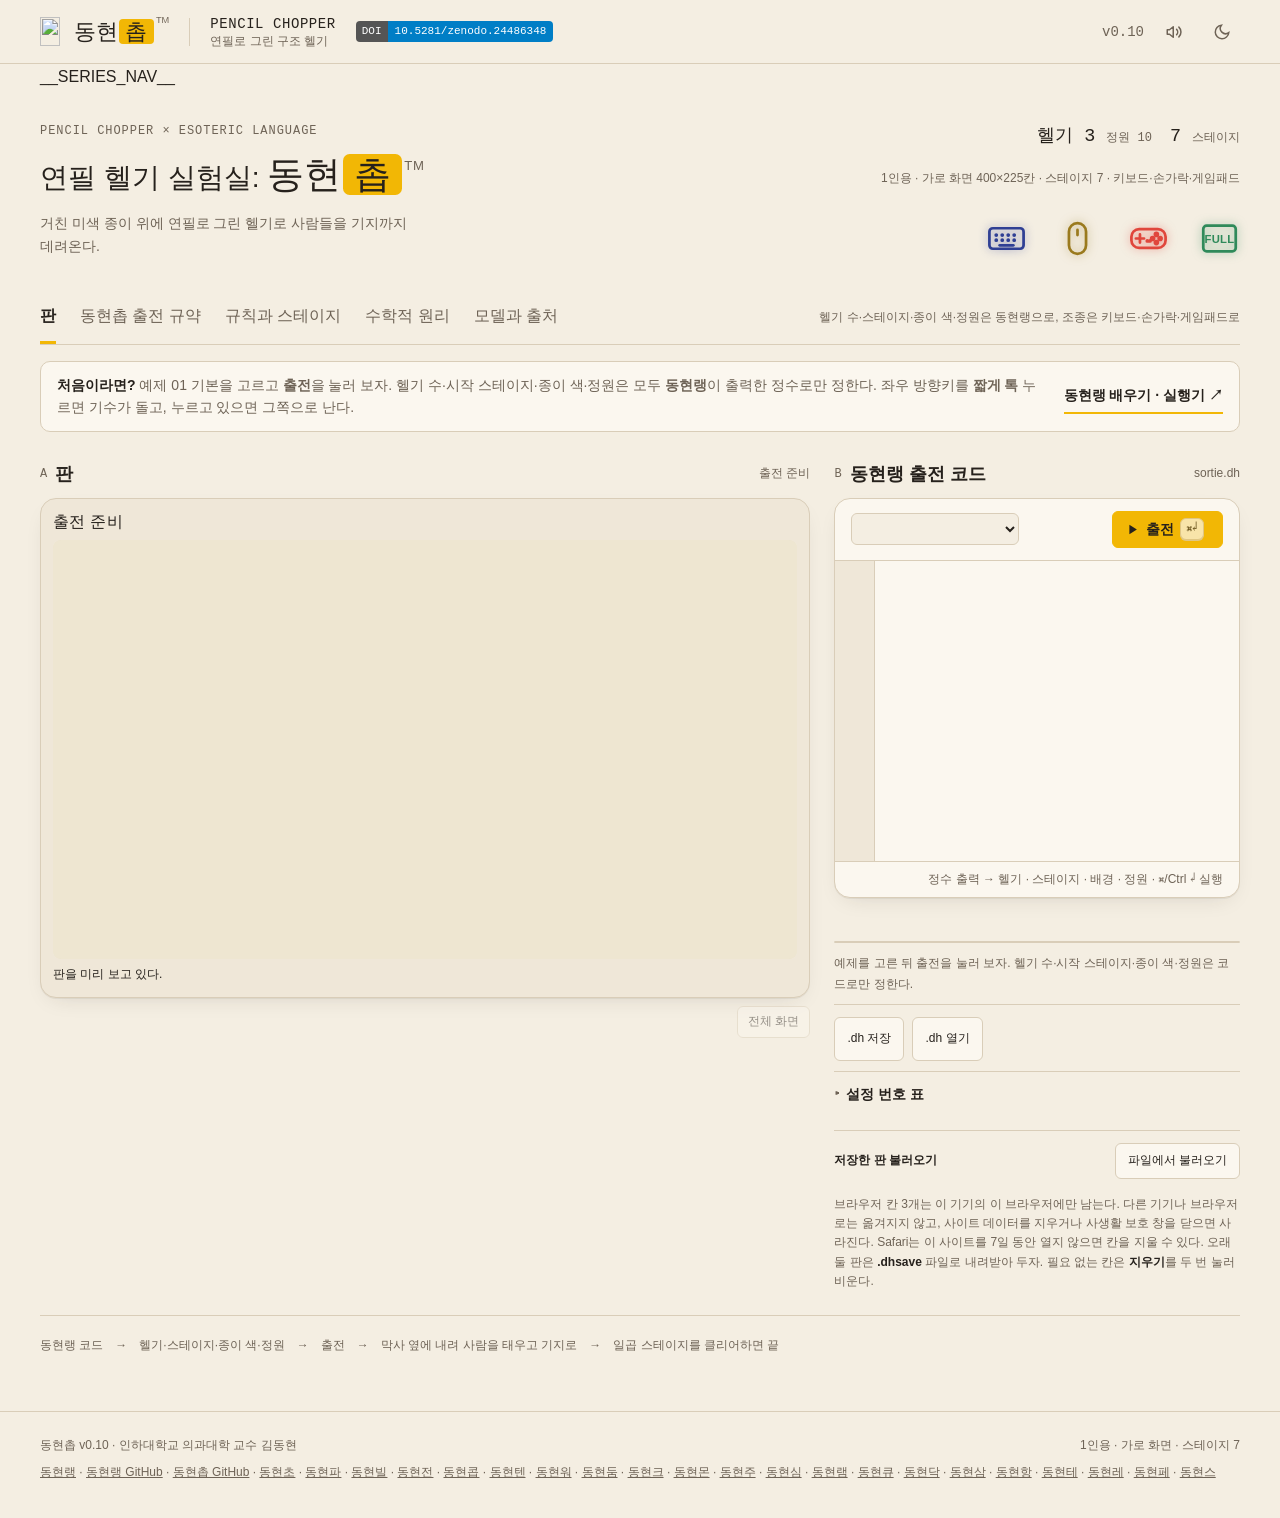
==== commit 83f8dedf: "v0.10: 헬기 날개 소리를 넣은 판 Co-authored-by: Perplexity <noreply@perplexity.ai>" ====
--- a/src/index.html
+++ b/src/index.html
@@ -12,7 +12,7 @@
 <body>
 <header class="header">
   <a class="brand" href="#" aria-label="동현촙 첫 화면으로"><span class="brand-main"><img class="brand-icon" src="__BRAND_ICON__" alt="" width="96" height="96">동현<span>촙</span><sup>TM</sup></span><i class="brand-divider"></i><span class="brand-sub">PENCIL CHOPPER<small>연필로 그린 구조 헬기</small></span></a><a class="doi-badge" href="https://doi.org/10.5281/zenodo.24486348" target="_blank" rel="noopener" aria-label="동현촙 Zenodo DOI 10.5281/zenodo.24486348" title="Zenodo DOI (모든 버전)"><b>DOI</b><span>10.5281/zenodo.24486348</span></a>
-  <div class="edition">v0.06<button id="sound" class="icon-btn" aria-label="효과음 켜기·끄기" title="효과음 (M)" aria-pressed="true"><svg width="18" height="18" viewBox="0 0 24 24" fill="none" stroke="currentColor" stroke-width="2" stroke-linecap="round" stroke-linejoin="round" aria-hidden="true" focusable="false"><path d="M11 5 6 9H3v6h3l5 4z"/><path class="snd-on" d="M15.5 8.5a5 5 0 0 1 0 7M18.5 5.5a9 9 0 0 1 0 13"/><path class="snd-off" d="m16 9 6 6m0-6-6 6"/></svg></button><button id="theme" class="icon-btn" aria-label="밝은 화면과 어두운 화면 전환" title="화면 전환" aria-pressed="false"><svg width="18" height="18" viewBox="0 0 24 24" fill="none" stroke="currentColor" stroke-width="2" stroke-linecap="round" aria-hidden="true" focusable="false"><path d="M21 12.8A9 9 0 1 1 11.2 3a7 7 0 0 0 9.8 9.8z"/></svg></button></div>
+  <div class="edition">v0.10<button id="sound" class="icon-btn" aria-label="효과음 켜기·끄기" title="효과음 (M)" aria-pressed="true"><svg width="18" height="18" viewBox="0 0 24 24" fill="none" stroke="currentColor" stroke-width="2" stroke-linecap="round" stroke-linejoin="round" aria-hidden="true" focusable="false"><path d="M11 5 6 9H3v6h3l5 4z"/><path class="snd-on" d="M15.5 8.5a5 5 0 0 1 0 7M18.5 5.5a9 9 0 0 1 0 13"/><path class="snd-off" d="m16 9 6 6m0-6-6 6"/></svg></button><button id="theme" class="icon-btn" aria-label="밝은 화면과 어두운 화면 전환" title="화면 전환" aria-pressed="false"><svg width="18" height="18" viewBox="0 0 24 24" fill="none" stroke="currentColor" stroke-width="2" stroke-linecap="round" aria-hidden="true" focusable="false"><path d="M21 12.8A9 9 0 1 1 11.2 3a7 7 0 0 0 9.8 9.8z"/></svg></button></div>
 </header>
 <main>
 __SERIES_NAV__
@@ -66,7 +66,7 @@
   </section>
 
   <section id="tab-protocol" class="tab-panel document" hidden>
-    <div class="doc-heading"><div class="eyebrow">SORTIE I/O · v0.06</div><h2>헬기와 정원은 동현랭으로, 조종은 손으로.</h2><p>동현랭 프로그램이 출력한 정수를 차례로 읽는다. <b>첫 정수가 헬기 수</b>이고 이것만 있으면 바로 나선다. 둘째 정수는 시작 스테이지, 셋째 정수는 배경 색, 넷째 정수는 정원이며 셋 다 생략할 수 있다. 출전한 뒤에는 동현랭을 쓰지 않는다.</p></div>
+    <div class="doc-heading"><div class="eyebrow">SORTIE I/O · v0.10</div><h2>헬기와 정원은 동현랭으로, 조종은 손으로.</h2><p>동현랭 프로그램이 출력한 정수를 차례로 읽는다. <b>첫 정수가 헬기 수</b>이고 이것만 있으면 바로 나선다. 둘째 정수는 시작 스테이지, 셋째 정수는 배경 색, 넷째 정수는 정원이며 셋 다 생략할 수 있다. 출전한 뒤에는 동현랭을 쓰지 않는다.</p></div>
     <div class="table-wrap"><table><thead><tr><th>차례</th><th>뜻</th><th>값</th><th>기본값</th></tr></thead><tbody>
       <tr><td>첫째</td><td>헬기 수</td><td>1~9. 추락하면 하나 줄고 기지에서 새 헬기가 나선다. 0이 되면 게임 오버다. 이어 하기를 고르면 이 수로 다시 채워진다. <b>반드시 있어야 한다</b></td><td>—</td></tr>
       <tr><td>둘째</td><td>시작 스테이지</td><td>1~7. 1 모래 언덕 · 2 종유 동굴 · 3 먹구름 바다 · 4 빗금 밀림 · 5 흑연 협곡 · 6 모눈 도시 · 7 백지 요새</td><td>1</td></tr>
@@ -91,7 +91,7 @@
       <tr><td><kbd>Z</kbd></td><td><b>보조 무기</b>(B). 폭탄 B는 아래로 떨어져 넓게 터지고, 미사일 M은 보는 쪽으로 곧게 나가며, 방패 S는 10초 동안 데미지를 막는다</td></tr>
       <tr><td><kbd>C</kbd> <kbd>Shift</kbd></td><td>보조 무기 바꾸기(Select). 가진 것 가운데 다음 것으로 넘어간다</td></tr>
       <tr><td><kbd>Enter</kbd> <kbd>Esc</kbd> <kbd>P</kbd></td><td>메뉴(Start): 계속 간다 · 소리 · 저장 · 불러오기 · 포기하고 출전 준비로. 메뉴가 열린 동안 게임은 멈춘다. 전체 화면에서 Esc를 누르면 브라우저가 전체 화면을 닫고, 게임은 메뉴를 열어 멈춘다</td></tr>
-      <tr><td><kbd>M</kbd> · <kbd>F</kbd></td><td>효과음 켜기·끄기(머리말 스피커 버튼과 같다) · 전체 화면</td></tr>
+      <tr><td><kbd>M</kbd> · <kbd>F</kbd></td><td>효과음과 헬기 날개 소리 켜기·끄기(머리말 스피커 버튼과 같다) · 전체 화면</td></tr>
       <tr><td><span class="pad-tag">손가락</span></td><td>화면 아래 왼쪽의 <b>십자 버튼</b>에 손가락을 대고 미끄러뜨리면 방향이 따라 바뀐다. 대각선도 된다. 좌우를 짧게 톡 치면 기수가 돈다. 오른쪽의 <b>A</b>는 기관포, <b>B</b>는 보조 무기, <b>무기</b>는 바꾸기, <b>메뉴</b>는 메뉴다</td></tr>
       <tr><td><span class="pad-tag">게임패드</span></td><td>블루투스·USB 게임패드를 붙이면 닌텐도 배치 기준으로 쓴다. 다이아몬드 네 버튼은 <b>자리</b>로 키보드와 짝을 맞춘다: 오른쪽=X키 · 아래=Z키(닌텐도 글자로 A·B). A=기관포, B=보조 무기, X·Y=보조 무기 바꾸기, 십자·왼 스틱=날기, +=메뉴. 어깨 버튼은 R=기관포, L=보조 무기, ZL·ZR=바꾸기다. 드물게 A와 B가 거꾸로 들어오면 <b>−(Select)</b>를 한 번 눌러 바꾼다(패드 이름별로 브라우저에 남는다)</td></tr>
     </tbody></table></div>
@@ -114,7 +114,7 @@
     <div class="foe-grid" id="foe-grid"></div>
   </section>
 
-  <!-- 수학적 원리 --><section id="tab-math" class="tab-panel document" hidden><div class="doc-heading"><div class="eyebrow">MATHEMATICAL PRINCIPLES · v0.06</div><h2>수학적 원리.<br>좌표로 읽는 구조 헬기.</h2><p>동현촙의 화면은 가로 400칸, 세로 225칸이고 1초에 60걸음으로 움직인다. 스테이지는 가로로 2,400~3,000칸쯤 이어지고, 화면은 그 가운데 400칸을 비춘다. 아래 식과 수는 지금 엔진 코드(<code>src/game.js</code>, <code>src/level.js</code>)에 들어 있는 그대로다.</p></div><div class="math-grid">
+  <!-- 수학적 원리 --><section id="tab-math" class="tab-panel document" hidden><div class="doc-heading"><div class="eyebrow">MATHEMATICAL PRINCIPLES · v0.10</div><h2>수학적 원리.<br>좌표로 읽는 구조 헬기.</h2><p>동현촙의 화면은 가로 400칸, 세로 225칸이고 1초에 60걸음으로 움직인다. 스테이지는 가로로 2,400~3,000칸쯤 이어지고, 화면은 그 가운데 400칸을 비춘다. 아래 식과 수는 지금 엔진 코드(<code>src/game.js</code>, <code>src/level.js</code>)에 들어 있는 그대로다.</p></div><div class="math-grid">
 <article><h3><span class="math-num">1</span>좌표와 땅</h3><p>원점은 스테이지의 왼쪽 위다. <math><mi>x</mi></math>는 오른쪽으로, <math><mi>y</mi></math>는 아래로 커진다. 땅은 가로 한 칸마다 높이 하나를 적은 함수 <math><mrow><mi>g</mi><mo>(</mo><mi>x</mi><mo>)</mo></mrow></math>이고, 동굴과 지붕 밑에는 천장 <math><mrow><mi>c</mi><mo>(</mo><mi>x</mi><mo>)</mo></mrow></math>가 하나 더 있다. 헬기는 두 선 사이에서 난다.</p><div class="eq"><span class="eq-run"><math display="block"><mrow><mi>c</mi><mo>(</mo><mi>x</mi><mo>)</mo><mo>+</mo><mn>10</mn><mo>≤</mo><mi>y</mi><mo>≤</mo><mi>g</mi><mo>(</mo><mi>x</mi><mo>)</mo><mo>−</mo><mn>9</mn></mrow></math></span></div><p>헬기의 몸은 가운데에서 위로 10칸, 아래로 9칸, 옆으로 13칸이다. 발밑 23칸의 땅 높이 차이가 1.5칸 이하일 때만 평지로 보고 내려앉는다. 비탈에서는 미끄러진다.</p></article>
 <article><h3><span class="math-num">2</span>가속과 미끄러짐</h3><p>십자키는 속도가 아니라 <b>가속</b>을 준다. 누르고 있는 동안 걸음마다 속도가 조금씩 붙고, 떼면 마찰만큼 줄어든다. 중력은 없다. 키를 떼면 그 높이에 떠 있다.</p><div class="eq"><span class="eq-run"><math display="block"><mrow><msub><mi>v</mi><mi>x</mi></msub><mo>←</mo><msub><mi>v</mi><mi>x</mi></msub><mo>±</mo><mn>0.055</mn></mrow></math></span><span class="eq-run"><math display="block"><mrow><mo>|</mo><msub><mi>v</mi><mi>x</mi></msub><mo>|</mo><mo>≤</mo><mi>V</mi></mrow></math></span><span class="eq-run"><math display="block"><mrow><msub><mi>v</mi><mi>y</mi></msub><mo>←</mo><msub><mi>v</mi><mi>y</mi></msub><mo>±</mo><mn>0.06</mn></mrow></math></span><span class="eq-run"><math display="block"><mrow><mo>|</mo><msub><mi>v</mi><mi>y</mi></msub><mo>|</mo><mo>≤</mo><mn>1.05</mn></mrow></math></span></div><p>가로 최고 속도 <math><mi>V</mi></math>는 기수가 보는 쪽으로 날 때 1.76칸, 뒤로 날 때와 정면을 보고 옆으로 갈 때 1.6칸이다. 앞으로는 32걸음(약 0.5초)에 1.76칸에 닿고, 키를 떼면 걸음마다 0.057씩 줄어 31걸음 동안 약 26칸을 더 미끄러진다. 뒤로와 옆으로는 30걸음에 1.6칸에 닿고 29걸음 동안 약 22칸을 미끄러진다. 세로는 18걸음에 1.05칸에 닿고 24걸음에 멎는다. 앞으로 날아와 내릴 때는 착륙 지점 26칸 앞에서 키를 떼야 그 자리에 선다. 아래 식은 걸음을 끊지 않고 어림한 값이라 조금 길게 나온다.</p><div class="eq big"><span class="eq-run"><math display="block"><mrow><mi>d</mi><mo>=</mo><mfrac><msup><mi>v</mi><mn>2</mn></msup><mrow><mn>2</mn><mi>f</mi></mrow></mfrac><mo>=</mo><mfrac><msup><mn>1.76</mn><mn>2</mn></msup><mrow><mn>2</mn><mo>×</mo><mn>0.057</mn></mrow></mfrac><mo>≈</mo><mn>27.2</mn></mrow></math></span></div></article>
 <article><h3><span class="math-num">3</span>기수: 세 상태</h3><p>헬기는 왼쪽(−1), 정면(0), 오른쪽(+1) 가운데 한 곳을 본다. 좌우 키를 9걸음(0.15초) 안에 떼면 ‘톡’으로 보고 그쪽으로 한 단계 돈다. 도는 데 9걸음이 걸리고 그동안 기관포는 쉬었다 나간다.</p><div class="eq"><span class="eq-run"><math display="block"><mrow><mi>s</mi><mo>←</mo><mi>s</mi><mo>+</mo><mi>k</mi></mrow></math></span><span class="eq-run"><math display="block"><mrow><mi>s</mi><mo>∈</mo><mo>{</mo><mo>−</mo><mn>1</mn><mo>,</mo><mn>0</mn><mo>,</mo><mn>1</mn><mo>}</mo></mrow></math></span><span class="eq-run"><math display="block"><mrow><mi>k</mi><mo>∈</mo><mo>{</mo><mo>−</mo><mn>1</mn><mo>,</mo><mn>1</mn><mo>}</mo></mrow></math></span></div><p>오래 누르면 톡이 아니라 비행이다. 보는 쪽과 반대로 누르면 기수는 그대로 둔 채 뒤로 난다. 그래서 적을 보며 물러날 수 있다.</p></article>
@@ -136,7 +136,7 @@
     <aside class="maker-note"><span class="eyebrow">만든 사람</span><a class="sponsor-btn" href="https://github.com/sponsors/Raspberry-Kim" target="_blank" rel="noopener" aria-label="GitHub Sponsors로 동현랭 후원하기" title="GitHub Sponsors로 후원하기"><svg width="13" height="13" viewBox="0 0 16 16" fill="currentColor" aria-hidden="true"><path d="M7.655 14.916v-.001h-.002l-.006-.003-.018-.01a22.066 22.066 0 0 1-3.744-2.584C2.045 10.731 0 8.35 0 5.5 0 2.836 2.086 1 4.25 1 5.797 1 7.153 1.802 8 3.02 8.847 1.802 10.203 1 11.75 1 13.914 1 16 2.836 16 5.5c0 2.85-2.044 5.231-3.886 6.818a22.094 22.094 0 0 1-3.433 2.414 7.152 7.152 0 0 1-.31.17l-.018.01-.008.004a.75.75 0 0 1-.69 0Z"></path></svg>후원</a><p>인하대학교 의과대학 김동현 교수는 백신학·감염학을 연구한다. 명랑하고 따뜻한 개발을 지향한다.</p></aside>
   </section>
 </main>
-<footer><span>동현촙 v0.06 · 인하대학교 의과대학 교수 김동현</span><span>1인용 · 가로 화면 · 스테이지 7</span><span><a href="https://raspberry-kim.github.io/donghyun-lang/" target="_blank" rel="noopener">동현랭</a> · <a href="https://github.com/Raspberry-Kim/donghyun-lang" target="_blank" rel="noopener">동현랭 GitHub</a> · <a href="https://github.com/Raspberry-Kim/donghyun-lab22" target="_blank" rel="noopener">동현촙 GitHub</a> · <a href="https://raspberry-kim.github.io/donghyun-lab1/" target="_blank" rel="noopener">동현초</a> · <a href="https://raspberry-kim.github.io/donghyun-lab2/" target="_blank" rel="noopener">동현파</a> · <a href="https://raspberry-kim.github.io/donghyun-lab3/" target="_blank" rel="noopener">동현빌</a> · <a href="https://raspberry-kim.github.io/donghyun-lab4/" target="_blank" rel="noopener">동현전</a> · <a href="https://raspberry-kim.github.io/donghyun-lab5/" target="_blank" rel="noopener">동현콥</a> · <a href="https://raspberry-kim.github.io/donghyun-lab6/" target="_blank" rel="noopener">동현텐</a> · <a href="https://raspberry-kim.github.io/donghyun-lab7/" target="_blank" rel="noopener">동현워</a> · <a href="https://raspberry-kim.github.io/donghyun-lab8/" target="_blank" rel="noopener">동현둠</a> · <a href="https://raspberry-kim.github.io/donghyun-lab9/" target="_blank" rel="noopener">동현크</a> · <a href="https://raspberry-kim.github.io/donghyun-lab10/" target="_blank" rel="noopener">동현몬</a> · <a href="https://raspberry-kim.github.io/donghyun-lab11/" target="_blank" rel="noopener">동현주</a> · <a href="https://raspberry-kim.github.io/donghyun-lab12/" target="_blank" rel="noopener">동현심</a> · <a href="https://raspberry-kim.github.io/donghyun-lab13/" target="_blank" rel="noopener">동현램</a> · <a href="https://raspberry-kim.github.io/donghyun-lab14/" target="_blank" rel="noopener">동현큐</a> · <a href="https://raspberry-kim.github.io/donghyun-lab15/" target="_blank" rel="noopener">동현닥</a> · <a href="https://raspberry-kim.github.io/donghyun-lab16/" target="_blank" rel="noopener">동현삼</a> · <a href="https://raspberry-kim.github.io/donghyun-lab17/" target="_blank" rel="noopener">동현항</a> · <a href="https://raspberry-kim.github.io/donghyun-lab18/" target="_blank" rel="noopener">동현테</a> · <a href="https://raspberry-kim.github.io/donghyun-lab19/" target="_blank" rel="noopener">동현레</a> · <a href="https://raspberry-kim.github.io/donghyun-lab20/" target="_blank" rel="noopener">동현페</a> · <a href="https://raspberry-kim.github.io/donghyun-lab21/" target="_blank" rel="noopener">동현스</a></span></footer>
+<footer><span>동현촙 v0.10 · 인하대학교 의과대학 교수 김동현</span><span>1인용 · 가로 화면 · 스테이지 7</span><span><a href="https://raspberry-kim.github.io/donghyun-lang/" target="_blank" rel="noopener">동현랭</a> · <a href="https://github.com/Raspberry-Kim/donghyun-lang" target="_blank" rel="noopener">동현랭 GitHub</a> · <a href="https://github.com/Raspberry-Kim/donghyun-lab22" target="_blank" rel="noopener">동현촙 GitHub</a> · <a href="https://raspberry-kim.github.io/donghyun-lab1/" target="_blank" rel="noopener">동현초</a> · <a href="https://raspberry-kim.github.io/donghyun-lab2/" target="_blank" rel="noopener">동현파</a> · <a href="https://raspberry-kim.github.io/donghyun-lab3/" target="_blank" rel="noopener">동현빌</a> · <a href="https://raspberry-kim.github.io/donghyun-lab4/" target="_blank" rel="noopener">동현전</a> · <a href="https://raspberry-kim.github.io/donghyun-lab5/" target="_blank" rel="noopener">동현콥</a> · <a href="https://raspberry-kim.github.io/donghyun-lab6/" target="_blank" rel="noopener">동현텐</a> · <a href="https://raspberry-kim.github.io/donghyun-lab7/" target="_blank" rel="noopener">동현워</a> · <a href="https://raspberry-kim.github.io/donghyun-lab8/" target="_blank" rel="noopener">동현둠</a> · <a href="https://raspberry-kim.github.io/donghyun-lab9/" target="_blank" rel="noopener">동현크</a> · <a href="https://raspberry-kim.github.io/donghyun-lab10/" target="_blank" rel="noopener">동현몬</a> · <a href="https://raspberry-kim.github.io/donghyun-lab11/" target="_blank" rel="noopener">동현주</a> · <a href="https://raspberry-kim.github.io/donghyun-lab12/" target="_blank" rel="noopener">동현심</a> · <a href="https://raspberry-kim.github.io/donghyun-lab13/" target="_blank" rel="noopener">동현램</a> · <a href="https://raspberry-kim.github.io/donghyun-lab14/" target="_blank" rel="noopener">동현큐</a> · <a href="https://raspberry-kim.github.io/donghyun-lab15/" target="_blank" rel="noopener">동현닥</a> · <a href="https://raspberry-kim.github.io/donghyun-lab16/" target="_blank" rel="noopener">동현삼</a> · <a href="https://raspberry-kim.github.io/donghyun-lab17/" target="_blank" rel="noopener">동현항</a> · <a href="https://raspberry-kim.github.io/donghyun-lab18/" target="_blank" rel="noopener">동현테</a> · <a href="https://raspberry-kim.github.io/donghyun-lab19/" target="_blank" rel="noopener">동현레</a> · <a href="https://raspberry-kim.github.io/donghyun-lab20/" target="_blank" rel="noopener">동현페</a> · <a href="https://raspberry-kim.github.io/donghyun-lab21/" target="_blank" rel="noopener">동현스</a></span></footer>
 <script src="./game.js"></script>
 <script>
 /* 입력 표식 풍선 도움말 */
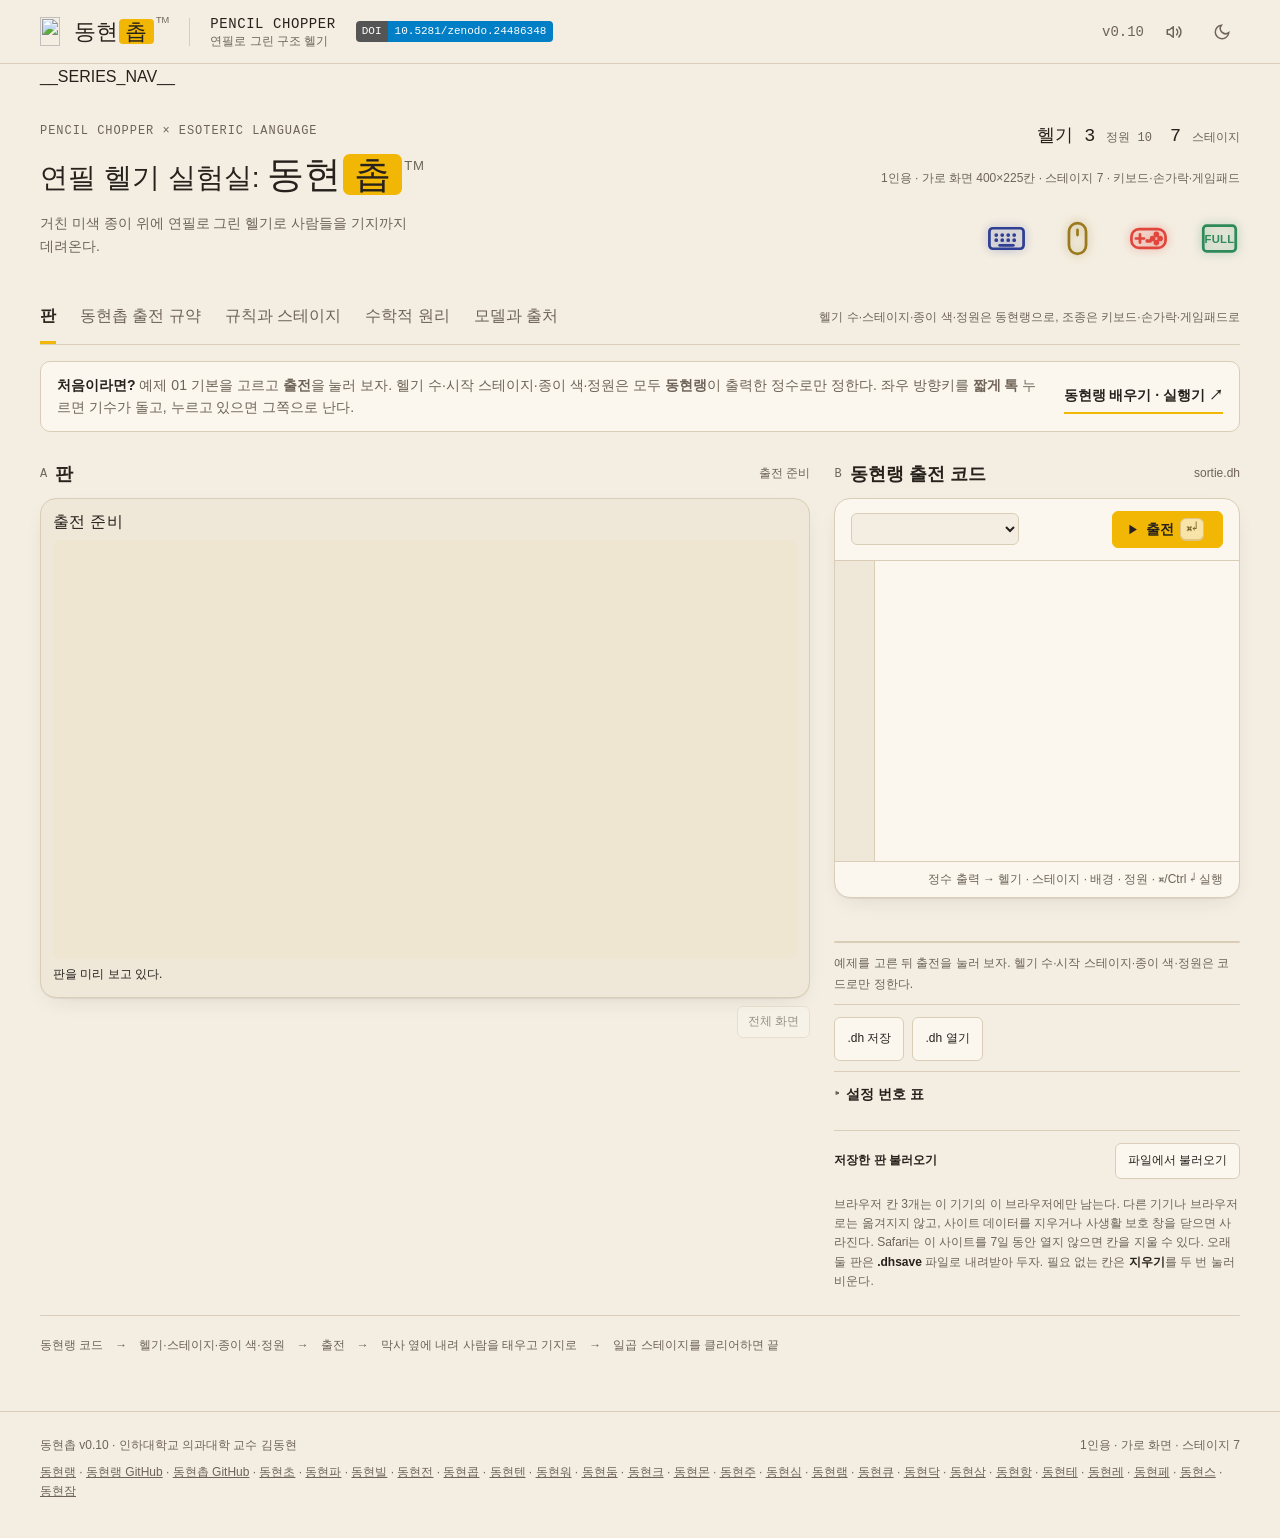
==== commit 18c78451: "시리즈 띠에 동현잠을 더함(스물네 사이트) 24칸은 짝수라 모두 같은 크기. 데스크톱 12열×2줄, 휴대폰 두 열. 바닥글 링크 끝에 동현잠을 더함. 판 번호·기존 태그·게임 규칙" ====
--- a/src/index.html
+++ b/src/index.html
@@ -136,7 +136,7 @@
     <aside class="maker-note"><span class="eyebrow">만든 사람</span><a class="sponsor-btn" href="https://github.com/sponsors/Raspberry-Kim" target="_blank" rel="noopener" aria-label="GitHub Sponsors로 동현랭 후원하기" title="GitHub Sponsors로 후원하기"><svg width="13" height="13" viewBox="0 0 16 16" fill="currentColor" aria-hidden="true"><path d="M7.655 14.916v-.001h-.002l-.006-.003-.018-.01a22.066 22.066 0 0 1-3.744-2.584C2.045 10.731 0 8.35 0 5.5 0 2.836 2.086 1 4.25 1 5.797 1 7.153 1.802 8 3.02 8.847 1.802 10.203 1 11.75 1 13.914 1 16 2.836 16 5.5c0 2.85-2.044 5.231-3.886 6.818a22.094 22.094 0 0 1-3.433 2.414 7.152 7.152 0 0 1-.31.17l-.018.01-.008.004a.75.75 0 0 1-.69 0Z"></path></svg>후원</a><p>인하대학교 의과대학 김동현 교수는 백신학·감염학을 연구한다. 명랑하고 따뜻한 개발을 지향한다.</p></aside>
   </section>
 </main>
-<footer><span>동현촙 v0.10 · 인하대학교 의과대학 교수 김동현</span><span>1인용 · 가로 화면 · 스테이지 7</span><span><a href="https://raspberry-kim.github.io/donghyun-lang/" target="_blank" rel="noopener">동현랭</a> · <a href="https://github.com/Raspberry-Kim/donghyun-lang" target="_blank" rel="noopener">동현랭 GitHub</a> · <a href="https://github.com/Raspberry-Kim/donghyun-lab22" target="_blank" rel="noopener">동현촙 GitHub</a> · <a href="https://raspberry-kim.github.io/donghyun-lab1/" target="_blank" rel="noopener">동현초</a> · <a href="https://raspberry-kim.github.io/donghyun-lab2/" target="_blank" rel="noopener">동현파</a> · <a href="https://raspberry-kim.github.io/donghyun-lab3/" target="_blank" rel="noopener">동현빌</a> · <a href="https://raspberry-kim.github.io/donghyun-lab4/" target="_blank" rel="noopener">동현전</a> · <a href="https://raspberry-kim.github.io/donghyun-lab5/" target="_blank" rel="noopener">동현콥</a> · <a href="https://raspberry-kim.github.io/donghyun-lab6/" target="_blank" rel="noopener">동현텐</a> · <a href="https://raspberry-kim.github.io/donghyun-lab7/" target="_blank" rel="noopener">동현워</a> · <a href="https://raspberry-kim.github.io/donghyun-lab8/" target="_blank" rel="noopener">동현둠</a> · <a href="https://raspberry-kim.github.io/donghyun-lab9/" target="_blank" rel="noopener">동현크</a> · <a href="https://raspberry-kim.github.io/donghyun-lab10/" target="_blank" rel="noopener">동현몬</a> · <a href="https://raspberry-kim.github.io/donghyun-lab11/" target="_blank" rel="noopener">동현주</a> · <a href="https://raspberry-kim.github.io/donghyun-lab12/" target="_blank" rel="noopener">동현심</a> · <a href="https://raspberry-kim.github.io/donghyun-lab13/" target="_blank" rel="noopener">동현램</a> · <a href="https://raspberry-kim.github.io/donghyun-lab14/" target="_blank" rel="noopener">동현큐</a> · <a href="https://raspberry-kim.github.io/donghyun-lab15/" target="_blank" rel="noopener">동현닥</a> · <a href="https://raspberry-kim.github.io/donghyun-lab16/" target="_blank" rel="noopener">동현삼</a> · <a href="https://raspberry-kim.github.io/donghyun-lab17/" target="_blank" rel="noopener">동현항</a> · <a href="https://raspberry-kim.github.io/donghyun-lab18/" target="_blank" rel="noopener">동현테</a> · <a href="https://raspberry-kim.github.io/donghyun-lab19/" target="_blank" rel="noopener">동현레</a> · <a href="https://raspberry-kim.github.io/donghyun-lab20/" target="_blank" rel="noopener">동현페</a> · <a href="https://raspberry-kim.github.io/donghyun-lab21/" target="_blank" rel="noopener">동현스</a></span></footer>
+<footer><span>동현촙 v0.10 · 인하대학교 의과대학 교수 김동현</span><span>1인용 · 가로 화면 · 스테이지 7</span><span><a href="https://raspberry-kim.github.io/donghyun-lang/" target="_blank" rel="noopener">동현랭</a> · <a href="https://github.com/Raspberry-Kim/donghyun-lang" target="_blank" rel="noopener">동현랭 GitHub</a> · <a href="https://github.com/Raspberry-Kim/donghyun-lab22" target="_blank" rel="noopener">동현촙 GitHub</a> · <a href="https://raspberry-kim.github.io/donghyun-lab1/" target="_blank" rel="noopener">동현초</a> · <a href="https://raspberry-kim.github.io/donghyun-lab2/" target="_blank" rel="noopener">동현파</a> · <a href="https://raspberry-kim.github.io/donghyun-lab3/" target="_blank" rel="noopener">동현빌</a> · <a href="https://raspberry-kim.github.io/donghyun-lab4/" target="_blank" rel="noopener">동현전</a> · <a href="https://raspberry-kim.github.io/donghyun-lab5/" target="_blank" rel="noopener">동현콥</a> · <a href="https://raspberry-kim.github.io/donghyun-lab6/" target="_blank" rel="noopener">동현텐</a> · <a href="https://raspberry-kim.github.io/donghyun-lab7/" target="_blank" rel="noopener">동현워</a> · <a href="https://raspberry-kim.github.io/donghyun-lab8/" target="_blank" rel="noopener">동현둠</a> · <a href="https://raspberry-kim.github.io/donghyun-lab9/" target="_blank" rel="noopener">동현크</a> · <a href="https://raspberry-kim.github.io/donghyun-lab10/" target="_blank" rel="noopener">동현몬</a> · <a href="https://raspberry-kim.github.io/donghyun-lab11/" target="_blank" rel="noopener">동현주</a> · <a href="https://raspberry-kim.github.io/donghyun-lab12/" target="_blank" rel="noopener">동현심</a> · <a href="https://raspberry-kim.github.io/donghyun-lab13/" target="_blank" rel="noopener">동현램</a> · <a href="https://raspberry-kim.github.io/donghyun-lab14/" target="_blank" rel="noopener">동현큐</a> · <a href="https://raspberry-kim.github.io/donghyun-lab15/" target="_blank" rel="noopener">동현닥</a> · <a href="https://raspberry-kim.github.io/donghyun-lab16/" target="_blank" rel="noopener">동현삼</a> · <a href="https://raspberry-kim.github.io/donghyun-lab17/" target="_blank" rel="noopener">동현항</a> · <a href="https://raspberry-kim.github.io/donghyun-lab18/" target="_blank" rel="noopener">동현테</a> · <a href="https://raspberry-kim.github.io/donghyun-lab19/" target="_blank" rel="noopener">동현레</a> · <a href="https://raspberry-kim.github.io/donghyun-lab20/" target="_blank" rel="noopener">동현페</a> · <a href="https://raspberry-kim.github.io/donghyun-lab21/" target="_blank" rel="noopener">동현스</a> · <a href="https://raspberry-kim.github.io/donghyun-lab23/" target="_blank" rel="noopener">동현잠</a></span></footer>
 <script src="./game.js"></script>
 <script>
 /* 입력 표식 풍선 도움말 */
--- a/src/style.css
+++ b/src/style.css
@@ -432,6 +432,15 @@
  .series-strip .series-links:has(.series-item:nth-child(23):last-child) .series-item[data-series="lang"]{grid-column:span 2;grid-row:auto}
 }
 
+/* SERIES-24: 24칸(동현랭 + 23실험실)은 짝수라 모두 같은 크기. 데스크톱 12열×2줄, 휴대폰 두 열. */
+@media(min-width:781px){
+ .series-strip .series-links:has(.series-item:nth-child(24):last-child){grid-template-columns:repeat(12,minmax(0,1fr));grid-template-rows:repeat(2,1fr);grid-auto-flow:row;min-width:0}
+ .series-strip .series-links:has(.series-item:nth-child(24):last-child) .series-note{white-space:normal}
+}
+@media(max-width:780px){
+ .series-strip .series-links:has(.series-item:nth-child(24):last-child){grid-template-columns:repeat(2,minmax(0,1fr));grid-template-rows:none}
+}
+
 /* ── 동현스: 세로로 긴 연필 종이 ── */
 .play-grid{grid-template-columns:minmax(0,1.05fr) minmax(360px,1fr)}
 .board-stage.ds-board{background:var(--ds-paper,#eee6d1);margin:0 auto;width:fit-content;max-width:100%}
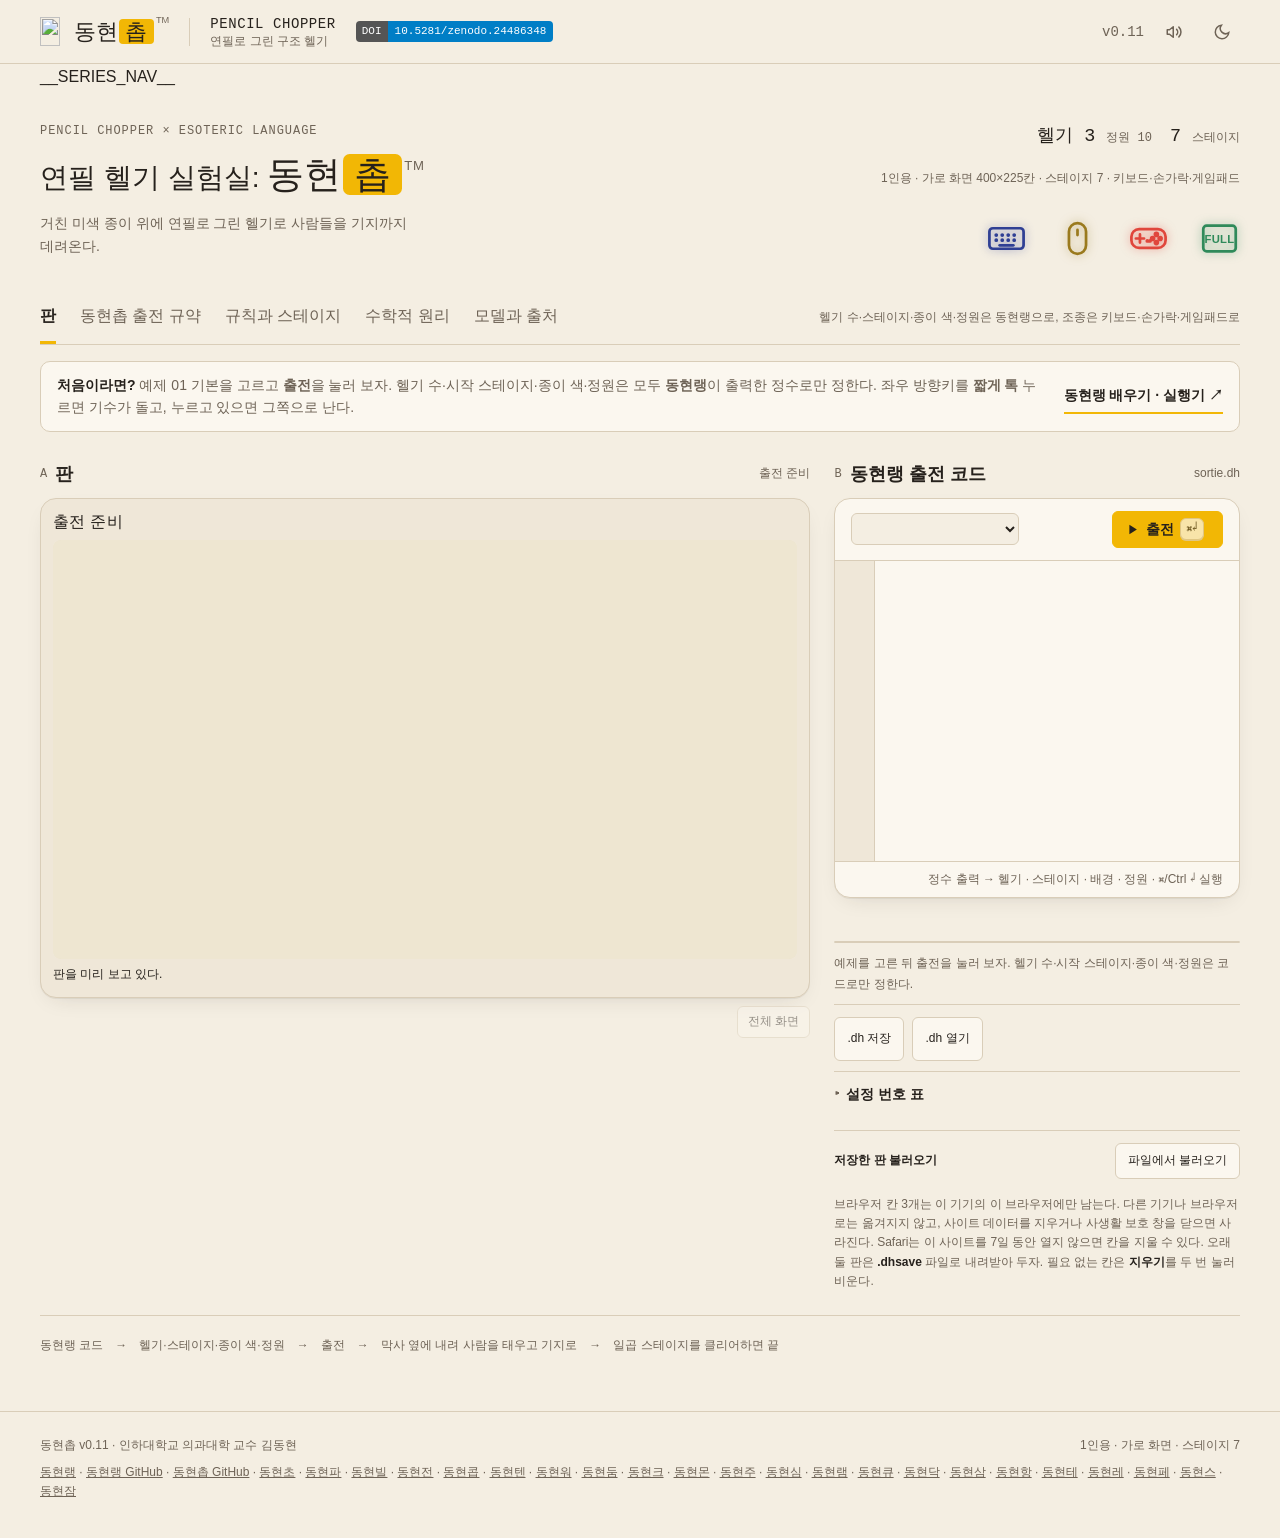
==== commit 12c7d9ed: "v0.11: 작은 가로 화면에서 버튼이 계기판을 덮지 않게 한 판 667×375쯤의 전체 화면에서 B 버튼이 데미지 막대를, 아래 방향 버튼이 ‘목표’ 글자를 덮던 것을 고침. 버" ====
--- a/src/index.html
+++ b/src/index.html
@@ -12,7 +12,7 @@
 <body>
 <header class="header">
   <a class="brand" href="#" aria-label="동현촙 첫 화면으로"><span class="brand-main"><img class="brand-icon" src="__BRAND_ICON__" alt="" width="96" height="96">동현<span>촙</span><sup>TM</sup></span><i class="brand-divider"></i><span class="brand-sub">PENCIL CHOPPER<small>연필로 그린 구조 헬기</small></span></a><a class="doi-badge" href="https://doi.org/10.5281/zenodo.24486348" target="_blank" rel="noopener" aria-label="동현촙 Zenodo DOI 10.5281/zenodo.24486348" title="Zenodo DOI (모든 버전)"><b>DOI</b><span>10.5281/zenodo.24486348</span></a>
-  <div class="edition">v0.10<button id="sound" class="icon-btn" aria-label="효과음 켜기·끄기" title="효과음 (M)" aria-pressed="true"><svg width="18" height="18" viewBox="0 0 24 24" fill="none" stroke="currentColor" stroke-width="2" stroke-linecap="round" stroke-linejoin="round" aria-hidden="true" focusable="false"><path d="M11 5 6 9H3v6h3l5 4z"/><path class="snd-on" d="M15.5 8.5a5 5 0 0 1 0 7M18.5 5.5a9 9 0 0 1 0 13"/><path class="snd-off" d="m16 9 6 6m0-6-6 6"/></svg></button><button id="theme" class="icon-btn" aria-label="밝은 화면과 어두운 화면 전환" title="화면 전환" aria-pressed="false"><svg width="18" height="18" viewBox="0 0 24 24" fill="none" stroke="currentColor" stroke-width="2" stroke-linecap="round" aria-hidden="true" focusable="false"><path d="M21 12.8A9 9 0 1 1 11.2 3a7 7 0 0 0 9.8 9.8z"/></svg></button></div>
+  <div class="edition">v0.11<button id="sound" class="icon-btn" aria-label="효과음 켜기·끄기" title="효과음 (M)" aria-pressed="true"><svg width="18" height="18" viewBox="0 0 24 24" fill="none" stroke="currentColor" stroke-width="2" stroke-linecap="round" stroke-linejoin="round" aria-hidden="true" focusable="false"><path d="M11 5 6 9H3v6h3l5 4z"/><path class="snd-on" d="M15.5 8.5a5 5 0 0 1 0 7M18.5 5.5a9 9 0 0 1 0 13"/><path class="snd-off" d="m16 9 6 6m0-6-6 6"/></svg></button><button id="theme" class="icon-btn" aria-label="밝은 화면과 어두운 화면 전환" title="화면 전환" aria-pressed="false"><svg width="18" height="18" viewBox="0 0 24 24" fill="none" stroke="currentColor" stroke-width="2" stroke-linecap="round" aria-hidden="true" focusable="false"><path d="M21 12.8A9 9 0 1 1 11.2 3a7 7 0 0 0 9.8 9.8z"/></svg></button></div>
 </header>
 <main>
 __SERIES_NAV__
@@ -66,7 +66,7 @@
   </section>
 
   <section id="tab-protocol" class="tab-panel document" hidden>
-    <div class="doc-heading"><div class="eyebrow">SORTIE I/O · v0.10</div><h2>헬기와 정원은 동현랭으로, 조종은 손으로.</h2><p>동현랭 프로그램이 출력한 정수를 차례로 읽는다. <b>첫 정수가 헬기 수</b>이고 이것만 있으면 바로 나선다. 둘째 정수는 시작 스테이지, 셋째 정수는 배경 색, 넷째 정수는 정원이며 셋 다 생략할 수 있다. 출전한 뒤에는 동현랭을 쓰지 않는다.</p></div>
+    <div class="doc-heading"><div class="eyebrow">SORTIE I/O · v0.11</div><h2>헬기와 정원은 동현랭으로, 조종은 손으로.</h2><p>동현랭 프로그램이 출력한 정수를 차례로 읽는다. <b>첫 정수가 헬기 수</b>이고 이것만 있으면 바로 나선다. 둘째 정수는 시작 스테이지, 셋째 정수는 배경 색, 넷째 정수는 정원이며 셋 다 생략할 수 있다. 출전한 뒤에는 동현랭을 쓰지 않는다.</p></div>
     <div class="table-wrap"><table><thead><tr><th>차례</th><th>뜻</th><th>값</th><th>기본값</th></tr></thead><tbody>
       <tr><td>첫째</td><td>헬기 수</td><td>1~9. 추락하면 하나 줄고 기지에서 새 헬기가 나선다. 0이 되면 게임 오버다. 이어 하기를 고르면 이 수로 다시 채워진다. <b>반드시 있어야 한다</b></td><td>—</td></tr>
       <tr><td>둘째</td><td>시작 스테이지</td><td>1~7. 1 모래 언덕 · 2 종유 동굴 · 3 먹구름 바다 · 4 빗금 밀림 · 5 흑연 협곡 · 6 모눈 도시 · 7 백지 요새</td><td>1</td></tr>
@@ -114,7 +114,7 @@
     <div class="foe-grid" id="foe-grid"></div>
   </section>
 
-  <!-- 수학적 원리 --><section id="tab-math" class="tab-panel document" hidden><div class="doc-heading"><div class="eyebrow">MATHEMATICAL PRINCIPLES · v0.10</div><h2>수학적 원리.<br>좌표로 읽는 구조 헬기.</h2><p>동현촙의 화면은 가로 400칸, 세로 225칸이고 1초에 60걸음으로 움직인다. 스테이지는 가로로 2,400~3,000칸쯤 이어지고, 화면은 그 가운데 400칸을 비춘다. 아래 식과 수는 지금 엔진 코드(<code>src/game.js</code>, <code>src/level.js</code>)에 들어 있는 그대로다.</p></div><div class="math-grid">
+  <!-- 수학적 원리 --><section id="tab-math" class="tab-panel document" hidden><div class="doc-heading"><div class="eyebrow">MATHEMATICAL PRINCIPLES · v0.11</div><h2>수학적 원리.<br>좌표로 읽는 구조 헬기.</h2><p>동현촙의 화면은 가로 400칸, 세로 225칸이고 1초에 60걸음으로 움직인다. 스테이지는 가로로 2,400~3,000칸쯤 이어지고, 화면은 그 가운데 400칸을 비춘다. 아래 식과 수는 지금 엔진 코드(<code>src/game.js</code>, <code>src/level.js</code>)에 들어 있는 그대로다.</p></div><div class="math-grid">
 <article><h3><span class="math-num">1</span>좌표와 땅</h3><p>원점은 스테이지의 왼쪽 위다. <math><mi>x</mi></math>는 오른쪽으로, <math><mi>y</mi></math>는 아래로 커진다. 땅은 가로 한 칸마다 높이 하나를 적은 함수 <math><mrow><mi>g</mi><mo>(</mo><mi>x</mi><mo>)</mo></mrow></math>이고, 동굴과 지붕 밑에는 천장 <math><mrow><mi>c</mi><mo>(</mo><mi>x</mi><mo>)</mo></mrow></math>가 하나 더 있다. 헬기는 두 선 사이에서 난다.</p><div class="eq"><span class="eq-run"><math display="block"><mrow><mi>c</mi><mo>(</mo><mi>x</mi><mo>)</mo><mo>+</mo><mn>10</mn><mo>≤</mo><mi>y</mi><mo>≤</mo><mi>g</mi><mo>(</mo><mi>x</mi><mo>)</mo><mo>−</mo><mn>9</mn></mrow></math></span></div><p>헬기의 몸은 가운데에서 위로 10칸, 아래로 9칸, 옆으로 13칸이다. 발밑 23칸의 땅 높이 차이가 1.5칸 이하일 때만 평지로 보고 내려앉는다. 비탈에서는 미끄러진다.</p></article>
 <article><h3><span class="math-num">2</span>가속과 미끄러짐</h3><p>십자키는 속도가 아니라 <b>가속</b>을 준다. 누르고 있는 동안 걸음마다 속도가 조금씩 붙고, 떼면 마찰만큼 줄어든다. 중력은 없다. 키를 떼면 그 높이에 떠 있다.</p><div class="eq"><span class="eq-run"><math display="block"><mrow><msub><mi>v</mi><mi>x</mi></msub><mo>←</mo><msub><mi>v</mi><mi>x</mi></msub><mo>±</mo><mn>0.055</mn></mrow></math></span><span class="eq-run"><math display="block"><mrow><mo>|</mo><msub><mi>v</mi><mi>x</mi></msub><mo>|</mo><mo>≤</mo><mi>V</mi></mrow></math></span><span class="eq-run"><math display="block"><mrow><msub><mi>v</mi><mi>y</mi></msub><mo>←</mo><msub><mi>v</mi><mi>y</mi></msub><mo>±</mo><mn>0.06</mn></mrow></math></span><span class="eq-run"><math display="block"><mrow><mo>|</mo><msub><mi>v</mi><mi>y</mi></msub><mo>|</mo><mo>≤</mo><mn>1.05</mn></mrow></math></span></div><p>가로 최고 속도 <math><mi>V</mi></math>는 기수가 보는 쪽으로 날 때 1.76칸, 뒤로 날 때와 정면을 보고 옆으로 갈 때 1.6칸이다. 앞으로는 32걸음(약 0.5초)에 1.76칸에 닿고, 키를 떼면 걸음마다 0.057씩 줄어 31걸음 동안 약 26칸을 더 미끄러진다. 뒤로와 옆으로는 30걸음에 1.6칸에 닿고 29걸음 동안 약 22칸을 미끄러진다. 세로는 18걸음에 1.05칸에 닿고 24걸음에 멎는다. 앞으로 날아와 내릴 때는 착륙 지점 26칸 앞에서 키를 떼야 그 자리에 선다. 아래 식은 걸음을 끊지 않고 어림한 값이라 조금 길게 나온다.</p><div class="eq big"><span class="eq-run"><math display="block"><mrow><mi>d</mi><mo>=</mo><mfrac><msup><mi>v</mi><mn>2</mn></msup><mrow><mn>2</mn><mi>f</mi></mrow></mfrac><mo>=</mo><mfrac><msup><mn>1.76</mn><mn>2</mn></msup><mrow><mn>2</mn><mo>×</mo><mn>0.057</mn></mrow></mfrac><mo>≈</mo><mn>27.2</mn></mrow></math></span></div></article>
 <article><h3><span class="math-num">3</span>기수: 세 상태</h3><p>헬기는 왼쪽(−1), 정면(0), 오른쪽(+1) 가운데 한 곳을 본다. 좌우 키를 9걸음(0.15초) 안에 떼면 ‘톡’으로 보고 그쪽으로 한 단계 돈다. 도는 데 9걸음이 걸리고 그동안 기관포는 쉬었다 나간다.</p><div class="eq"><span class="eq-run"><math display="block"><mrow><mi>s</mi><mo>←</mo><mi>s</mi><mo>+</mo><mi>k</mi></mrow></math></span><span class="eq-run"><math display="block"><mrow><mi>s</mi><mo>∈</mo><mo>{</mo><mo>−</mo><mn>1</mn><mo>,</mo><mn>0</mn><mo>,</mo><mn>1</mn><mo>}</mo></mrow></math></span><span class="eq-run"><math display="block"><mrow><mi>k</mi><mo>∈</mo><mo>{</mo><mo>−</mo><mn>1</mn><mo>,</mo><mn>1</mn><mo>}</mo></mrow></math></span></div><p>오래 누르면 톡이 아니라 비행이다. 보는 쪽과 반대로 누르면 기수는 그대로 둔 채 뒤로 난다. 그래서 적을 보며 물러날 수 있다.</p></article>
@@ -136,7 +136,7 @@
     <aside class="maker-note"><span class="eyebrow">만든 사람</span><a class="sponsor-btn" href="https://github.com/sponsors/Raspberry-Kim" target="_blank" rel="noopener" aria-label="GitHub Sponsors로 동현랭 후원하기" title="GitHub Sponsors로 후원하기"><svg width="13" height="13" viewBox="0 0 16 16" fill="currentColor" aria-hidden="true"><path d="M7.655 14.916v-.001h-.002l-.006-.003-.018-.01a22.066 22.066 0 0 1-3.744-2.584C2.045 10.731 0 8.35 0 5.5 0 2.836 2.086 1 4.25 1 5.797 1 7.153 1.802 8 3.02 8.847 1.802 10.203 1 11.75 1 13.914 1 16 2.836 16 5.5c0 2.85-2.044 5.231-3.886 6.818a22.094 22.094 0 0 1-3.433 2.414 7.152 7.152 0 0 1-.31.17l-.018.01-.008.004a.75.75 0 0 1-.69 0Z"></path></svg>후원</a><p>인하대학교 의과대학 김동현 교수는 백신학·감염학을 연구한다. 명랑하고 따뜻한 개발을 지향한다.</p></aside>
   </section>
 </main>
-<footer><span>동현촙 v0.10 · 인하대학교 의과대학 교수 김동현</span><span>1인용 · 가로 화면 · 스테이지 7</span><span><a href="https://raspberry-kim.github.io/donghyun-lang/" target="_blank" rel="noopener">동현랭</a> · <a href="https://github.com/Raspberry-Kim/donghyun-lang" target="_blank" rel="noopener">동현랭 GitHub</a> · <a href="https://github.com/Raspberry-Kim/donghyun-lab22" target="_blank" rel="noopener">동현촙 GitHub</a> · <a href="https://raspberry-kim.github.io/donghyun-lab1/" target="_blank" rel="noopener">동현초</a> · <a href="https://raspberry-kim.github.io/donghyun-lab2/" target="_blank" rel="noopener">동현파</a> · <a href="https://raspberry-kim.github.io/donghyun-lab3/" target="_blank" rel="noopener">동현빌</a> · <a href="https://raspberry-kim.github.io/donghyun-lab4/" target="_blank" rel="noopener">동현전</a> · <a href="https://raspberry-kim.github.io/donghyun-lab5/" target="_blank" rel="noopener">동현콥</a> · <a href="https://raspberry-kim.github.io/donghyun-lab6/" target="_blank" rel="noopener">동현텐</a> · <a href="https://raspberry-kim.github.io/donghyun-lab7/" target="_blank" rel="noopener">동현워</a> · <a href="https://raspberry-kim.github.io/donghyun-lab8/" target="_blank" rel="noopener">동현둠</a> · <a href="https://raspberry-kim.github.io/donghyun-lab9/" target="_blank" rel="noopener">동현크</a> · <a href="https://raspberry-kim.github.io/donghyun-lab10/" target="_blank" rel="noopener">동현몬</a> · <a href="https://raspberry-kim.github.io/donghyun-lab11/" target="_blank" rel="noopener">동현주</a> · <a href="https://raspberry-kim.github.io/donghyun-lab12/" target="_blank" rel="noopener">동현심</a> · <a href="https://raspberry-kim.github.io/donghyun-lab13/" target="_blank" rel="noopener">동현램</a> · <a href="https://raspberry-kim.github.io/donghyun-lab14/" target="_blank" rel="noopener">동현큐</a> · <a href="https://raspberry-kim.github.io/donghyun-lab15/" target="_blank" rel="noopener">동현닥</a> · <a href="https://raspberry-kim.github.io/donghyun-lab16/" target="_blank" rel="noopener">동현삼</a> · <a href="https://raspberry-kim.github.io/donghyun-lab17/" target="_blank" rel="noopener">동현항</a> · <a href="https://raspberry-kim.github.io/donghyun-lab18/" target="_blank" rel="noopener">동현테</a> · <a href="https://raspberry-kim.github.io/donghyun-lab19/" target="_blank" rel="noopener">동현레</a> · <a href="https://raspberry-kim.github.io/donghyun-lab20/" target="_blank" rel="noopener">동현페</a> · <a href="https://raspberry-kim.github.io/donghyun-lab21/" target="_blank" rel="noopener">동현스</a> · <a href="https://raspberry-kim.github.io/donghyun-lab23/" target="_blank" rel="noopener">동현잠</a></span></footer>
+<footer><span>동현촙 v0.11 · 인하대학교 의과대학 교수 김동현</span><span>1인용 · 가로 화면 · 스테이지 7</span><span><a href="https://raspberry-kim.github.io/donghyun-lang/" target="_blank" rel="noopener">동현랭</a> · <a href="https://github.com/Raspberry-Kim/donghyun-lang" target="_blank" rel="noopener">동현랭 GitHub</a> · <a href="https://github.com/Raspberry-Kim/donghyun-lab22" target="_blank" rel="noopener">동현촙 GitHub</a> · <a href="https://raspberry-kim.github.io/donghyun-lab1/" target="_blank" rel="noopener">동현초</a> · <a href="https://raspberry-kim.github.io/donghyun-lab2/" target="_blank" rel="noopener">동현파</a> · <a href="https://raspberry-kim.github.io/donghyun-lab3/" target="_blank" rel="noopener">동현빌</a> · <a href="https://raspberry-kim.github.io/donghyun-lab4/" target="_blank" rel="noopener">동현전</a> · <a href="https://raspberry-kim.github.io/donghyun-lab5/" target="_blank" rel="noopener">동현콥</a> · <a href="https://raspberry-kim.github.io/donghyun-lab6/" target="_blank" rel="noopener">동현텐</a> · <a href="https://raspberry-kim.github.io/donghyun-lab7/" target="_blank" rel="noopener">동현워</a> · <a href="https://raspberry-kim.github.io/donghyun-lab8/" target="_blank" rel="noopener">동현둠</a> · <a href="https://raspberry-kim.github.io/donghyun-lab9/" target="_blank" rel="noopener">동현크</a> · <a href="https://raspberry-kim.github.io/donghyun-lab10/" target="_blank" rel="noopener">동현몬</a> · <a href="https://raspberry-kim.github.io/donghyun-lab11/" target="_blank" rel="noopener">동현주</a> · <a href="https://raspberry-kim.github.io/donghyun-lab12/" target="_blank" rel="noopener">동현심</a> · <a href="https://raspberry-kim.github.io/donghyun-lab13/" target="_blank" rel="noopener">동현램</a> · <a href="https://raspberry-kim.github.io/donghyun-lab14/" target="_blank" rel="noopener">동현큐</a> · <a href="https://raspberry-kim.github.io/donghyun-lab15/" target="_blank" rel="noopener">동현닥</a> · <a href="https://raspberry-kim.github.io/donghyun-lab16/" target="_blank" rel="noopener">동현삼</a> · <a href="https://raspberry-kim.github.io/donghyun-lab17/" target="_blank" rel="noopener">동현항</a> · <a href="https://raspberry-kim.github.io/donghyun-lab18/" target="_blank" rel="noopener">동현테</a> · <a href="https://raspberry-kim.github.io/donghyun-lab19/" target="_blank" rel="noopener">동현레</a> · <a href="https://raspberry-kim.github.io/donghyun-lab20/" target="_blank" rel="noopener">동현페</a> · <a href="https://raspberry-kim.github.io/donghyun-lab21/" target="_blank" rel="noopener">동현스</a> · <a href="https://raspberry-kim.github.io/donghyun-lab23/" target="_blank" rel="noopener">동현잠</a></span></footer>
 <script src="./game.js"></script>
 <script>
 /* 입력 표식 풍선 도움말 */
--- a/src/style.css
+++ b/src/style.css
@@ -513,7 +513,7 @@
 .stage-full.fs.side{display:flex;flex-direction:row;align-items:center;justify-content:center;padding:env(safe-area-inset-top) env(safe-area-inset-right) env(safe-area-inset-bottom) env(safe-area-inset-left)}
 .stage-full.fs.side .board-top,.stage-full.fs.side .board-bottom{display:none}
 .stage-full.fs.side .board-stage{align-self:center}
-.stage-full.fs.side .touchpad.on{display:flex;position:absolute;left:0;right:0;bottom:0;max-width:none;width:auto;margin:0;padding:0 calc(10px + env(safe-area-inset-right)) calc(8px + env(safe-area-inset-bottom)) calc(10px + env(safe-area-inset-left));align-items:flex-end;pointer-events:none;z-index:2}
+.stage-full.fs.side .touchpad.on{display:flex;position:absolute;left:0;right:0;bottom:var(--pad-lift,0px);max-width:none;width:auto;margin:0;padding:0 calc(10px + env(safe-area-inset-right)) calc(8px + env(safe-area-inset-bottom)) calc(10px + env(safe-area-inset-left));align-items:flex-end;pointer-events:none;z-index:2}
 .stage-full.fs.side .touchpad.on .dpad,.stage-full.fs.side .touchpad.on .pad-btns{pointer-events:auto;opacity:.62}
 .stage-full.fs.side .touchpad.on .dpad{grid-template-columns:repeat(3,44px);grid-template-rows:repeat(3,44px)}
 .stage-full.fs.side .exit-full{opacity:.8}
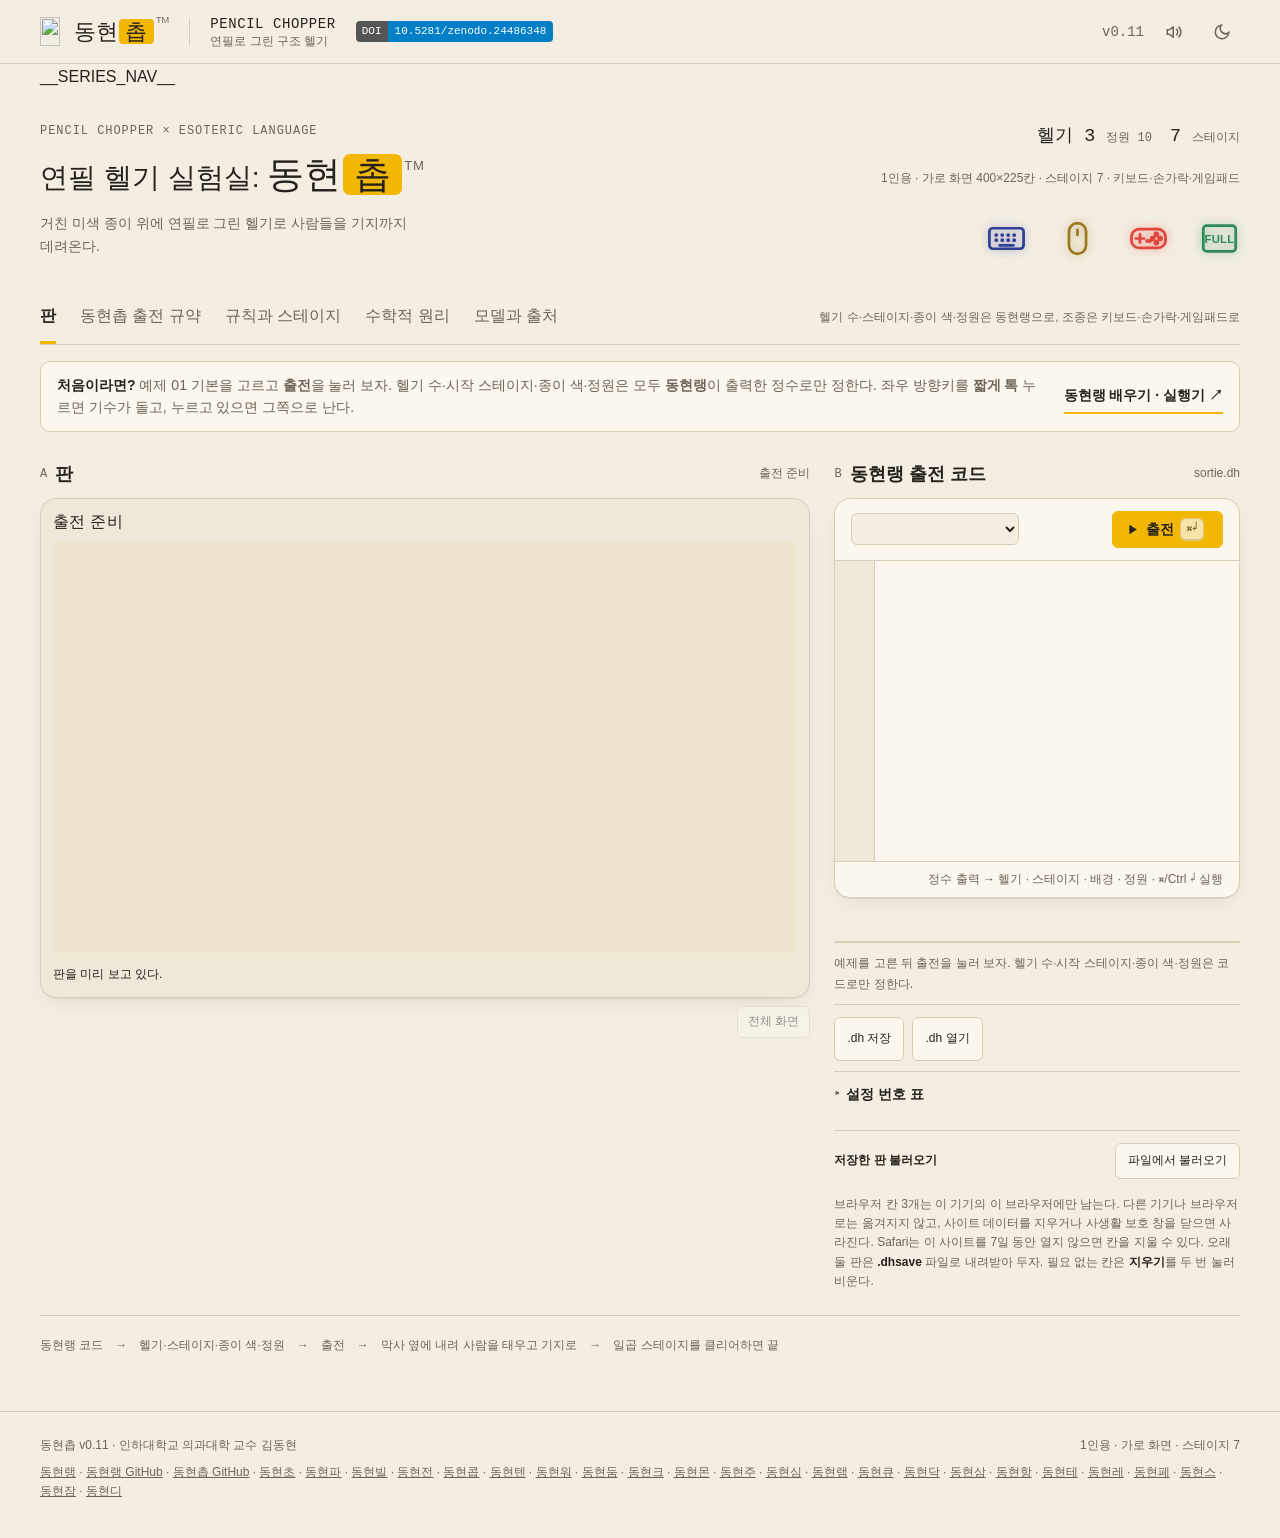
==== commit a96a1629: "시리즈 띠에 동현디를 더함(스물다섯 사이트) 25칸은 홀수라 데스크톱은 동현랭이 두 줄 높이, 실험실은 12열×2줄. 휴대폰은 두 열이고 동현랭이 두 칸. 바닥글 링크 끝에 동현디" ====
--- a/src/index.html
+++ b/src/index.html
@@ -136,7 +136,7 @@
     <aside class="maker-note"><span class="eyebrow">만든 사람</span><a class="sponsor-btn" href="https://github.com/sponsors/Raspberry-Kim" target="_blank" rel="noopener" aria-label="GitHub Sponsors로 동현랭 후원하기" title="GitHub Sponsors로 후원하기"><svg width="13" height="13" viewBox="0 0 16 16" fill="currentColor" aria-hidden="true"><path d="M7.655 14.916v-.001h-.002l-.006-.003-.018-.01a22.066 22.066 0 0 1-3.744-2.584C2.045 10.731 0 8.35 0 5.5 0 2.836 2.086 1 4.25 1 5.797 1 7.153 1.802 8 3.02 8.847 1.802 10.203 1 11.75 1 13.914 1 16 2.836 16 5.5c0 2.85-2.044 5.231-3.886 6.818a22.094 22.094 0 0 1-3.433 2.414 7.152 7.152 0 0 1-.31.17l-.018.01-.008.004a.75.75 0 0 1-.69 0Z"></path></svg>후원</a><p>인하대학교 의과대학 김동현 교수는 백신학·감염학을 연구한다. 명랑하고 따뜻한 개발을 지향한다.</p></aside>
   </section>
 </main>
-<footer><span>동현촙 v0.11 · 인하대학교 의과대학 교수 김동현</span><span>1인용 · 가로 화면 · 스테이지 7</span><span><a href="https://raspberry-kim.github.io/donghyun-lang/" target="_blank" rel="noopener">동현랭</a> · <a href="https://github.com/Raspberry-Kim/donghyun-lang" target="_blank" rel="noopener">동현랭 GitHub</a> · <a href="https://github.com/Raspberry-Kim/donghyun-lab22" target="_blank" rel="noopener">동현촙 GitHub</a> · <a href="https://raspberry-kim.github.io/donghyun-lab1/" target="_blank" rel="noopener">동현초</a> · <a href="https://raspberry-kim.github.io/donghyun-lab2/" target="_blank" rel="noopener">동현파</a> · <a href="https://raspberry-kim.github.io/donghyun-lab3/" target="_blank" rel="noopener">동현빌</a> · <a href="https://raspberry-kim.github.io/donghyun-lab4/" target="_blank" rel="noopener">동현전</a> · <a href="https://raspberry-kim.github.io/donghyun-lab5/" target="_blank" rel="noopener">동현콥</a> · <a href="https://raspberry-kim.github.io/donghyun-lab6/" target="_blank" rel="noopener">동현텐</a> · <a href="https://raspberry-kim.github.io/donghyun-lab7/" target="_blank" rel="noopener">동현워</a> · <a href="https://raspberry-kim.github.io/donghyun-lab8/" target="_blank" rel="noopener">동현둠</a> · <a href="https://raspberry-kim.github.io/donghyun-lab9/" target="_blank" rel="noopener">동현크</a> · <a href="https://raspberry-kim.github.io/donghyun-lab10/" target="_blank" rel="noopener">동현몬</a> · <a href="https://raspberry-kim.github.io/donghyun-lab11/" target="_blank" rel="noopener">동현주</a> · <a href="https://raspberry-kim.github.io/donghyun-lab12/" target="_blank" rel="noopener">동현심</a> · <a href="https://raspberry-kim.github.io/donghyun-lab13/" target="_blank" rel="noopener">동현램</a> · <a href="https://raspberry-kim.github.io/donghyun-lab14/" target="_blank" rel="noopener">동현큐</a> · <a href="https://raspberry-kim.github.io/donghyun-lab15/" target="_blank" rel="noopener">동현닥</a> · <a href="https://raspberry-kim.github.io/donghyun-lab16/" target="_blank" rel="noopener">동현삼</a> · <a href="https://raspberry-kim.github.io/donghyun-lab17/" target="_blank" rel="noopener">동현항</a> · <a href="https://raspberry-kim.github.io/donghyun-lab18/" target="_blank" rel="noopener">동현테</a> · <a href="https://raspberry-kim.github.io/donghyun-lab19/" target="_blank" rel="noopener">동현레</a> · <a href="https://raspberry-kim.github.io/donghyun-lab20/" target="_blank" rel="noopener">동현페</a> · <a href="https://raspberry-kim.github.io/donghyun-lab21/" target="_blank" rel="noopener">동현스</a> · <a href="https://raspberry-kim.github.io/donghyun-lab23/" target="_blank" rel="noopener">동현잠</a></span></footer>
+<footer><span>동현촙 v0.11 · 인하대학교 의과대학 교수 김동현</span><span>1인용 · 가로 화면 · 스테이지 7</span><span><a href="https://raspberry-kim.github.io/donghyun-lang/" target="_blank" rel="noopener">동현랭</a> · <a href="https://github.com/Raspberry-Kim/donghyun-lang" target="_blank" rel="noopener">동현랭 GitHub</a> · <a href="https://github.com/Raspberry-Kim/donghyun-lab22" target="_blank" rel="noopener">동현촙 GitHub</a> · <a href="https://raspberry-kim.github.io/donghyun-lab1/" target="_blank" rel="noopener">동현초</a> · <a href="https://raspberry-kim.github.io/donghyun-lab2/" target="_blank" rel="noopener">동현파</a> · <a href="https://raspberry-kim.github.io/donghyun-lab3/" target="_blank" rel="noopener">동현빌</a> · <a href="https://raspberry-kim.github.io/donghyun-lab4/" target="_blank" rel="noopener">동현전</a> · <a href="https://raspberry-kim.github.io/donghyun-lab5/" target="_blank" rel="noopener">동현콥</a> · <a href="https://raspberry-kim.github.io/donghyun-lab6/" target="_blank" rel="noopener">동현텐</a> · <a href="https://raspberry-kim.github.io/donghyun-lab7/" target="_blank" rel="noopener">동현워</a> · <a href="https://raspberry-kim.github.io/donghyun-lab8/" target="_blank" rel="noopener">동현둠</a> · <a href="https://raspberry-kim.github.io/donghyun-lab9/" target="_blank" rel="noopener">동현크</a> · <a href="https://raspberry-kim.github.io/donghyun-lab10/" target="_blank" rel="noopener">동현몬</a> · <a href="https://raspberry-kim.github.io/donghyun-lab11/" target="_blank" rel="noopener">동현주</a> · <a href="https://raspberry-kim.github.io/donghyun-lab12/" target="_blank" rel="noopener">동현심</a> · <a href="https://raspberry-kim.github.io/donghyun-lab13/" target="_blank" rel="noopener">동현램</a> · <a href="https://raspberry-kim.github.io/donghyun-lab14/" target="_blank" rel="noopener">동현큐</a> · <a href="https://raspberry-kim.github.io/donghyun-lab15/" target="_blank" rel="noopener">동현닥</a> · <a href="https://raspberry-kim.github.io/donghyun-lab16/" target="_blank" rel="noopener">동현삼</a> · <a href="https://raspberry-kim.github.io/donghyun-lab17/" target="_blank" rel="noopener">동현항</a> · <a href="https://raspberry-kim.github.io/donghyun-lab18/" target="_blank" rel="noopener">동현테</a> · <a href="https://raspberry-kim.github.io/donghyun-lab19/" target="_blank" rel="noopener">동현레</a> · <a href="https://raspberry-kim.github.io/donghyun-lab20/" target="_blank" rel="noopener">동현페</a> · <a href="https://raspberry-kim.github.io/donghyun-lab21/" target="_blank" rel="noopener">동현스</a> · <a href="https://raspberry-kim.github.io/donghyun-lab23/" target="_blank" rel="noopener">동현잠</a> · <a href="https://raspberry-kim.github.io/donghyun-lab24/" target="_blank" rel="noopener">동현디</a></span></footer>
 <script src="./game.js"></script>
 <script>
 /* 입력 표식 풍선 도움말 */
--- a/src/style.css
+++ b/src/style.css
@@ -441,6 +441,24 @@
  .series-strip .series-links:has(.series-item:nth-child(24):last-child){grid-template-columns:repeat(2,minmax(0,1fr));grid-template-rows:none}
 }
 
+/* SERIES-25: 데스크톱은 동현랭 두 줄 높이 + 24실험실 12열×2줄. 모바일은 기존 홀수 규칙. */
+@media(min-width:781px){
+ .series-strip .series-links:has(.series-item:nth-child(25):last-child){grid-template-columns:repeat(13,minmax(0,1fr));grid-template-rows:repeat(2,1fr);grid-auto-flow:row;min-width:0}
+ .series-strip .series-links:has(.series-item:nth-child(25):last-child) .series-item[data-series="lang"]{grid-column:auto;grid-row:span 2;align-items:center;text-align:center}
+ .series-strip .series-links:has(.series-item:nth-child(25):last-child) .series-item[data-series="lang"] .series-name{font-size:19px}
+ .series-strip .series-links:has(.series-item:nth-child(25):last-child) .series-note{white-space:normal;word-break:keep-all}
+}
+@media(min-width:781px) and (max-width:980px){
+ .series-strip .series-links:has(.series-item:nth-child(25):last-child) .series-item[data-series="lang"] .series-name{font-size:16px}
+}
+@media(min-width:781px) and (max-width:840px){
+ .series-strip .series-links:has(.series-item:nth-child(25):last-child) .series-name,.series-strip .series-links:has(.series-item:nth-child(25):last-child) .series-item[data-series="lang"] .series-name{font-size:14px}
+}
+@media(max-width:780px){
+ .series-strip .series-links:has(.series-item:nth-child(25):last-child){grid-template-columns:repeat(2,minmax(0,1fr));grid-template-rows:none}
+ .series-strip .series-links:has(.series-item:nth-child(25):last-child) .series-item[data-series="lang"]{grid-column:span 2;grid-row:auto}
+}
+
 /* ── 동현스: 세로로 긴 연필 종이 ── */
 .play-grid{grid-template-columns:minmax(0,1.05fr) minmax(360px,1fr)}
 .board-stage.ds-board{background:var(--ds-paper,#eee6d1);margin:0 auto;width:fit-content;max-width:100%}
